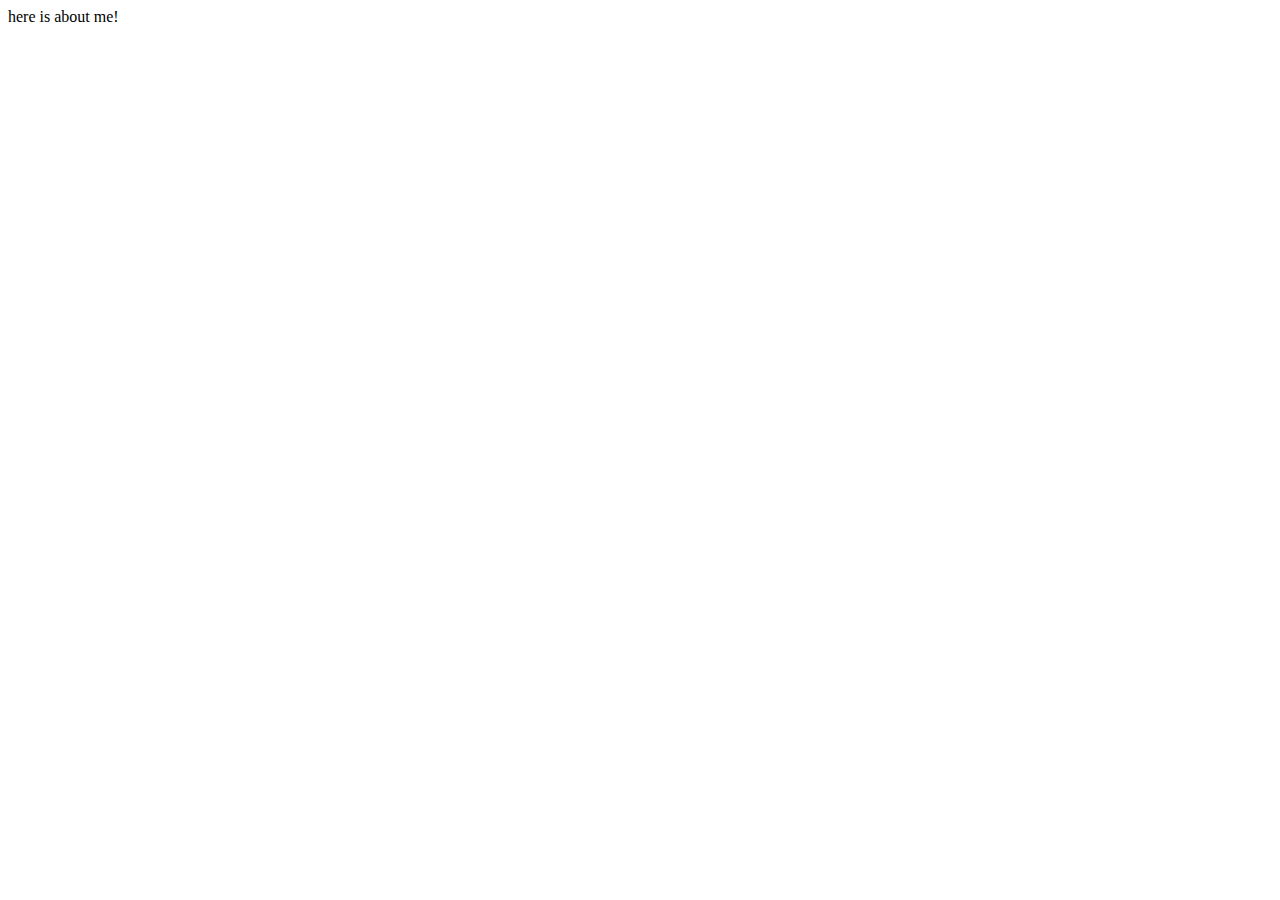
==== about.html @ 58615b16 "add about me web page" ====
<!DOCTYPE html>
<html>
    <head>
        <meta charset="utf-8">
        <title>about me</title>
        <link rel="short icon" href="img/favicon-32x32.png" type="image/x-icon">
    </head>
    <body>
        here is about me!
    </body>
</html>
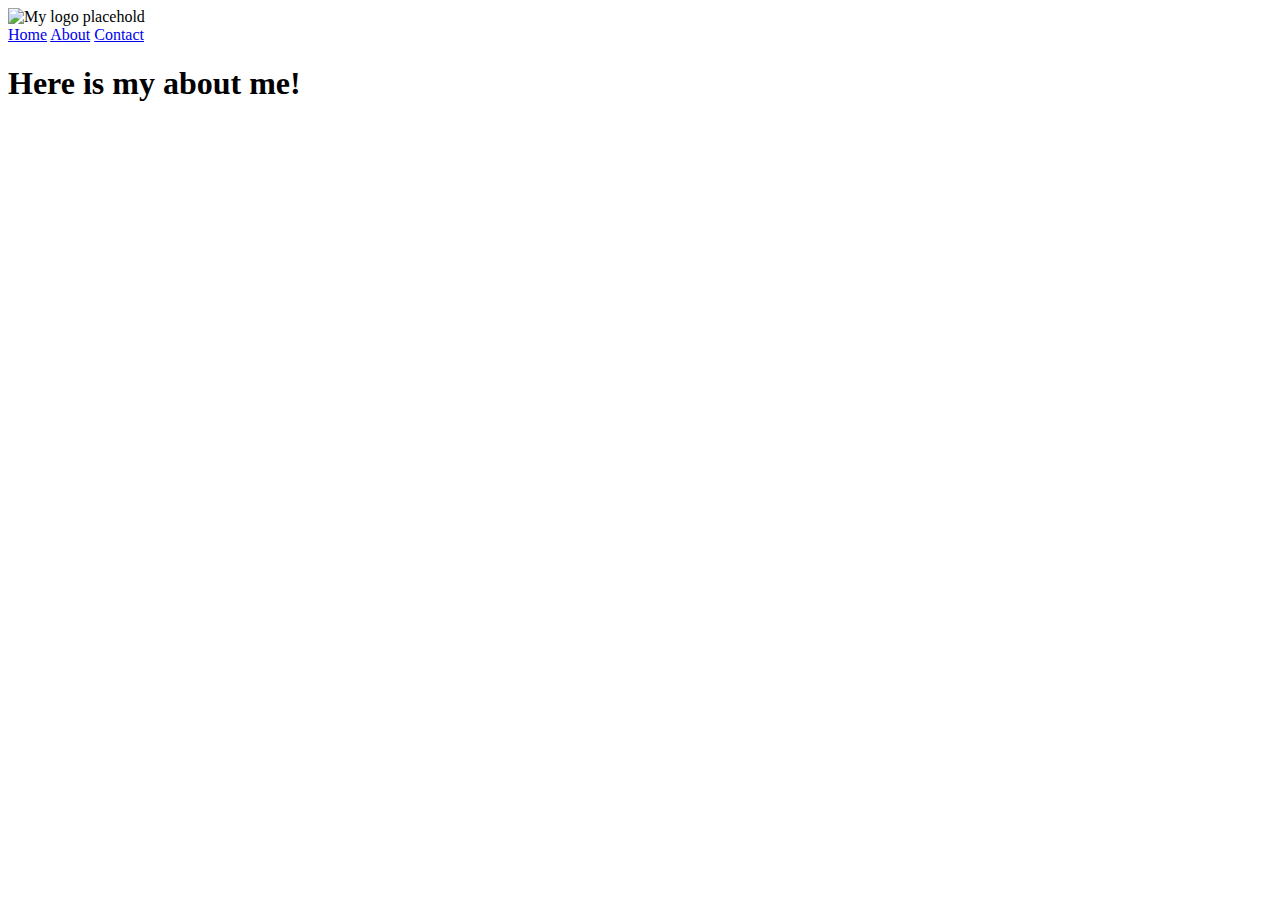
==== commit 620095b6: "update about  page" ====
--- a/about.html
+++ b/about.html
@@ -6,6 +6,15 @@
         <link rel="short icon" href="img/favicon-32x32.png" type="image/x-icon">
     </head>
     <body>
-        here is about me!
+        <!-- This the header part-->
+    <div>
+        <img src="https://placehold.co/250x60/png" alt="My logo placehold">
+        <div>
+            <a href="index.html">Home</a> 
+            <a href="about.html">About</a>
+            <a href="contact.html">Contact</a>
+        </div>
+        <h1>Here is my about me!</h1>
+    </div>
     </body>
 </html>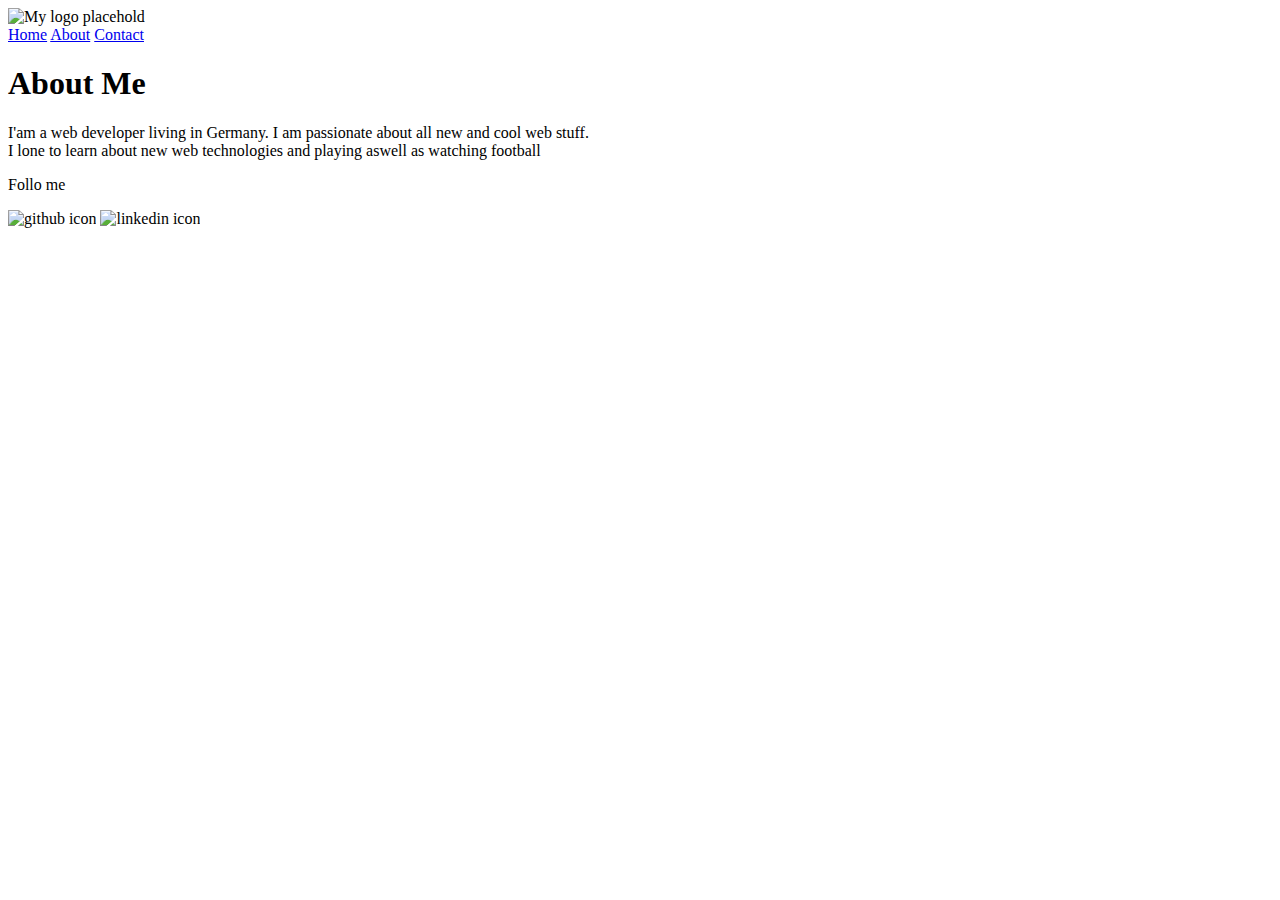
==== commit a589cea6: "add content to about page" ====
--- a/about.html
+++ b/about.html
@@ -1,20 +1,40 @@
 <!DOCTYPE html>
-<html>
+<html lang="en">
+
     <head>
         <meta charset="utf-8">
         <title>about me</title>
         <link rel="short icon" href="img/favicon-32x32.png" type="image/x-icon">
     </head>
+
     <body>
         <!-- This the header part-->
-    <div>
-        <img src="https://placehold.co/250x60/png" alt="My logo placehold">
-        <div>
-            <a href="index.html">Home</a> 
-            <a href="about.html">About</a>
-            <a href="contact.html">Contact</a>
-        </div>
-        <h1>Here is my about me!</h1>
-    </div>
+        <header>
+            <img src="https://placehold.co/250x60/png" alt="My logo placehold">
+            <nav>
+                <a href="index.html">Home</a>
+                <a href="about.html">About</a>
+                <a href="contact.html">Contact</a>
+            </nav>
+        </header>
+        <main>
+            <h1>About Me</h1>
+            <div>
+                <p>
+                    I'am a web developer living in Germany. I am passionate
+                    about all new and cool web stuff. <br>
+                    I lone to learn about new web technologies and playing
+                    aswell as watching football
+                </p>
+            </div>
+        </main>
+        <footer>
+            <p>Follo me</p>
+            <div>
+                <img src="img/github_icon.svg" alt="github icon">
+                <img src="img/linkedin_icon.svg" alt=" linkedin icon">
+            </div>
+        </footer>
     </body>
+
 </html>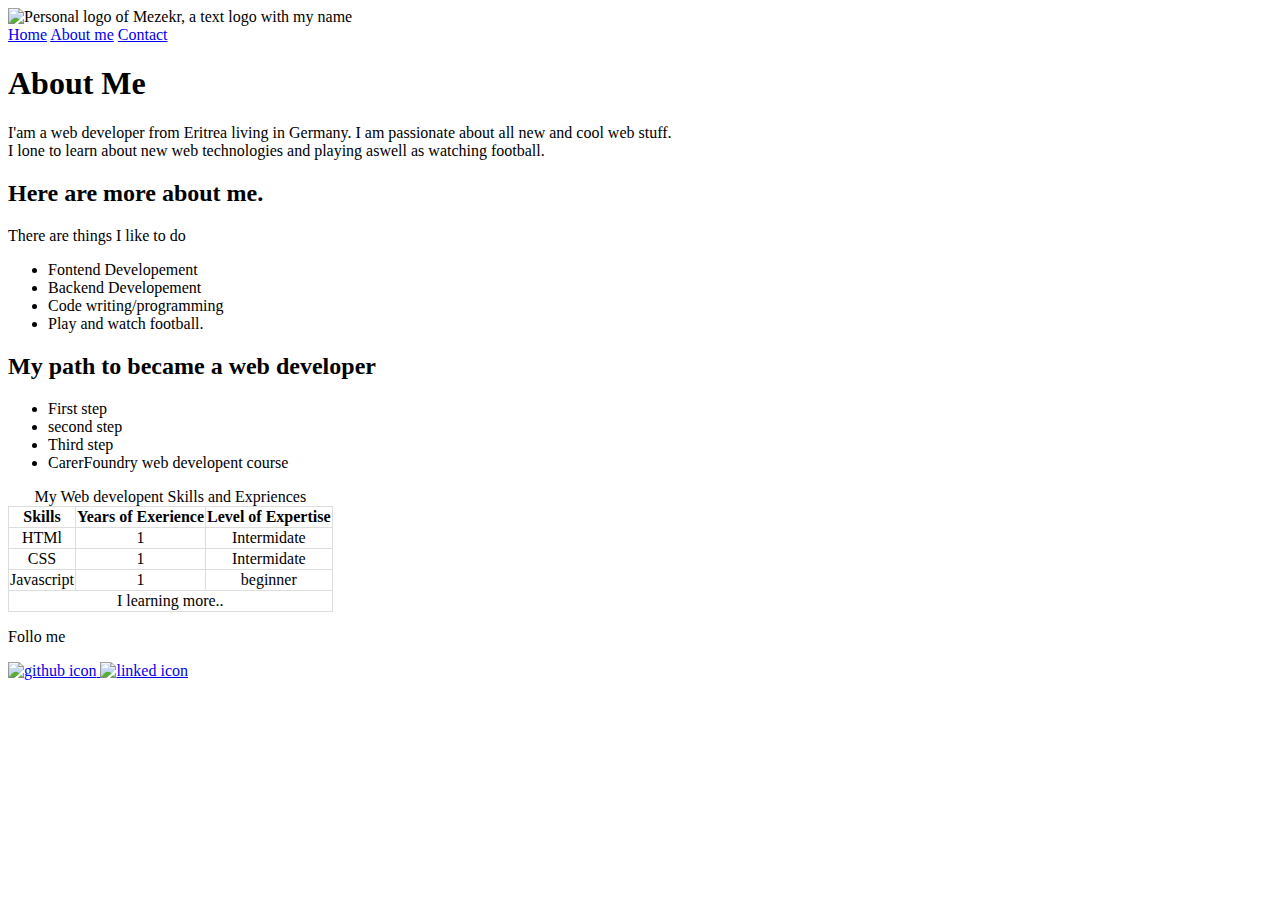
==== commit 349df655: "refactor anout page" ====
--- a/about.html
+++ b/about.html
@@ -3,17 +3,31 @@
 
     <head>
         <meta charset="utf-8">
+        <meta name="viewport" content="width=device-width, initial-scale=1.0">
         <title>about me</title>
         <link rel="short icon" href="img/favicon-32x32.png" type="image/x-icon">
+        <style>
+            table,
+            thead,
+            tbody,
+            tfoot,
+            th,
+            td {
+                border: 1px solid #dddddd;
+                border-collapse: collapse;
+                text-align: center;
+            }
+        </style>
     </head>
 
     <body>
         <!-- This the header part-->
         <header>
-            <img src="https://placehold.co/250x60/png" alt="My logo placehold">
+            <img src="img/logo-202x48.png"
+                alt="Personal logo of Mezekr, a text logo with my name ">
             <nav>
                 <a href="index.html">Home</a>
-                <a href="about.html">About</a>
+                <a href="about.html">About me</a>
                 <a href="contact.html">Contact</a>
             </nav>
         </header>
@@ -21,20 +35,75 @@
             <h1>About Me</h1>
             <div>
                 <p>
-                    I'am a web developer living in Germany. I am passionate
+                    I'am a web developer from Eritrea living in Germany. I am
+                    passionate
                     about all new and cool web stuff. <br>
                     I lone to learn about new web technologies and playing
-                    aswell as watching football
+                    aswell as watching football.
                 </p>
             </div>
+            <h2>Here are more about me.</h2>
+            <p>There are things I like to do</p>
+            <ul>
+                <li>Fontend Developement</li>
+                <li>Backend Developement</li>
+                <li>Code writing/programming </li>
+                <li>Play and watch football.</li>
+            </ul>
+            <h2>My path to became a web developer</h2>
+            <ul>
+                <li>First step</li>
+                <li>second step</li>
+                <li>Third step </li>
+                <li>CarerFoundry web developent course</li>
+            </ul>
+
+            <table>
+                <caption>My Web developent Skills and Expriences </caption>
+                <thead>
+                    <tr>
+                        <th scope="col">Skills</th>
+                        <th scope="col">Years of Exerience</th>
+                        <th scope="col">Level of Expertise</th>
+                    </tr>
+                </thead>
+                <tbody>
+                    <tr>
+                        <td> HTMl</td>
+                        <td>1</td>
+                        <td>Intermidate</td>
+                    </tr>
+                    <tr>
+                        <td>CSS</td>
+                        <td>1</td>
+                        <td>Intermidate</td>
+                    </tr>
+                    <tr>
+                        <td>Javascript</td>
+                        <td> 1</td>
+                        <td>beginner</td>
+                    </tr>
+                </tbody>
+                <tfoot>
+                    <tr>
+                        <td colspan="3">I learning more..</td>
+                    </tr>
+                </tfoot>
+
+            </table>
         </main>
         <footer>
-            <p>Follo me</p>
+            <p>Follo me </p>
             <div>
-                <img src="img/github_icon.svg" alt="github icon">
-                <img src="img/linkedin_icon.svg" alt=" linkedin icon">
+                <a href="https://github.com/" target="_blank">
+                    <img src="img/github_icon.svg" alt="github icon">
+                </a>
+                <a href="https://www.linkedin.com/" target="_blank">
+                    <img src="img/linkedin_icon.svg" alt="linked icon">
+                </a>
             </div>
         </footer>
+        <script src="js/tota11y.min.js"></script>
     </body>
 
 </html>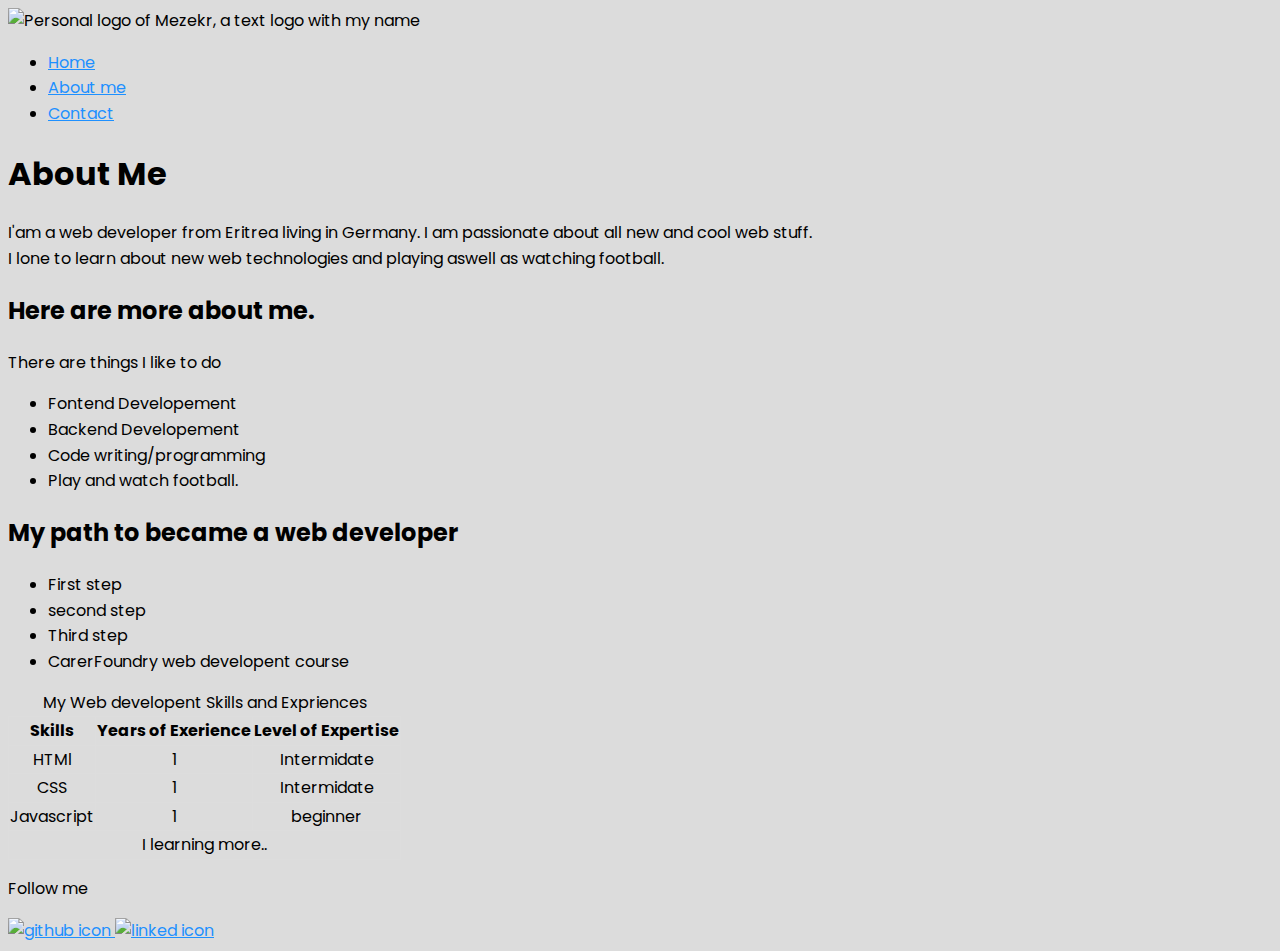
==== commit 50ea476f: "refactor navigatation and it items link" ====
--- a/about.html
+++ b/about.html
@@ -6,29 +6,36 @@
         <meta name="viewport" content="width=device-width, initial-scale=1.0">
         <title>about me</title>
         <link rel="short icon" href="img/favicon-32x32.png" type="image/x-icon">
-        <style>
-            table,
-            thead,
-            tbody,
-            tfoot,
-            th,
-            td {
-                border: 1px solid #dddddd;
-                border-collapse: collapse;
-                text-align: center;
-            }
-        </style>
+        <link rel="preconnect" href="https://fonts.googleapis.com">
+        <link rel="preconnect" href="https://fonts.gstatic.com" crossorigin>
+        <link
+            href="https://fonts.googleapis.com/css2?family=Poppins&display=swap"
+            rel="stylesheet">
+        <link rel="stylesheet"
+            href="https://cdnjs.cloudflare.com/ajax/libs/normalize/8.0.1/normalize.min.css">
+        <link rel="stylesheet" href="css/styles.css">
     </head>
 
     <body>
         <!-- This the header part-->
         <header>
             <img src="img/logo-202x48.png"
-                alt="Personal logo of Mezekr, a text logo with my name ">
+                alt="Personal logo of Mezekr, a text logo with my name">
             <nav>
-                <a href="index.html">Home</a>
-                <a href="about.html">About me</a>
-                <a href="contact.html">Contact</a>
+                <ul role="menubar" class="navigation-list">
+                    <li role="presentation">
+                        <a href="index.html" role="menuitem"
+                            class="navigation-list_item navigation-list_item--active">Home</a>
+                    </li>
+                    <li role="presentation">
+                        <a href="about.html" role="menuitem"
+                            class="navigation-list_item">About me</a>
+                    </li>
+                    <li role="presentation"><a href="contact.html"
+                            role="menuitem"
+                            class="navigation-list_item">Contact</a>
+                    </li>
+                </ul>
             </nav>
         </header>
         <main>
@@ -93,7 +100,7 @@
             </table>
         </main>
         <footer>
-            <p>Follo me </p>
+            <p>Follow me </p>
             <div>
                 <a href="https://github.com/" target="_blank">
                     <img src="img/github_icon.svg" alt="github icon">
--- a/css/styles.css
+++ b/css/styles.css
@@ -0,0 +1,69 @@
+/*
+color used
+ Text color (): ##3c3c3c
+ Primary color (): #21675e
+ Secondary color (black): #ffa500
+ link color (SteelBlue) : #4682B4
+background color (Gainsboro): #dcdcdc
+Lime #00FF00
+
+*/
+
+body {
+	font-family: "Poppins", sans-serif;
+	background-color: #dcdcdc;
+	font-weight: 400;
+	font-size: 16px;
+	line-height: 1.6;
+}
+table,
+thead,
+tbody,
+tfoot,
+th,
+td {
+	border: 1px solid #dddddd;
+	border-collapse: collapse;
+	text-align: center;
+}
+
+a {
+	color: #1e90ff;
+}
+a:visited {
+	color: #dc143c;
+}
+a:hover,
+a:focus {
+	text-decoration: none;
+	color: #228b22;
+}
+a:active {
+	color: deeppink;
+}
+
+button {
+	background-color: #008cba;
+	border: none;
+	color: white;
+	text-align: center;
+	text-decoration: none;
+	font-size: 16px;
+	font-family: inherit;
+	cursor: pointer;
+	margin: 10px;
+	padding: 15px 32px;
+}
+
+button:hover,
+button:focus {
+	background-color: #ffcc00;
+	color: rgb(0, 0, 0);
+	font-weight: 900;
+	opacity: 0.7;
+}
+
+button:active {
+	background-color: chocolate;
+	color: white;
+}
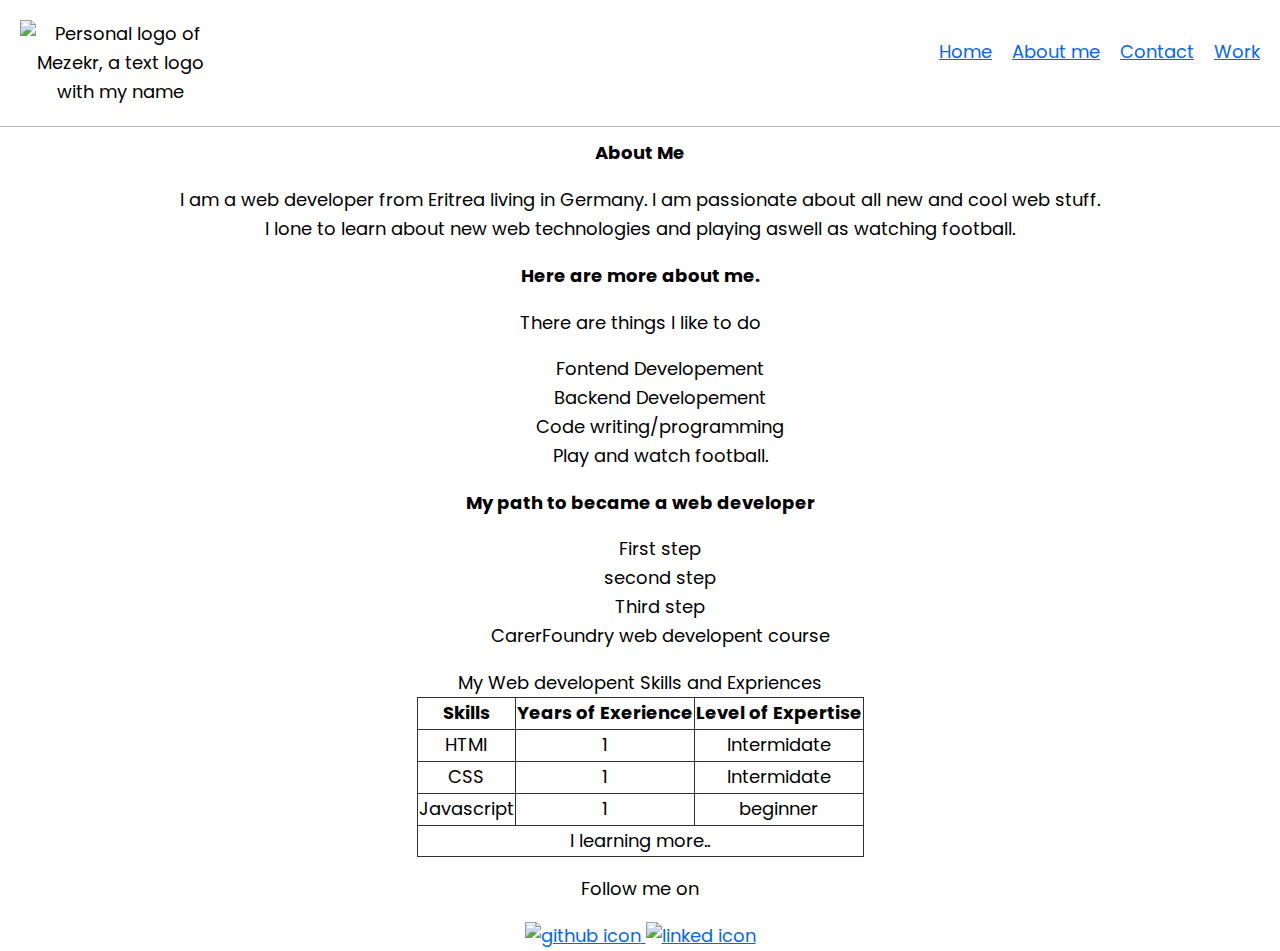
==== commit 328ec92f: "final update of all pages" ====
--- a/about.html
+++ b/about.html
@@ -18,10 +18,12 @@
 
     <body>
         <!-- This the header part-->
-        <header>
-            <img src="img/logo-202x48.png"
+        <header class="page-header">
+
+            <img src="img/logo-202x48.png" class="page-header_item"
                 alt="Personal logo of Mezekr, a text logo with my name">
-            <nav>
+
+            <nav class="man-navigation page-header_item">
                 <ul role="menubar" class="navigation-list">
                     <li role="presentation">
                         <a href="index.html" role="menuitem"
@@ -35,36 +37,41 @@
                             role="menuitem"
                             class="navigation-list_item">Contact</a>
                     </li>
+                    <li role="presentation"><a href="work.html" role="menuitem"
+                            class="navigation-list_item">Work</a>
+                    </li>
                 </ul>
             </nav>
         </header>
-        <main>
-            <h1>About Me</h1>
+
+        <!-- This the main part-->
+        <section>
             <div>
-                <p>
-                    I'am a web developer from Eritrea living in Germany. I am
-                    passionate
-                    about all new and cool web stuff. <br>
-                    I lone to learn about new web technologies and playing
-                    aswell as watching football.
-                </p>
+                <h1>About Me</h1>
+                <div>
+                    <p>
+                        I am a web developer from Eritrea living in Germany. I
+                        am passionate about all new and cool web stuff. <br>
+                        I lone to learn about new web technologies and playing
+                        aswell as watching football.
+                    </p>
+                </div>
+                <h2>Here are more about me.</h2>
+                <p>There are things I like to do</p>
+                <ul class="skills-list">
+                    <li>Fontend Developement</li>
+                    <li>Backend Developement</li>
+                    <li>Code writing/programming </li>
+                    <li>Play and watch football.</li>
+                </ul>
+                <h2>My path to became a web developer</h2>
+                <ul class="skills-list">
+                    <li>First step</li>
+                    <li>second step</li>
+                    <li>Third step </li>
+                    <li>CarerFoundry web developent course</li>
+                </ul>
             </div>
-            <h2>Here are more about me.</h2>
-            <p>There are things I like to do</p>
-            <ul>
-                <li>Fontend Developement</li>
-                <li>Backend Developement</li>
-                <li>Code writing/programming </li>
-                <li>Play and watch football.</li>
-            </ul>
-            <h2>My path to became a web developer</h2>
-            <ul>
-                <li>First step</li>
-                <li>second step</li>
-                <li>Third step </li>
-                <li>CarerFoundry web developent course</li>
-            </ul>
-
             <table>
                 <caption>My Web developent Skills and Expriences </caption>
                 <thead>
@@ -98,10 +105,13 @@
                 </tfoot>
 
             </table>
-        </main>
-        <footer>
-            <p>Follow me </p>
-            <div>
+
+        </section>
+
+        <!-- This the footer part-->
+        <footer class="page-footer">
+            <p>Follow me on </p>
+            <div class="social-media">
                 <a href="https://github.com/" target="_blank">
                     <img src="img/github_icon.svg" alt="github icon">
                 </a>
--- a/css/styles.css
+++ b/css/styles.css
@@ -9,29 +9,82 @@
 
 */
 
+* {
+	box-sizing: border-box;
+	font-size: 18px;
+}
+
 body {
 	font-family: "Poppins", sans-serif;
-	background-color: #dcdcdc;
+	background-color: #ffffff;
 	font-weight: 400;
+	line-height: 1.6;
+	margin: auto;
+	text-align: center;
+}
+
+.page-header {
+	display: flex;
+	width: 100%;
+	padding: 20px;
+	border-bottom: #b0b7c0 1px solid;
+}
+.page-header_item {
+	flex: 0 1 200px;
+}
+.page-header_item:last-child {
+	flex-grow: 1;
+	text-align: right;
+}
+.navigation-list {
+	list-style: none;
+}
+.navigation-list li {
+	display: inline-block;
+	margin-left: 15px;
 	font-size: 16px;
-	line-height: 1.6;
 }
+.profile {
+	max-width: 700px;
+	margin: 0 auto;
+	/*border: #0066ff 2px solid;*/
+}
+.profile_portrait {
+	float: left;
+	width: 250px;
+	margin-right: 40px;
+	border-radius: 50%;
+}
+
+.page-footer {
+	clear: both;
+	display: flex;
+	flex-direction: column;
+	text-align: center;
+}
+
+.button-example {
+	display: inline-block;
+	clear: both;
+}
+
 table,
 thead,
 tbody,
 tfoot,
 th,
 td {
-	border: 1px solid #dddddd;
+	border: 1px solid #362f2f;
 	border-collapse: collapse;
 	text-align: center;
+	margin: auto;
 }
 
 a {
-	color: #1e90ff;
+	color: #0066ff;
 }
 a:visited {
-	color: #dc143c;
+	color: #ff6600;
 }
 a:hover,
 a:focus {
@@ -43,7 +96,7 @@
 }
 
 button {
-	background-color: #008cba;
+	background-color: #0080aa;
 	border: none;
 	color: white;
 	text-align: center;
@@ -67,3 +120,25 @@
 	background-color: chocolate;
 	color: white;
 }
+
+.grid-layout {
+	display: grid;
+	/*grid-template-columns: 300px 300px;*/
+	grid-template-columns: 1fr 1fr;
+	grid-gap: 10px;
+	margin: auto;
+	width: 85%;
+}
+.grid-layout_item {
+	background-color: #fffaf0;
+}
+
+#registration-form {
+	width: 30%;
+	margin: auto;
+}
+
+.skills-list li {
+	list-style: none;
+	text-align: center;
+}
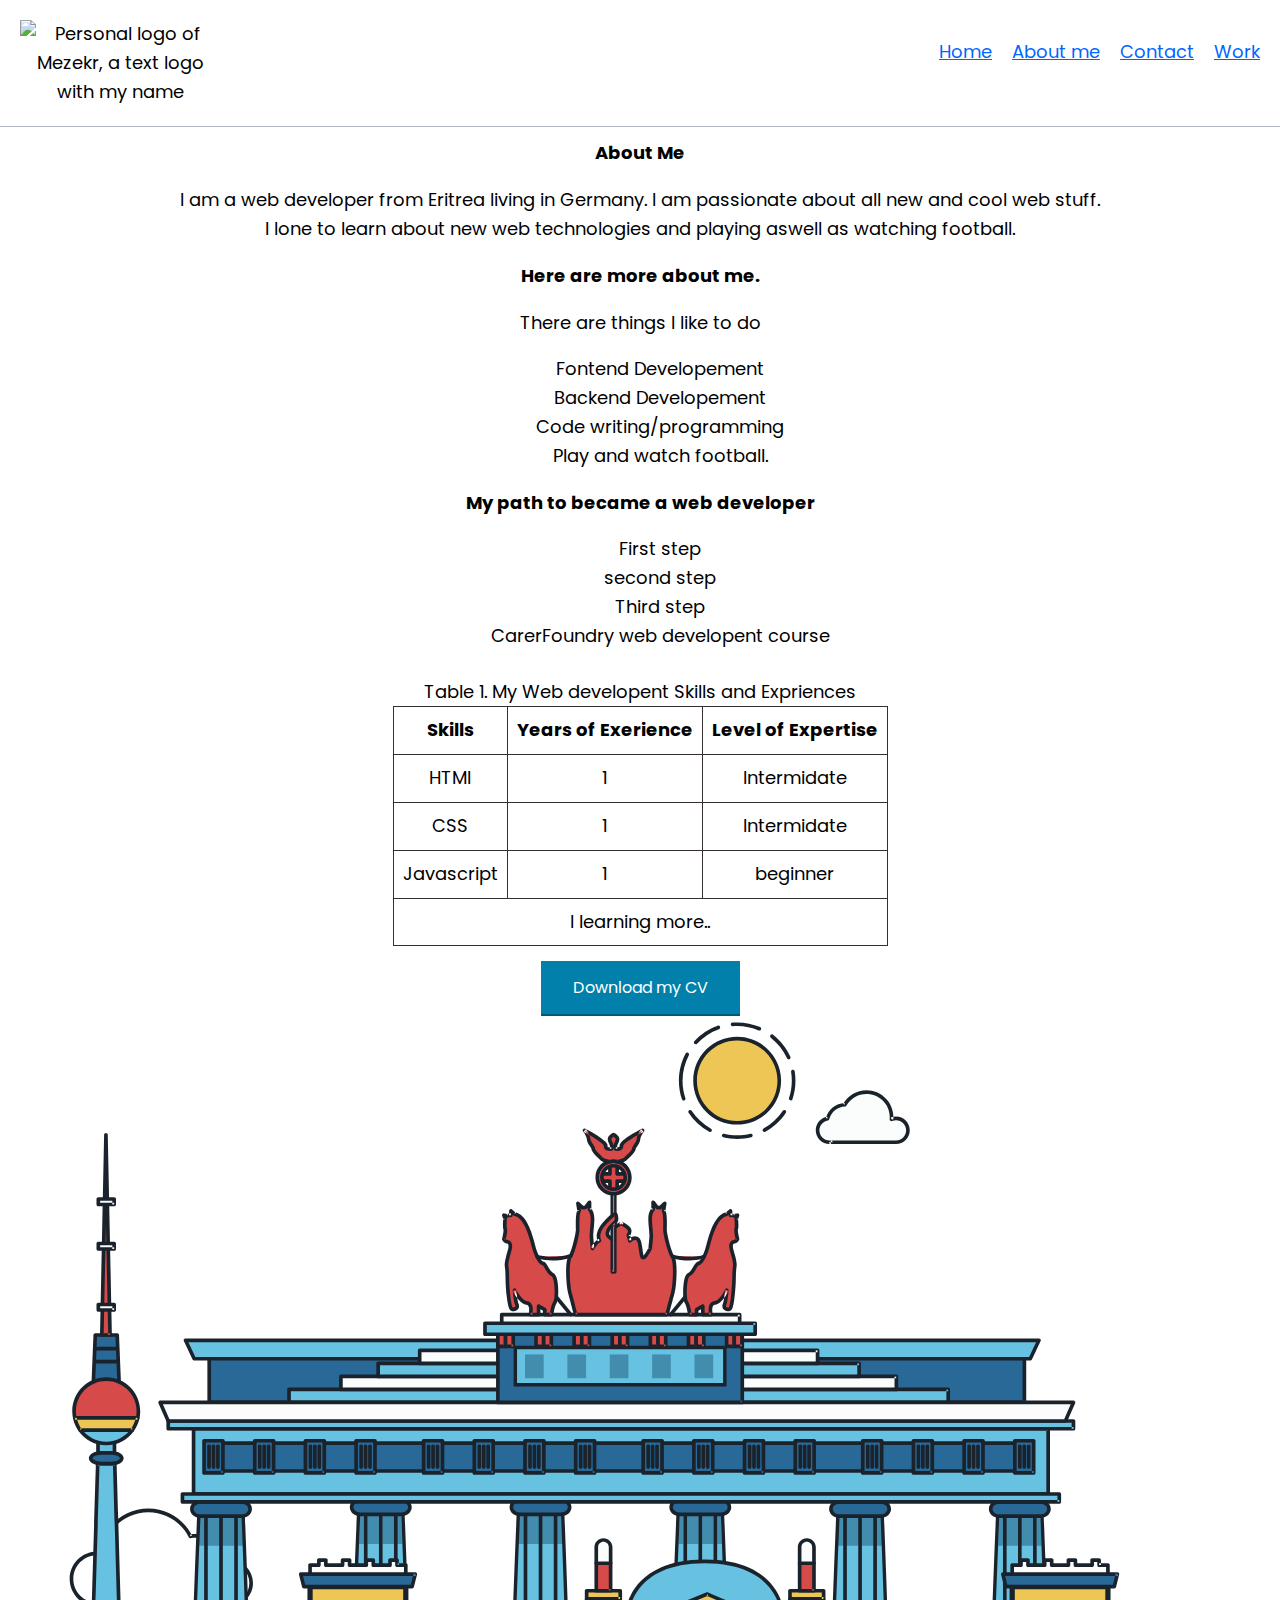
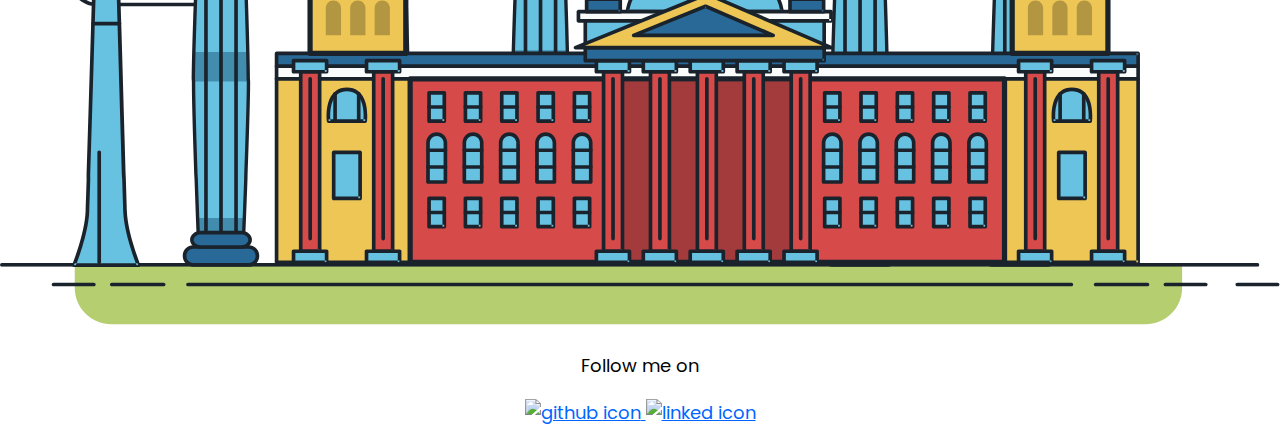
==== commit 830d383c: "add svg picture to about page" ====
--- a/about.html
+++ b/about.html
@@ -1,126 +1,1799 @@
-<!DOCTYPE html>
-<html lang="en">
-
-    <head>
-        <meta charset="utf-8">
-        <meta name="viewport" content="width=device-width, initial-scale=1.0">
-        <title>about me</title>
-        <link rel="short icon" href="img/favicon-32x32.png" type="image/x-icon">
-        <link rel="preconnect" href="https://fonts.googleapis.com">
-        <link rel="preconnect" href="https://fonts.gstatic.com" crossorigin>
-        <link
-            href="https://fonts.googleapis.com/css2?family=Poppins&display=swap"
-            rel="stylesheet">
-        <link rel="stylesheet"
-            href="https://cdnjs.cloudflare.com/ajax/libs/normalize/8.0.1/normalize.min.css">
-        <link rel="stylesheet" href="css/styles.css">
-    </head>
-
-    <body>
-        <!-- This the header part-->
-        <header class="page-header">
-
-            <img src="img/logo-202x48.png" class="page-header_item"
-                alt="Personal logo of Mezekr, a text logo with my name">
-
-            <nav class="man-navigation page-header_item">
-                <ul role="menubar" class="navigation-list">
-                    <li role="presentation">
-                        <a href="index.html" role="menuitem"
-                            class="navigation-list_item navigation-list_item--active">Home</a>
-                    </li>
-                    <li role="presentation">
-                        <a href="about.html" role="menuitem"
-                            class="navigation-list_item">About me</a>
-                    </li>
-                    <li role="presentation"><a href="contact.html"
-                            role="menuitem"
-                            class="navigation-list_item">Contact</a>
-                    </li>
-                    <li role="presentation"><a href="work.html" role="menuitem"
-                            class="navigation-list_item">Work</a>
-                    </li>
-                </ul>
-            </nav>
-        </header>
-
-        <!-- This the main part-->
-        <section>
-            <div>
-                <h1>About Me</h1>
-                <div>
-                    <p>
-                        I am a web developer from Eritrea living in Germany. I
-                        am passionate about all new and cool web stuff. <br>
-                        I lone to learn about new web technologies and playing
-                        aswell as watching football.
-                    </p>
-                </div>
-                <h2>Here are more about me.</h2>
-                <p>There are things I like to do</p>
-                <ul class="skills-list">
-                    <li>Fontend Developement</li>
-                    <li>Backend Developement</li>
-                    <li>Code writing/programming </li>
-                    <li>Play and watch football.</li>
-                </ul>
-                <h2>My path to became a web developer</h2>
-                <ul class="skills-list">
-                    <li>First step</li>
-                    <li>second step</li>
-                    <li>Third step </li>
-                    <li>CarerFoundry web developent course</li>
-                </ul>
-            </div>
-            <table>
-                <caption>My Web developent Skills and Expriences </caption>
-                <thead>
-                    <tr>
-                        <th scope="col">Skills</th>
-                        <th scope="col">Years of Exerience</th>
-                        <th scope="col">Level of Expertise</th>
-                    </tr>
-                </thead>
-                <tbody>
-                    <tr>
-                        <td> HTMl</td>
-                        <td>1</td>
-                        <td>Intermidate</td>
-                    </tr>
-                    <tr>
-                        <td>CSS</td>
-                        <td>1</td>
-                        <td>Intermidate</td>
-                    </tr>
-                    <tr>
-                        <td>Javascript</td>
-                        <td> 1</td>
-                        <td>beginner</td>
-                    </tr>
-                </tbody>
-                <tfoot>
-                    <tr>
-                        <td colspan="3">I learning more..</td>
-                    </tr>
-                </tfoot>
-
-            </table>
-
-        </section>
-
-        <!-- This the footer part-->
-        <footer class="page-footer">
-            <p>Follow me on </p>
-            <div class="social-media">
-                <a href="https://github.com/" target="_blank">
-                    <img src="img/github_icon.svg" alt="github icon">
-                </a>
-                <a href="https://www.linkedin.com/" target="_blank">
-                    <img src="img/linkedin_icon.svg" alt="linked icon">
-                </a>
-            </div>
-        </footer>
-        <script src="js/tota11y.min.js"></script>
-    </body>
-
+<!DOCTYPE html>
+<html lang="en">
+
+    <head>
+        <meta charset="utf-8">
+        <meta name="viewport" content="width=device-width, initial-scale=1.0">
+        <title>about me</title>
+        <link rel="short icon" href="img/favicon-32x32.png" type="image/x-icon">
+        <link rel="preconnect" href="https://fonts.googleapis.com">
+        <link rel="preconnect" href="https://fonts.gstatic.com" crossorigin>
+        <link
+            href="https://fonts.googleapis.com/css2?family=Poppins&display=swap"
+            rel="stylesheet">
+        <link rel="stylesheet"
+            href="https://cdnjs.cloudflare.com/ajax/libs/normalize/8.0.1/normalize.min.css">
+        <link rel="stylesheet" href="css/styles.css">
+    </head>
+
+    <body>
+        <!-- This the header part-->
+        <header class="page-header">
+
+            <img src="img/logo-202x48.png" class="page-header_item"
+                alt="Personal logo of Mezekr, a text logo with my name">
+
+            <nav class="man-navigation page-header_item">
+                <ul role="menubar" class="navigation-list">
+                    <li role="presentation">
+                        <a href="index.html" role="menuitem"
+                            class="navigation-list_item navigation-list_item--active">Home</a>
+                    </li>
+                    <li role="presentation">
+                        <a href="about.html" role="menuitem"
+                            class="navigation-list_item">About me</a>
+                    </li>
+                    <li role="presentation"><a href="contact.html"
+                            role="menuitem"
+                            class="navigation-list_item">Contact</a>
+                    </li>
+                    <li role="presentation"><a href="work.html" role="menuitem"
+                            class="navigation-list_item">Work</a>
+                    </li>
+                </ul>
+            </nav>
+        </header>
+
+        <!-- This the main part-->
+        <main>
+            <div>
+                <h1>About Me</h1>
+                <div>
+                    <p>
+                        I am a web developer from Eritrea living in Germany.
+                        I am passionate about all new and cool web stuff. <br>
+                        I lone to learn about new web technologies and
+                        playing aswell as watching football.
+                    </p>
+                </div>
+                <h2>Here are more about me.</h2>
+                <p>There are things I like to do</p>
+                <ul class="skills-list">
+                    <li>Fontend Developement</li>
+                    <li>Backend Developement</li>
+                    <li>Code writing/programming </li>
+                    <li>Play and watch football.</li>
+                </ul>
+                <h2>My path to became a web developer</h2>
+                <ul class="skills-list">
+                    <li>First step</li>
+                    <li>second step</li>
+                    <li>Third step </li>
+                    <li>CarerFoundry web developent course</li>
+                </ul>
+
+                <table>
+                    <caption> Table 1. My Web developent Skills and Expriences
+                    </caption>
+                    <thead>
+                        <tr>
+                            <th scope="col">Skills</th>
+                            <th scope="col">Years of Exerience</th>
+                            <th scope="col">Level of Expertise</th>
+                        </tr>
+                    </thead>
+                    <tbody>
+                        <tr>
+                            <td> HTMl</td>
+                            <td>1</td>
+                            <td>Intermidate</td>
+                        </tr>
+                        <tr>
+                            <td>CSS</td>
+                            <td>1</td>
+                            <td>Intermidate</td>
+                        </tr>
+                        <tr>
+                            <td>Javascript</td>
+                            <td> 1</td>
+                            <td>beginner</td>
+                        </tr>
+                    </tbody>
+                    <tfoot>
+                        <tr>
+                            <td colspan="3">I learning more..</td>
+                        </tr>
+                    </tfoot>
+                </table>
+
+                <a href="file/cv.pdf" class="button" download> Download my
+                    CV</a>
+                <svg id="about-picture" xmlns="http://www.w3.org/2000/svg"
+                    class="berlin-illustration" height="auto"
+                    viewBox="0 0 700 505"
+                    xmlns:xlink="http://www.w3.org/1999/xlink">
+                    <defs>
+                        <polygon id="a"
+                            points=".06 231.917 .06 .929 688.717 .929 688.717 231.917">
+                        </polygon>
+                    </defs>
+                    <g fill="none" fill-rule="evenodd">
+                        <g transform="translate(0 241)" class="cloud-front">
+                            <path fill="#1A232C"
+                                d="M87.602,29 L87.602,28 C87.326,28.001 87.103,28.024 86.927,28.033 L86.979,29.031 L87.947,28.78 C85.741,20.282 78.041,14.002 68.852,14 C67.858,14 66.904,14.096 65.98,14.231 L66.125,15.22 L67.019,14.772 C62.626,6.015 53.567,0.001 43.102,0 C29.041,0.002 17.524,10.848 16.443,24.632 L17.44,24.71 L17.606,23.724 C16.803,23.589 15.969,23.5 15.102,23.5 C6.817,23.501 0.102,30.215 0.102,38.5 C0.102,46.785 6.817,53.499 15.102,53.5 L87.602,53.5 C94.644,53.499 100.351,47.792 100.352,40.75 C100.351,33.708 94.644,28.001 87.602,28 L87.602,30 C90.573,30 93.254,31.202 95.203,33.149 C97.15,35.097 98.351,37.778 98.352,40.75 C98.351,43.722 97.15,46.403 95.203,48.351 C93.254,50.298 90.573,51.5 87.602,51.5 L15.102,51.5 C11.509,51.5 8.265,50.046 5.909,47.692 C3.555,45.337 2.102,42.093 2.102,38.5 C2.102,34.907 3.555,31.663 5.909,29.308 C8.265,26.954 11.509,25.5 15.102,25.5 C15.831,25.5 16.553,25.575 17.273,25.697 C17.551,25.743 17.832,25.672 18.055,25.499 C18.277,25.325 18.414,25.07 18.436,24.789 C19.436,12.04 30.094,1.998 43.102,2 C52.786,1.999 61.163,7.564 65.231,15.669 C65.425,16.055 65.842,16.272 66.27,16.21 C67.132,16.084 67.988,16 68.852,16 C77.108,15.998 84.027,21.647 86.011,29.283 C86.13,29.741 86.557,30.054 87.031,30.03 C87.27,30.017 87.457,29.999 87.602,30 L87.602,29"
+                                transform="translate(38 36)"></path>
+                        </g>
+                        <path fill="#B5CE6F"
+                            d="M646.484,484.382 C646.484,489.501 644.531,494.62 640.627,498.525 C636.722,502.43 631.603,504.382 626.484,504.382 L60.873,504.382 C55.754,504.382 50.636,502.43 46.731,498.525 C42.826,494.62 40.873,489.501 40.873,484.382 L40.873,471.917 L646.484,471.917 L646.484,484.382">
+                        </path>
+                        <polyline fill="#67C2E2"
+                            points="334.824 185.029 101.449 185.029 106.209 195.08 563.438 195.08 568.2 185.029 334.824 185.029">
+                        </polyline>
+                        <path fill="#1A232C"
+                            d="M334.824,185.029 L334.824,184.029 L101.449,184.029 C101.104,184.029 100.788,184.203 100.604,184.494 C100.42,184.785 100.398,185.146 100.545,185.457 L105.306,195.508 C105.471,195.856 105.824,196.079 106.209,196.079 L563.438,196.079 C563.824,196.079 564.177,195.856 564.342,195.508 L569.104,185.457 C569.251,185.146 569.229,184.785 569.045,184.494 C568.861,184.203 568.544,184.029 568.2,184.029 L334.824,184.029 L334.824,186.029 L566.62,186.029 L562.806,194.08 L106.842,194.08 L103.029,186.029 L334.824,186.029 L334.824,185.029">
+                        </path>
+                        <polygon fill="#296997"
+                            points="114.416 218.974 560.222 218.974 560.222 195.08 114.416 195.08">
+                        </polygon>
+                        <path fill="#1A232C"
+                            d="M560.222,218.974 L560.222,217.974 L115.416,217.974 L115.416,196.079 L559.222,196.079 L559.222,218.974 L560.222,218.974 L560.222,217.974 L560.222,218.974 L561.222,218.974 L561.222,195.08 C561.222,194.816 561.115,194.559 560.929,194.372 C560.742,194.186 560.485,194.08 560.222,194.08 L114.416,194.08 C114.152,194.08 113.895,194.186 113.708,194.372 C113.522,194.559 113.416,194.816 113.416,195.08 L113.416,218.974 C113.416,219.237 113.522,219.495 113.708,219.681 C113.895,219.867 114.152,219.974 114.416,219.974 L560.222,219.974 C560.485,219.974 560.742,219.867 560.929,219.681 C561.115,219.495 561.222,219.237 561.222,218.974 L560.222,218.974">
+                        </path>
+                        <polygon fill="#67C2E2"
+                            points="105.85 269.08 573.225 269.08 573.225 233.398 105.85 233.398">
+                        </polygon>
+                        <path fill="#1A232C"
+                            d="M573.225,233.398 L573.225,232.398 L105.85,232.398 C105.587,232.398 105.329,232.505 105.143,232.691 C104.957,232.877 104.85,233.134 104.85,233.398 L104.85,269.08 C104.85,269.344 104.957,269.601 105.143,269.788 C105.329,269.974 105.587,270.08 105.85,270.08 L573.225,270.08 C573.488,270.08 573.745,269.974 573.932,269.788 C574.118,269.601 574.225,269.344 574.225,269.08 L574.225,233.398 C574.225,233.134 574.118,232.877 573.932,232.691 C573.745,232.505 573.488,232.398 573.225,232.398 L573.225,233.398 L572.225,233.398 L572.225,268.08 L106.85,268.08 L106.85,234.398 L573.225,234.398 L573.225,233.398 L572.225,233.398 L573.225,233.398">
+                        </path>
+                        <polygon fill="#296997"
+                            points="116.751 256.508 562.557 256.508 562.557 241.243 116.751 241.243">
+                        </polygon>
+                        <path fill="#1A232C"
+                            d="M562.557,256.508 L562.557,255.508 L117.75,255.508 L117.75,242.243 L561.557,242.243 L561.557,256.508 L562.557,256.508 L562.557,255.508 L562.557,256.508 L563.557,256.508 L563.557,241.243 C563.557,240.979 563.45,240.722 563.264,240.535 C563.078,240.349 562.82,240.243 562.557,240.243 L116.75,240.243 C116.487,240.243 116.23,240.349 116.043,240.535 C115.857,240.722 115.751,240.979 115.751,241.243 L115.751,256.508 C115.751,256.771 115.857,257.029 116.043,257.215 C116.23,257.401 116.487,257.508 116.751,257.508 L562.557,257.508 C562.82,257.508 563.077,257.401 563.264,257.215 C563.45,257.029 563.557,256.771 563.557,256.508 L562.557,256.508">
+                        </path>
+                        <polygon fill="#67C2E2"
+                            points="158.07 218.974 518.563 218.974 518.563 211.858 158.07 211.858">
+                        </polygon>
+                        <path fill="#1A232C"
+                            d="M518.563,211.858 L518.563,210.858 L158.07,210.858 C157.807,210.858 157.549,210.964 157.363,211.151 C157.177,211.337 157.07,211.594 157.07,211.858 L157.07,218.974 C157.07,219.237 157.177,219.495 157.363,219.681 C157.549,219.867 157.807,219.974 158.07,219.974 L518.563,219.974 C518.826,219.974 519.083,219.867 519.27,219.681 C519.456,219.495 519.562,219.237 519.562,218.974 L519.562,211.858 C519.562,211.594 519.456,211.337 519.27,211.151 C519.083,210.964 518.826,210.858 518.563,210.858 L518.563,211.858 L517.563,211.858 L517.563,217.974 L159.07,217.974 L159.07,212.858 L518.563,212.858 L518.563,211.858 L517.563,211.858 L518.563,211.858">
+                        </path>
+                        <polygon fill="#FBFDFC"
+                            points="186.438 211.858 490.194 211.858 490.194 204.741 186.438 204.741">
+                        </polygon>
+                        <path fill="#1A232C"
+                            d="M490.194,204.741 L490.194,203.741 L186.438,203.741 C186.175,203.741 185.917,203.848 185.731,204.034 C185.545,204.221 185.438,204.478 185.438,204.741 L185.438,211.858 C185.438,212.121 185.545,212.379 185.731,212.565 C185.917,212.751 186.175,212.858 186.438,212.858 L490.194,212.858 C490.458,212.858 490.715,212.751 490.902,212.565 C491.088,212.379 491.194,212.121 491.194,211.858 L491.194,204.741 C491.194,204.478 491.088,204.221 490.902,204.034 C490.715,203.848 490.458,203.741 490.194,203.741 L490.194,204.741 L489.194,204.741 L489.194,210.858 L187.438,210.858 L187.438,205.741 L490.194,205.741 L490.194,204.741 L489.194,204.741 L490.194,204.741">
+                        </path>
+                        <polygon fill="#67C2E2"
+                            points="206.805 204.741 469.828 204.741 469.828 197.624 206.805 197.624">
+                        </polygon>
+                        <path fill="#1A232C"
+                            d="M469.828,197.624 L469.828,196.624 L206.805,196.624 C206.541,196.624 206.284,196.731 206.098,196.917 C205.911,197.103 205.805,197.361 205.805,197.624 L205.805,204.741 C205.805,205.005 205.911,205.262 206.098,205.449 C206.284,205.635 206.541,205.741 206.805,205.741 L469.828,205.741 C470.091,205.741 470.349,205.635 470.535,205.449 C470.722,205.262 470.828,205.005 470.828,204.741 L470.828,197.624 C470.828,197.361 470.722,197.103 470.535,196.917 C470.349,196.731 470.091,196.624 469.828,196.624 L469.828,197.624 L468.828,197.624 L468.828,203.741 L207.805,203.741 L207.805,198.624 L469.828,198.624 L469.828,197.624 L468.828,197.624 L469.828,197.624">
+                        </path>
+                        <polygon fill="#FBFDFC"
+                            points="229.521 197.624 447.111 197.624 447.111 190.509 229.521 190.509">
+                        </polygon>
+                        <path fill="#1A232C"
+                            d="M447.111,190.509 L447.111,189.509 L229.521,189.509 C229.258,189.509 229,189.616 228.814,189.802 C228.628,189.988 228.521,190.246 228.521,190.509 L228.521,197.624 C228.521,197.888 228.628,198.145 228.814,198.332 C229,198.518 229.258,198.624 229.521,198.624 L447.111,198.624 C447.375,198.624 447.632,198.518 447.818,198.332 C448.005,198.145 448.111,197.888 448.111,197.624 L448.111,190.509 C448.111,190.246 448.005,189.988 447.818,189.802 C447.632,189.616 447.375,189.509 447.111,189.509 L447.111,190.509 L446.111,190.509 L446.111,196.624 L230.521,196.624 L230.521,191.509 L447.111,191.509 L447.111,190.509 L446.111,190.509 L447.111,190.509">
+                        </path>
+                        <path fill="#67C2E2"
+                            d="M135.607,355.447 C135.163,337.766 134.264,313.326 133.648,297.387 C133.274,287.721 133.004,281.18 133.004,281.18 L108.722,281.18 C108.722,281.18 108.452,287.721 108.079,297.387 C107.462,313.326 106.563,337.766 106.119,355.447 C105.953,362.059 105.85,367.732 105.85,371.653 L105.85,371.654 C105.85,386.117 107.243,424.332 108.089,446.189 C108.457,455.706 108.722,462.126 108.722,462.126 L133.004,462.126 C133.004,462.126 133.269,455.706 133.637,446.189 C134.482,424.332 135.876,386.117 135.876,371.654 L135.876,371.653 C135.876,367.732 135.773,362.059 135.607,355.447">
+                        </path>
+                        <path fill="#428DAE"
+                            d="M133.648 297.387L108.079 297.387C108.452 287.721 108.722 281.18 108.722 281.18L133.004 281.18C133.004 281.18 133.274 287.721 133.648 297.387M135.876 371.654L105.85 371.654 105.85 371.653C105.85 367.732 105.953 362.059 106.119 355.447L135.607 355.447C135.773 362.059 135.876 367.732 135.876 371.653L135.876 371.654M133.004 462.126L108.722 462.126C108.722 462.126 108.457 455.706 108.089 446.189L133.637 446.189C133.269 455.706 133.004 462.126 133.004 462.126">
+                        </path>
+                        <path fill="#1A232C"
+                            d="M109.612,461.199 L132.114,461.199 C132.447,453.007 134.949,390.886 134.949,371.653 C134.949,352.42 132.447,290.299 132.114,282.108 L109.612,282.108 C109.279,290.299 106.778,352.42 106.778,371.653 C106.778,390.886 109.279,453.007 109.612,461.199 Z M133.895,463.054 L107.832,463.054 L107.794,462.164 C107.766,461.466 104.922,392.193 104.922,371.653 C104.922,351.114 107.766,281.839 107.794,281.142 L107.832,280.252 L133.895,280.252 L133.931,281.142 C133.96,281.839 136.804,351.114 136.804,371.653 C136.804,392.193 133.96,461.466 133.931,462.164 L133.895,463.054 L133.895,463.054 Z">
+                        </path>
+                        <path fill="#1A232C"
+                            d="M111.638 281.18L111.638 462.126C111.638 462.679 112.086 463.126 112.638 463.126 113.19 463.126 113.638 462.679 113.638 462.126L113.638 281.18C113.638 280.628 113.19 280.18 112.638 280.18 112.086 280.18 111.638 280.628 111.638 281.18M119.863 281.18L119.863 462.126C119.863 462.679 120.311 463.126 120.863 463.126 121.416 463.126 121.863 462.679 121.863 462.126L121.863 281.18C121.863 280.628 121.416 280.18 120.863 280.18 120.311 280.18 119.863 280.628 119.863 281.18M128.088 281.18L128.088 462.126C128.088 462.679 128.536 463.126 129.088 463.126 129.64 463.126 130.088 462.679 130.088 462.126L130.088 281.18C130.088 280.628 129.64 280.18 129.088 280.18 128.536 280.18 128.088 280.628 128.088 281.18">
+                        </path>
+                        <path fill="#296997"
+                            d="M136.79,277.265 C136.79,279.418 134.675,281.18 132.09,281.18 L109.636,281.18 C107.051,281.18 104.936,279.418 104.936,277.265 C104.936,275.111 107.051,273.349 109.636,273.349 L132.09,273.349 C134.675,273.349 136.79,275.111 136.79,277.265">
+                        </path>
+                        <path fill="#1A232C"
+                            d="M136.79,277.265 L135.79,277.265 C135.789,278.005 135.433,278.704 134.769,279.262 C134.109,279.814 133.155,280.181 132.09,280.18 L109.636,280.18 C108.571,280.181 107.617,279.814 106.956,279.262 C106.293,278.704 105.936,278.005 105.936,277.265 C105.936,276.524 106.293,275.825 106.957,275.267 C107.617,274.715 108.571,274.348 109.636,274.349 L132.09,274.349 C133.155,274.348 134.109,274.716 134.769,275.267 C135.433,275.825 135.789,276.524 135.79,277.265 L137.79,277.265 C137.791,275.851 137.09,274.593 136.049,273.731 C135.006,272.863 133.61,272.35 132.09,272.349 L109.636,272.349 C108.116,272.35 106.72,272.863 105.676,273.731 C104.636,274.593 103.935,275.851 103.936,277.265 C103.935,278.678 104.636,279.937 105.677,280.798 C106.72,281.666 108.116,282.179 109.636,282.18 L132.09,282.18 C133.61,282.179 135.006,281.666 136.049,280.798 C137.09,279.937 137.791,278.678 137.79,277.265 L136.79,277.265">
+                        </path>
+                        <path fill="#296997"
+                            d="M140.775,467.217 C140.775,469.803 138.661,471.917 136.076,471.917 L105.65,471.917 C103.065,471.917 100.951,469.803 100.951,467.217 L100.951,466.825 C100.951,464.241 103.065,462.126 105.65,462.126 L136.076,462.126 C138.661,462.126 140.775,464.241 140.775,466.825 L140.775,467.217">
+                        </path>
+                        <path fill="#1A232C"
+                            d="M140.775,467.217 L139.775,467.217 C139.775,468.235 139.361,469.155 138.688,469.83 C138.013,470.503 137.093,470.917 136.076,470.917 L105.65,470.917 C104.633,470.917 103.713,470.504 103.038,469.83 C102.365,469.155 101.951,468.235 101.951,467.217 L101.951,466.825 C101.951,465.808 102.365,464.889 103.038,464.214 C103.713,463.54 104.633,463.127 105.65,463.126 L136.076,463.126 C137.093,463.127 138.013,463.54 138.688,464.214 C139.362,464.889 139.775,465.808 139.775,466.825 L139.775,467.217 L141.775,467.217 L141.775,466.825 C141.772,463.684 139.217,461.13 136.076,461.126 L105.65,461.126 C102.509,461.13 99.955,463.684 99.951,466.825 L99.951,467.217 C99.954,470.36 102.509,472.914 105.65,472.917 L136.076,472.917 C139.217,472.914 141.772,470.36 141.775,467.217 L140.775,467.217">
+                        </path>
+                        <path fill="#296997"
+                            d="M136.79,458.208 C136.79,460.363 134.675,462.126 132.09,462.126 L109.636,462.126 C107.051,462.126 104.936,460.363 104.936,458.208 C104.936,456.057 107.051,454.292 109.636,454.292 L132.09,454.292 C134.675,454.292 136.79,456.057 136.79,458.208">
+                        </path>
+                        <path fill="#1A232C"
+                            d="M136.79,458.208 L135.79,458.208 C135.789,458.949 135.432,459.649 134.769,460.207 C134.108,460.76 133.154,461.128 132.09,461.126 L109.636,461.126 C108.572,461.128 107.617,460.76 106.957,460.207 C106.293,459.649 105.936,458.949 105.936,458.208 C105.936,457.47 106.293,456.77 106.957,456.212 C107.617,455.659 108.572,455.291 109.636,455.292 L132.09,455.292 C133.154,455.291 134.108,455.659 134.769,456.212 C135.433,456.77 135.789,457.47 135.79,458.208 L137.79,458.208 C137.791,456.796 137.09,455.538 136.05,454.675 C135.006,453.808 133.61,453.294 132.09,453.292 L109.636,453.292 C108.115,453.294 106.719,453.808 105.676,454.675 C104.636,455.538 103.935,456.796 103.936,458.208 C103.935,459.622 104.636,460.881 105.676,461.743 C106.72,462.611 108.116,463.125 109.636,463.126 L132.09,463.126 C133.61,463.125 135.006,462.611 136.05,461.743 C137.09,460.881 137.791,459.622 137.79,458.208 L136.79,458.208">
+                        </path>
+                        <path fill="#67C2E2"
+                            d="M572.471,355.447 C572.025,337.766 571.126,313.326 570.51,297.387 C570.137,287.721 569.867,281.18 569.867,281.18 L545.585,281.18 C545.585,281.18 545.315,287.721 544.942,297.387 C544.326,313.326 543.427,337.766 542.981,355.447 C542.815,362.059 542.713,367.732 542.713,371.653 L542.713,371.654 C542.713,386.117 544.107,424.332 544.952,446.189 C545.32,455.706 545.585,462.126 545.585,462.126 L569.867,462.126 C569.867,462.126 570.132,455.706 570.499,446.189 C571.346,424.332 572.739,386.117 572.739,371.654 L572.739,371.653 C572.739,367.732 572.637,362.059 572.471,355.447">
+                        </path>
+                        <path fill="#428DAE"
+                            d="M569.582 297.387L566.951 297.387 566.951 282.108 568.977 282.108C569.063 284.206 569.29 289.841 569.582 297.387M564.951 297.387L545.871 297.387C546.162 289.841 546.39 284.206 546.476 282.108L564.951 282.108 564.951 297.387M571.8 369.187L566.951 369.187 566.951 356.265 571.562 356.265C571.685 361.272 571.771 365.701 571.8 369.187M564.951 369.187L543.653 369.187C543.684 365.512 543.777 360.79 543.912 355.447L553.551 355.447 553.551 356.265 564.951 356.265 564.951 369.187">
+                        </path>
+                        <path fill="#1A232C"
+                            d="M546.476,461.199 L568.977,461.199 C569.31,453.007 571.812,390.886 571.812,371.653 C571.812,352.42 569.31,290.299 568.977,282.108 L546.476,282.108 C546.142,290.299 543.642,352.42 543.642,371.653 C543.642,390.886 546.142,453.007 546.476,461.199 M570.758,463.054 L544.694,463.054 L544.658,462.164 C544.629,461.466 541.785,392.193 541.785,371.653 C541.785,351.114 544.629,281.839 544.658,281.142 L544.694,280.252 L570.758,280.252 L570.795,281.142 C570.823,281.839 573.667,351.114 573.667,371.653 C573.667,392.193 570.823,461.466 570.795,462.164 L570.758,463.054">
+                        </path>
+                        <path fill="#1A232C"
+                            d="M548.501 281.18L548.501 462.126C548.501 462.679 548.949 463.126 549.501 463.126 550.053 463.126 550.501 462.679 550.501 462.126L550.501 281.18C550.501 280.628 550.053 280.18 549.501 280.18 548.949 280.18 548.501 280.628 548.501 281.18M556.727 281.18L556.727 462.126C556.727 462.679 557.174 463.126 557.727 463.126 558.279 463.126 558.727 462.679 558.727 462.126L558.727 281.18C558.727 280.628 558.279 280.18 557.727 280.18 557.174 280.18 556.727 280.628 556.727 281.18M564.951 281.18L564.951 462.126C564.951 462.679 565.399 463.126 565.951 463.126 566.503 463.126 566.951 462.679 566.951 462.126L566.951 281.18C566.951 280.628 566.503 280.18 565.951 280.18 565.399 280.18 564.951 280.628 564.951 281.18">
+                        </path>
+                        <path fill="#296997"
+                            d="M573.653,277.265 C573.653,279.418 571.537,281.18 568.953,281.18 L546.499,281.18 C543.915,281.18 541.799,279.418 541.799,277.265 C541.799,275.111 543.915,273.349 546.499,273.349 L568.953,273.349 C571.537,273.349 573.653,275.111 573.653,277.265">
+                        </path>
+                        <path fill="#1A232C"
+                            d="M573.653,277.265 L572.653,277.265 C572.653,278.005 572.296,278.704 571.632,279.262 C570.972,279.814 570.017,280.181 568.953,280.18 L546.499,280.18 C545.435,280.181 544.48,279.814 543.82,279.262 C543.156,278.704 542.8,278.005 542.799,277.265 C542.8,276.525 543.156,275.825 543.82,275.267 C544.481,274.715 545.435,274.348 546.499,274.349 L568.953,274.349 C570.017,274.348 570.972,274.715 571.632,275.267 C572.296,275.825 572.653,276.525 572.653,277.265 L574.653,277.265 C574.654,275.851 573.953,274.593 572.912,273.731 C571.869,272.863 570.473,272.35 568.953,272.349 L546.499,272.349 C544.979,272.35 543.583,272.863 542.54,273.731 C541.499,274.593 540.798,275.851 540.799,277.265 C540.798,278.679 541.499,279.937 542.54,280.798 C543.583,281.666 544.979,282.179 546.499,282.18 L568.953,282.18 C570.473,282.179 571.869,281.666 572.912,280.798 C573.953,279.937 574.654,278.679 574.653,277.265 L573.653,277.265">
+                        </path>
+                        <path fill="#296997"
+                            d="M577.639,467.217 C577.639,469.803 575.524,471.917 572.938,471.917 L542.514,471.917 C539.929,471.917 537.813,469.803 537.813,467.217 L537.813,466.825 C537.813,464.241 539.929,462.126 542.514,462.126 L572.938,462.126 C575.524,462.126 577.639,464.241 577.639,466.825 L577.639,467.217">
+                        </path>
+                        <path fill="#1A232C"
+                            d="M577.639,467.217 L576.639,467.217 C576.638,468.235 576.225,469.155 575.551,469.83 C574.876,470.503 573.956,470.917 572.938,470.917 L542.514,470.917 C541.497,470.917 540.576,470.503 539.901,469.83 C539.227,469.155 538.814,468.234 538.813,467.217 L538.813,466.825 C538.814,465.808 539.227,464.889 539.901,464.214 C540.576,463.54 541.497,463.127 542.514,463.126 L572.938,463.126 C573.956,463.127 574.876,463.54 575.551,464.214 C576.225,464.888 576.638,465.808 576.639,466.825 L576.639,467.217 L578.639,467.217 L578.639,466.825 C578.635,463.684 576.081,461.13 572.938,461.126 L542.514,461.126 C539.372,461.13 536.817,463.684 536.813,466.825 L536.813,467.217 C536.817,470.36 539.372,472.914 542.514,472.917 L572.938,472.917 C576.081,472.914 578.635,470.359 578.639,467.217 L577.639,467.217">
+                        </path>
+                        <path fill="#296997"
+                            d="M573.653,458.208 C573.653,460.363 571.537,462.126 568.953,462.126 L546.499,462.126 C543.915,462.126 541.799,460.363 541.799,458.208 C541.799,456.057 543.915,454.292 546.499,454.292 L568.953,454.292 C571.537,454.292 573.653,456.057 573.653,458.208">
+                        </path>
+                        <path fill="#1A232C"
+                            d="M573.653,458.208 L572.653,458.208 C572.653,458.949 572.296,459.649 571.632,460.207 C570.971,460.76 570.017,461.128 568.953,461.126 L546.499,461.126 C545.435,461.128 544.481,460.76 543.82,460.207 C543.157,459.649 542.799,458.949 542.799,458.208 C542.799,457.47 543.156,456.77 543.82,456.212 C544.481,455.659 545.435,455.291 546.499,455.292 L568.953,455.292 C570.017,455.291 570.971,455.659 571.632,456.212 C572.296,456.77 572.653,457.47 572.653,458.208 L574.653,458.208 C574.654,456.796 573.953,455.538 572.912,454.675 C571.869,453.808 570.473,453.294 568.953,453.292 L546.499,453.292 C544.979,453.294 543.583,453.808 542.54,454.675 C541.499,455.538 540.798,456.796 540.799,458.208 C540.798,459.622 541.499,460.881 542.54,461.743 C543.583,462.611 544.979,463.125 546.499,463.126 L568.953,463.126 C570.473,463.125 571.869,462.611 572.912,461.743 C573.953,460.881 574.654,459.622 574.653,458.208 L573.653,458.208">
+                        </path>
+                        <path fill="#67C2E2"
+                            d="M485.098,355.447 C484.654,337.766 483.753,313.326 483.137,297.387 C482.764,287.721 482.494,281.18 482.494,281.18 L458.213,281.18 C458.213,281.18 457.942,287.721 457.569,297.387 C456.953,313.326 456.055,337.766 455.608,355.447 C455.443,362.059 455.34,367.732 455.34,371.653 L455.34,371.654 C455.34,386.117 456.733,424.332 457.58,446.189 C457.948,455.706 458.213,462.126 458.213,462.126 L482.494,462.126 C482.494,462.126 482.759,455.706 483.126,446.189 C483.973,424.332 485.366,386.117 485.366,371.654 L485.366,371.653 C485.366,367.732 485.265,362.059 485.098,355.447">
+                        </path>
+                        <path fill="#428DAE"
+                            d="M483.137 297.387L457.569 297.387C457.942 287.721 458.213 281.18 458.213 281.18L482.494 281.18C482.494 281.18 482.764 287.721 483.137 297.387M485.355 369.187L455.351 369.187C455.382 365.502 455.475 360.78 455.608 355.447L485.098 355.447C485.232 360.78 485.325 365.502 485.355 369.187">
+                        </path>
+                        <path fill="#1A232C"
+                            d="M459.103,461.199 L481.605,461.199 C481.938,453.007 484.439,390.886 484.439,371.653 C484.439,352.42 481.938,290.299 481.605,282.108 L459.103,282.108 C458.769,290.299 456.268,352.42 456.268,371.653 C456.268,390.886 458.769,453.007 459.103,461.199 Z M483.386,463.054 L457.321,463.054 L457.285,462.164 C457.256,461.466 454.412,392.193 454.412,371.653 C454.412,351.114 457.256,281.839 457.285,281.142 L457.321,280.252 L483.386,280.252 L483.422,281.142 C483.45,281.839 486.294,351.114 486.294,371.653 C486.294,392.193 483.45,461.466 483.422,462.164 L483.386,463.054 L483.386,463.054 Z">
+                        </path>
+                        <path fill="#1A232C"
+                            d="M461.128 281.18L461.128 462.126C461.128 462.679 461.576 463.126 462.128 463.126 462.68 463.126 463.128 462.679 463.128 462.126L463.128 281.18C463.128 280.628 462.68 280.18 462.128 280.18 461.576 280.18 461.128 280.628 461.128 281.18M469.354 281.18L469.354 462.126C469.354 462.679 469.801 463.126 470.354 463.126 470.906 463.126 471.354 462.679 471.354 462.126L471.354 281.18C471.354 280.628 470.906 280.18 470.354 280.18 469.801 280.18 469.354 280.628 469.354 281.18M477.578 281.18L477.578 462.126C477.578 462.679 478.026 463.126 478.578 463.126 479.13 463.126 479.578 462.679 479.578 462.126L479.578 281.18C479.578 280.628 479.13 280.18 478.578 280.18 478.026 280.18 477.578 280.628 477.578 281.18">
+                        </path>
+                        <path fill="#296997"
+                            d="M486.281,277.265 C486.281,279.418 484.164,281.18 481.58,281.18 L459.126,281.18 C456.542,281.18 454.426,279.418 454.426,277.265 C454.426,275.111 456.542,273.349 459.126,273.349 L481.58,273.349 C484.164,273.349 486.281,275.111 486.281,277.265">
+                        </path>
+                        <path fill="#1A232C"
+                            d="M486.281,277.265 L485.281,277.265 C485.281,278.005 484.924,278.704 484.26,279.262 C483.599,279.814 482.644,280.181 481.58,280.18 L459.126,280.18 C458.062,280.181 457.107,279.814 456.447,279.262 C455.783,278.704 455.427,278.005 455.426,277.265 C455.427,276.525 455.783,275.825 456.447,275.267 C457.108,274.715 458.062,274.348 459.126,274.349 L481.58,274.349 C482.644,274.348 483.599,274.716 484.26,275.268 C484.924,275.825 485.281,276.525 485.281,277.265 L487.281,277.265 C487.282,275.851 486.58,274.593 485.54,273.731 C484.496,272.863 483.1,272.35 481.58,272.349 L459.126,272.349 C457.606,272.35 456.21,272.863 455.167,273.731 C454.126,274.593 453.425,275.851 453.426,277.265 C453.425,278.679 454.126,279.937 455.167,280.798 C456.21,281.666 457.606,282.179 459.126,282.18 L481.58,282.18 C483.1,282.179 484.496,281.666 485.54,280.799 C486.58,279.937 487.282,278.679 487.281,277.265 L486.281,277.265">
+                        </path>
+                        <path fill="#296997"
+                            d="M490.266,467.217 C490.266,469.803 488.151,471.917 485.565,471.917 L455.141,471.917 C452.556,471.917 450.44,469.803 450.44,467.217 L450.44,466.825 C450.44,464.241 452.556,462.126 455.141,462.126 L485.565,462.126 C488.151,462.126 490.266,464.241 490.266,466.825 L490.266,467.217">
+                        </path>
+                        <path fill="#1A232C"
+                            d="M490.266,467.217 L489.266,467.217 C489.265,468.235 488.852,469.155 488.178,469.83 C487.503,470.503 486.583,470.917 485.565,470.917 L455.141,470.917 C454.124,470.917 453.203,470.503 452.528,469.83 C451.854,469.155 451.441,468.234 451.44,467.217 L451.44,466.825 C451.441,465.808 451.854,464.889 452.528,464.214 C453.203,463.54 454.124,463.127 455.141,463.126 L485.565,463.126 C486.583,463.127 487.503,463.54 488.178,464.214 C488.852,464.888 489.265,465.808 489.266,466.825 L489.266,467.217 L491.266,467.217 L491.266,466.825 C491.262,463.684 488.708,461.13 485.565,461.126 L455.141,461.126 C451.999,461.13 449.444,463.684 449.44,466.825 L449.44,467.217 C449.444,470.36 451.999,472.914 455.141,472.917 L485.565,472.917 C488.708,472.914 491.262,470.359 491.266,467.217 L490.266,467.217">
+                        </path>
+                        <path fill="#296997"
+                            d="M486.281,458.208 C486.281,460.363 484.164,462.126 481.58,462.126 L459.126,462.126 C456.542,462.126 454.426,460.363 454.426,458.208 C454.426,456.057 456.542,454.292 459.126,454.292 L481.58,454.292 C484.164,454.292 486.281,456.057 486.281,458.208">
+                        </path>
+                        <path fill="#1A232C"
+                            d="M486.281,458.208 L485.281,458.208 C485.281,458.949 484.923,459.649 484.26,460.207 C483.599,460.76 482.644,461.128 481.58,461.126 L459.126,461.126 C458.062,461.128 457.108,460.76 456.447,460.207 C455.784,459.649 455.427,458.949 455.426,458.208 C455.426,457.47 455.783,456.77 456.447,456.212 C457.108,455.659 458.062,455.291 459.126,455.292 L481.58,455.292 C482.644,455.291 483.598,455.659 484.26,456.212 C484.924,456.77 485.281,457.47 485.281,458.208 L487.281,458.208 C487.282,456.795 486.58,455.538 485.54,454.675 C484.496,453.808 483.1,453.294 481.58,453.292 L459.126,453.292 C457.606,453.294 456.21,453.808 455.167,454.675 C454.126,455.538 453.425,456.796 453.426,458.208 C453.425,459.622 454.126,460.881 455.167,461.743 C456.21,462.611 457.606,463.125 459.126,463.126 L481.58,463.126 C483.1,463.125 484.496,462.611 485.54,461.743 C486.581,460.881 487.282,459.622 487.281,458.208 L486.281,458.208">
+                        </path>
+                        <path fill="#67C2E2"
+                            d="M397.726,354.466 C397.28,336.787 396.381,312.346 395.765,296.407 C395.392,286.742 395.122,280.2 395.122,280.2 L370.84,280.2 C370.84,280.2 370.57,286.742 370.197,296.407 C369.581,312.346 368.682,336.787 368.236,354.466 C368.07,361.078 367.968,366.751 367.968,370.672 L367.968,370.673 C367.968,385.136 369.361,423.352 370.207,445.208 C370.575,454.726 370.84,461.146 370.84,461.146 L395.122,461.146 C395.122,461.146 395.386,454.726 395.754,445.208 C396.601,423.352 397.994,385.136 397.994,370.673 L397.994,370.672 C397.994,366.751 397.892,361.078 397.726,354.466">
+                        </path>
+                        <path fill="#428DAE"
+                            d="M394.837 296.407L392.206 296.407 392.206 281.127 394.233 281.127C394.318 283.225 394.545 288.861 394.837 296.407L394.837 296.407zM383.981 296.407L390.206 296.407 390.206 281.127 383.981 281.127 383.981 296.407zM375.756 296.407L381.98 296.407 381.98 281.127 375.756 281.127 375.756 296.407zM373.756 296.407L371.126 296.407C371.417 288.861 371.645 283.225 371.73 281.127L373.756 281.127 373.756 296.407 373.756 296.407zM397.062 369.187L392.206 369.187 392.206 354.466 396.796 354.466C396.943 360.298 397.041 365.389 397.062 369.187L397.062 369.187zM383.981 369.187L390.206 369.187 390.206 354.466 383.981 354.466 383.981 369.187zM375.756 369.187L381.98 369.187 381.98 354.466 375.756 354.466 375.756 369.187zM373.756 369.187L368.9 369.187C368.921 365.389 369.019 360.298 369.166 354.466L373.756 354.466 373.756 369.187 373.756 369.187z">
+                        </path>
+                        <path fill="#1A232C"
+                            d="M371.73,460.218 L394.233,460.218 C394.565,452.027 397.066,389.906 397.066,370.672 C397.066,351.44 394.565,289.319 394.233,281.127 L371.73,281.127 C371.397,289.319 368.895,351.44 368.895,370.672 C368.895,389.906 371.397,452.027 371.73,460.218 M396.013,462.074 L369.949,462.074 L369.912,461.184 C369.884,460.486 367.04,391.212 367.04,370.672 C367.04,350.133 369.884,280.859 369.912,280.162 L369.949,279.272 L396.013,279.272 L396.05,280.162 C396.078,280.859 398.922,350.133 398.922,370.672 C398.922,391.212 396.078,460.486 396.05,461.184 L396.013,462.074">
+                        </path>
+                        <path fill="#1A232C"
+                            d="M373.756 280.2L373.756 461.146C373.756 461.698 374.203 462.146 374.756 462.146 375.308 462.146 375.756 461.698 375.756 461.146L375.756 280.2C375.756 279.647 375.308 279.2 374.756 279.2 374.203 279.2 373.756 279.647 373.756 280.2M381.98 280.2L381.98 461.146C381.98 461.698 382.428 462.146 382.98 462.146 383.533 462.146 383.981 461.698 383.981 461.146L383.981 280.2C383.981 279.647 383.533 279.2 382.98 279.2 382.428 279.2 381.98 279.647 381.98 280.2M390.206 280.2L390.206 461.146C390.206 461.698 390.654 462.146 391.206 462.146 391.758 462.146 392.206 461.698 392.206 461.146L392.206 280.2C392.206 279.647 391.758 279.2 391.206 279.2 390.654 279.2 390.206 279.647 390.206 280.2">
+                        </path>
+                        <path fill="#296997"
+                            d="M398.908,276.285 C398.908,278.439 396.792,280.2 394.208,280.2 L371.754,280.2 C369.17,280.2 367.053,278.439 367.053,276.285 C367.053,274.13 369.17,272.369 371.754,272.369 L394.208,272.369 C396.792,272.369 398.908,274.13 398.908,276.285">
+                        </path>
+                        <path fill="#1A232C"
+                            d="M398.908,276.285 L397.908,276.285 C397.907,277.025 397.551,277.724 396.887,278.281 C396.227,278.833 395.272,279.201 394.208,279.2 L371.754,279.2 C370.69,279.201 369.735,278.833 369.074,278.281 C368.41,277.724 368.053,277.025 368.053,276.285 C368.053,275.544 368.41,274.845 369.074,274.287 C369.735,273.735 370.69,273.367 371.754,273.369 L394.208,273.369 C395.272,273.367 396.227,273.735 396.887,274.287 C397.551,274.844 397.907,275.544 397.908,276.285 L399.908,276.285 C399.909,274.871 399.208,273.612 398.167,272.75 C397.124,271.883 395.728,271.37 394.208,271.369 L371.754,271.369 C370.234,271.37 368.838,271.883 367.794,272.75 C366.754,273.612 366.052,274.871 366.053,276.285 C366.052,277.699 366.754,278.957 367.795,279.818 C368.838,280.686 370.234,281.198 371.754,281.2 L394.208,281.2 C395.728,281.198 397.123,280.686 398.167,279.818 C399.208,278.957 399.909,277.698 399.908,276.285 L398.908,276.285">
+                        </path>
+                        <path fill="#296997"
+                            d="M402.894,466.237 C402.894,468.823 400.779,470.937 398.193,470.937 L367.768,470.937 C365.183,470.937 363.068,468.823 363.068,466.237 L363.068,465.844 C363.068,463.26 365.183,461.146 367.768,461.146 L398.193,461.146 C400.779,461.146 402.894,463.26 402.894,465.844 L402.894,466.237">
+                        </path>
+                        <path fill="#1A232C"
+                            d="M402.894,466.237 L401.894,466.237 C401.893,467.254 401.48,468.174 400.806,468.849 C400.131,469.523 399.211,469.937 398.193,469.937 L367.768,469.937 C366.751,469.937 365.831,469.523 365.156,468.849 C364.482,468.174 364.069,467.254 364.068,466.237 L364.068,465.844 C364.069,464.828 364.482,463.908 365.156,463.233 C365.831,462.56 366.751,462.146 367.768,462.146 L398.193,462.146 C399.211,462.146 400.131,462.56 400.806,463.233 C401.48,463.908 401.893,464.828 401.894,465.844 L401.894,466.237 L403.894,466.237 L403.894,465.844 C403.89,462.703 401.336,460.15 398.193,460.146 L367.768,460.146 C364.626,460.15 362.072,462.703 362.068,465.844 L362.068,466.237 C362.072,469.379 364.626,471.933 367.768,471.937 L398.193,471.937 C401.336,471.933 403.89,469.379 403.894,466.237 L402.894,466.237">
+                        </path>
+                        <path fill="#296997"
+                            d="M398.908,457.228 C398.908,459.382 396.792,461.146 394.208,461.146 L371.754,461.146 C369.17,461.146 367.053,459.382 367.053,457.228 C367.053,455.077 369.17,453.312 371.754,453.312 L394.208,453.312 C396.792,453.312 398.908,455.077 398.908,457.228">
+                        </path>
+                        <path fill="#1A232C"
+                            d="M398.908,457.228 L397.908,457.228 C397.908,457.968 397.55,458.669 396.887,459.226 C396.226,459.779 395.272,460.147 394.208,460.146 L371.754,460.146 C370.69,460.147 369.736,459.779 369.074,459.226 C368.411,458.668 368.053,457.968 368.053,457.228 C368.053,456.489 368.41,455.789 369.074,455.231 C369.736,454.679 370.69,454.311 371.754,454.312 L394.208,454.312 C395.272,454.311 396.226,454.679 396.887,455.231 C397.551,455.789 397.908,456.489 397.908,457.228 L399.908,457.228 C399.909,455.815 399.208,454.557 398.167,453.695 C397.124,452.827 395.728,452.313 394.208,452.312 L371.754,452.312 C370.234,452.313 368.838,452.827 367.794,453.695 C366.754,454.557 366.052,455.815 366.053,457.228 C366.052,458.642 366.753,459.901 367.794,460.763 C368.838,461.631 370.234,462.145 371.754,462.146 L394.208,462.146 C395.728,462.145 397.124,461.631 398.167,460.763 C399.208,459.9 399.909,458.642 399.908,457.228 L398.908,457.228">
+                        </path>
+                        <path fill="#67C2E2"
+                            d="M310.353,354.466 C309.908,336.787 309.009,312.346 308.393,296.407 C308.019,286.742 307.75,280.2 307.75,280.2 L283.467,280.2 C283.467,280.2 283.198,286.742 282.824,296.407 C282.208,312.346 281.309,336.787 280.864,354.466 C280.698,361.078 280.596,366.751 280.596,370.672 L280.596,370.673 C280.596,385.136 281.989,423.352 282.834,445.208 C283.202,454.726 283.467,461.146 283.467,461.146 L307.75,461.146 C307.75,461.146 308.014,454.726 308.382,445.208 C309.228,423.352 310.622,385.136 310.622,370.673 L310.622,370.672 C310.622,366.751 310.518,361.078 310.353,354.466">
+                        </path>
+                        <path fill="#428DAE"
+                            d="M308.393 296.407L282.824 296.407C283.198 286.742 283.467 280.2 283.467 280.2L307.75 280.2C307.75 280.2 308.019 286.742 308.393 296.407M310.617 369.187L280.6 369.187C280.621 365.377 280.718 360.285 280.864 354.466L310.353 354.466C310.498 360.285 310.596 365.377 310.617 369.187">
+                        </path>
+                        <path fill="#1A232C"
+                            d="M284.357,460.218 L306.86,460.218 C307.193,452.027 309.694,389.906 309.694,370.672 C309.694,351.44 307.193,289.319 306.86,281.127 L284.357,281.127 C284.024,289.319 281.523,351.44 281.523,370.672 C281.523,389.906 284.024,452.027 284.357,460.218 Z M308.639,462.074 L282.576,462.074 L282.54,461.184 C282.511,460.486 279.668,391.212 279.668,370.672 C279.668,350.133 282.511,280.859 282.54,280.162 L282.576,279.272 L308.639,279.272 L308.677,280.162 C308.706,280.859 311.549,350.133 311.549,370.672 C311.549,391.212 308.706,460.486 308.677,461.184 L308.639,462.074 L308.639,462.074 Z">
+                        </path>
+                        <path fill="#1A232C"
+                            d="M286.383 280.2L286.383 461.146C286.383 461.698 286.831 462.146 287.383 462.146 287.936 462.146 288.383 461.698 288.383 461.146L288.383 280.2C288.383 279.647 287.936 279.2 287.383 279.2 286.831 279.2 286.383 279.647 286.383 280.2M294.608 280.2L294.608 461.146C294.608 461.698 295.056 462.146 295.608 462.146 296.161 462.146 296.608 461.698 296.608 461.146L296.608 280.2C296.608 279.647 296.161 279.2 295.608 279.2 295.056 279.2 294.608 279.647 294.608 280.2M302.834 280.2L302.834 461.146C302.834 461.698 303.281 462.146 303.834 462.146 304.386 462.146 304.834 461.698 304.834 461.146L304.834 280.2C304.834 279.647 304.386 279.2 303.834 279.2 303.281 279.2 302.834 279.647 302.834 280.2">
+                        </path>
+                        <path fill="#296997"
+                            d="M311.535,276.285 C311.535,278.439 309.42,280.2 306.836,280.2 L284.381,280.2 C281.797,280.2 279.681,278.439 279.681,276.285 C279.681,274.13 281.797,272.369 284.381,272.369 L306.836,272.369 C309.42,272.369 311.535,274.13 311.535,276.285">
+                        </path>
+                        <path fill="#1A232C"
+                            d="M311.535,276.285 L310.535,276.285 C310.534,277.025 310.177,277.724 309.514,278.282 C308.854,278.833 307.901,279.201 306.836,279.2 L284.381,279.2 C283.316,279.201 282.362,278.833 281.702,278.281 C281.038,277.724 280.681,277.025 280.681,276.285 C280.681,275.544 281.038,274.844 281.702,274.287 C282.362,273.735 283.317,273.367 284.381,273.369 L306.836,273.369 C307.9,273.367 308.854,273.735 309.514,274.287 C310.177,274.844 310.534,275.544 310.535,276.285 L312.535,276.285 C312.535,274.871 311.835,273.613 310.795,272.75 C309.751,271.883 308.356,271.37 306.836,271.369 L284.381,271.369 C282.861,271.37 281.465,271.883 280.422,272.75 C279.381,273.612 278.68,274.871 278.681,276.285 C278.68,277.698 279.381,278.957 280.422,279.818 C281.465,280.686 282.861,281.198 284.381,281.2 L306.836,281.2 C308.356,281.198 309.751,280.685 310.794,279.818 C311.835,278.956 312.535,277.698 312.535,276.285 L311.535,276.285">
+                        </path>
+                        <path fill="#296997"
+                            d="M315.522,466.237 C315.522,468.823 313.407,470.937 310.821,470.937 L280.396,470.937 C277.811,470.937 275.696,468.823 275.696,466.237 L275.696,465.844 C275.696,463.26 277.811,461.146 280.396,461.146 L310.821,461.146 C313.407,461.146 315.522,463.26 315.522,465.844 L315.522,466.237">
+                        </path>
+                        <path fill="#1A232C"
+                            d="M315.522,466.237 L314.522,466.237 C314.521,467.254 314.108,468.174 313.434,468.849 C312.759,469.523 311.838,469.937 310.821,469.937 L280.396,469.937 C279.379,469.937 278.458,469.523 277.783,468.849 C277.11,468.174 276.696,467.254 276.696,466.237 L276.696,465.844 C276.696,464.828 277.11,463.908 277.783,463.233 C278.458,462.56 279.379,462.146 280.396,462.146 L310.821,462.146 C311.838,462.146 312.759,462.56 313.434,463.233 C314.108,463.908 314.521,464.828 314.522,465.844 L314.522,466.237 L316.521,466.237 L316.521,465.844 C316.518,462.703 313.963,460.15 310.821,460.146 L280.396,460.146 C277.254,460.15 274.7,462.703 274.696,465.844 L274.696,466.237 C274.699,469.379 277.254,471.933 280.396,471.937 L310.821,471.937 C313.963,471.933 316.518,469.379 316.521,466.237 L315.522,466.237">
+                        </path>
+                        <path fill="#296997"
+                            d="M311.535,457.228 C311.535,459.382 309.42,461.146 306.836,461.146 L284.381,461.146 C281.797,461.146 279.681,459.382 279.681,457.228 C279.681,455.077 281.797,453.312 284.381,453.312 L306.836,453.312 C309.42,453.312 311.535,455.077 311.535,457.228">
+                        </path>
+                        <path fill="#1A232C"
+                            d="M311.535,457.228 L310.535,457.228 C310.534,457.969 310.177,458.669 309.514,459.227 C308.854,459.779 307.9,460.147 306.836,460.146 L284.381,460.146 C283.317,460.147 282.363,459.779 281.702,459.227 C281.038,458.669 280.681,457.968 280.681,457.228 C280.681,456.489 281.038,455.789 281.702,455.231 C282.363,454.679 283.317,454.311 284.381,454.312 L306.836,454.312 C307.9,454.311 308.854,454.679 309.514,455.231 C310.177,455.789 310.534,456.489 310.535,457.228 L312.535,457.228 C312.535,455.815 311.835,454.558 310.795,453.695 C309.752,452.827 308.356,452.313 306.836,452.312 L284.381,452.312 C282.861,452.313 281.465,452.827 280.422,453.695 C279.381,454.557 278.68,455.815 278.681,457.228 C278.68,458.642 279.381,459.9 280.422,460.763 C281.465,461.631 282.861,462.145 284.381,462.146 L306.836,462.146 C308.356,462.145 309.752,461.631 310.795,460.763 C311.835,459.9 312.535,458.641 312.535,457.228 L311.535,457.228">
+                        </path>
+                        <path fill="#67C2E2"
+                            d="M222.981,354.466 C222.535,336.787 221.636,312.346 221.02,296.407 C220.647,286.742 220.377,280.2 220.377,280.2 L196.094,280.2 C196.094,280.2 195.825,286.742 195.452,296.407 C194.835,312.346 193.936,336.787 193.491,354.466 C193.325,361.078 193.223,366.751 193.223,370.672 L193.223,370.673 C193.223,385.136 194.616,423.352 195.462,445.208 C195.83,454.726 196.094,461.146 196.094,461.146 L220.377,461.146 C220.377,461.146 220.642,454.726 221.009,445.208 C221.855,423.352 223.249,385.136 223.249,370.673 L223.249,370.672 C223.249,366.751 223.146,361.078 222.981,354.466">
+                        </path>
+                        <path fill="#428DAE"
+                            d="M220.091 296.407L209.236 296.407 209.236 281.127 219.487 281.127C219.573 283.225 219.8 288.861 220.091 296.407L220.091 296.407zM201.011 296.407L207.236 296.407 207.236 281.127 201.011 281.127 201.011 296.407zM199.011 296.407L196.381 296.407C196.672 288.861 196.899 283.225 196.985 281.127L199.011 281.127 199.011 296.407 199.011 296.407zM222.317 369.187L209.236 369.187 209.236 356.265 221.923 356.265 221.923 354.466 222.051 354.466C222.198 360.298 222.296 365.389 222.317 369.187L222.317 369.187zM201.011 369.187L207.236 369.187 207.236 356.265 201.011 356.265 201.011 369.187zM199.011 369.187L194.155 369.187C194.174 365.784 194.255 361.345 194.377 356.265L199.011 356.265 199.011 369.187 199.011 369.187z">
+                        </path>
+                        <path fill="#1A232C"
+                            d="M196.985,460.218 L219.487,460.218 C219.82,452.027 222.321,389.906 222.321,370.672 C222.321,351.44 219.82,289.319 219.487,281.127 L196.985,281.127 C196.651,289.319 194.151,351.44 194.151,370.672 C194.151,389.906 196.651,452.027 196.985,460.218 M221.267,462.074 L195.204,462.074 L195.167,461.184 C195.138,460.486 192.295,391.212 192.295,370.672 C192.295,350.133 195.138,280.859 195.167,280.162 L195.204,279.272 L221.267,279.272 L221.305,280.162 C221.334,280.859 224.177,350.133 224.177,370.672 C224.177,391.212 221.334,460.486 221.305,461.184 L221.267,462.074">
+                        </path>
+                        <path fill="#1A232C"
+                            d="M199.011 280.2L199.011 461.146C199.011 461.698 199.458 462.146 200.011 462.146 200.563 462.146 201.011 461.698 201.011 461.146L201.011 280.2C201.011 279.647 200.563 279.2 200.011 279.2 199.458 279.2 199.011 279.647 199.011 280.2M207.236 280.2L207.236 461.146C207.236 461.698 207.684 462.146 208.236 462.146 208.788 462.146 209.236 461.698 209.236 461.146L209.236 280.2C209.236 279.647 208.788 279.2 208.236 279.2 207.684 279.2 207.236 279.647 207.236 280.2M215.461 280.2L215.461 461.146C215.461 461.698 215.909 462.146 216.461 462.146 217.013 462.146 217.461 461.698 217.461 461.146L217.461 280.2C217.461 279.647 217.013 279.2 216.461 279.2 215.909 279.2 215.461 279.647 215.461 280.2">
+                        </path>
+                        <path fill="#296997"
+                            d="M224.162,276.285 C224.162,278.439 222.047,280.2 219.463,280.2 L197.008,280.2 C194.424,280.2 192.308,278.439 192.308,276.285 C192.308,274.13 194.424,272.369 197.008,272.369 L219.463,272.369 C222.047,272.369 224.162,274.13 224.162,276.285">
+                        </path>
+                        <path fill="#1A232C"
+                            d="M224.162,276.285 L223.162,276.285 C223.161,277.025 222.805,277.724 222.142,278.282 C221.482,278.833 220.528,279.201 219.463,279.2 L197.008,279.2 C195.944,279.201 194.99,278.833 194.329,278.281 C193.665,277.724 193.308,277.025 193.308,276.285 C193.308,275.544 193.665,274.845 194.329,274.287 C194.99,273.735 195.944,273.367 197.008,273.369 L219.463,273.369 C220.528,273.367 221.481,273.735 222.142,274.287 C222.805,274.844 223.161,275.544 223.162,276.285 L225.162,276.285 C225.163,274.871 224.462,273.613 223.422,272.75 C222.379,271.883 220.983,271.37 219.463,271.369 L197.008,271.369 C195.489,271.37 194.093,271.883 193.049,272.75 C192.008,273.612 191.307,274.871 191.308,276.285 C191.307,277.698 192.008,278.957 193.049,279.818 C194.093,280.686 195.489,281.198 197.008,281.2 L219.463,281.2 C220.983,281.198 222.379,280.686 223.422,279.818 C224.462,278.956 225.163,277.698 225.162,276.285 L224.162,276.285">
+                        </path>
+                        <path fill="#296997"
+                            d="M228.149,466.237 C228.149,468.823 226.034,470.937 223.448,470.937 L193.022,470.937 C190.438,470.937 188.323,468.823 188.323,466.237 L188.323,465.844 C188.323,463.26 190.438,461.146 193.022,461.146 L223.448,461.146 C226.034,461.146 228.149,463.26 228.149,465.844 L228.149,466.237">
+                        </path>
+                        <path fill="#1A232C"
+                            d="M228.149,466.237 L227.149,466.237 C227.149,467.254 226.735,468.174 226.061,468.849 C225.386,469.523 224.466,469.937 223.448,469.937 L193.022,469.937 C192.006,469.937 191.086,469.523 190.411,468.849 C189.737,468.174 189.324,467.254 189.323,466.237 L189.323,465.844 C189.324,464.828 189.737,463.908 190.411,463.233 C191.086,462.56 192.006,462.146 193.022,462.146 L223.448,462.146 C224.466,462.146 225.386,462.56 226.061,463.233 C226.735,463.908 227.149,464.828 227.149,465.844 L227.149,466.237 L229.149,466.237 L229.149,465.844 C229.145,462.703 226.59,460.15 223.448,460.146 L193.022,460.146 C189.881,460.15 187.327,462.703 187.323,465.844 L187.323,466.237 C187.327,469.379 189.881,471.933 193.022,471.937 L223.448,471.937 C226.59,471.933 229.145,469.379 229.149,466.237 L228.149,466.237">
+                        </path>
+                        <path fill="#296997"
+                            d="M224.162,457.228 C224.162,459.382 222.047,461.146 219.463,461.146 L197.008,461.146 C194.424,461.146 192.308,459.382 192.308,457.228 C192.308,455.077 194.424,453.312 197.008,453.312 L219.463,453.312 C222.047,453.312 224.162,455.077 224.162,457.228">
+                        </path>
+                        <path fill="#1A232C"
+                            d="M224.162,457.228 L223.162,457.228 C223.161,457.969 222.805,458.669 222.141,459.227 C221.481,459.779 220.527,460.147 219.463,460.146 L197.008,460.146 C195.944,460.147 194.99,459.779 194.329,459.227 C193.665,458.669 193.308,457.968 193.308,457.228 C193.308,456.489 193.665,455.789 194.329,455.231 C194.99,454.679 195.945,454.311 197.008,454.312 L219.463,454.312 C220.527,454.311 221.481,454.679 222.141,455.231 C222.805,455.789 223.161,456.489 223.162,457.228 L225.162,457.228 C225.163,455.815 224.462,454.557 223.422,453.695 C222.379,452.827 220.984,452.313 219.463,452.312 L197.008,452.312 C195.488,452.313 194.092,452.827 193.049,453.695 C192.008,454.557 191.307,455.815 191.308,457.228 C191.307,458.642 192.008,459.9 193.049,460.763 C194.092,461.631 195.488,462.145 197.008,462.146 L219.463,462.146 C220.983,462.145 222.379,461.631 223.422,460.763 C224.462,459.9 225.163,458.641 225.162,457.228 L224.162,457.228">
+                        </path>
+                        <polygon fill="#67C2E2"
+                            points="99.774 273.349 579.301 273.349 579.301 269.08 99.774 269.08">
+                        </polygon>
+                        <path fill="#1A232C"
+                            d="M579.301,273.349 L579.301,272.349 L100.774,272.349 L100.774,270.08 L578.301,270.08 L578.301,273.349 L579.301,273.349 L579.301,272.349 L579.301,273.349 L580.301,273.349 L580.301,269.08 C580.301,268.817 580.194,268.56 580.008,268.373 C579.822,268.187 579.564,268.08 579.301,268.08 L99.774,268.08 C99.511,268.08 99.254,268.187 99.067,268.373 C98.881,268.56 98.774,268.817 98.774,269.08 L98.774,273.349 C98.774,273.612 98.881,273.87 99.067,274.056 C99.254,274.242 99.511,274.349 99.774,274.349 L579.301,274.349 C579.564,274.349 579.822,274.242 580.008,274.056 C580.194,273.87 580.301,273.612 580.301,273.349 L579.301,273.349">
+                        </path>
+                        <polygon fill="#67C2E2"
+                            points="92.01 233.398 587.064 233.398 587.064 229.131 92.01 229.131">
+                        </polygon>
+                        <path fill="#1A232C"
+                            d="M587.064,233.398 L587.064,232.398 L93.01,232.398 L93.01,230.131 L586.064,230.131 L586.064,233.398 L587.064,233.398 L587.064,232.398 L587.064,233.398 L588.064,233.398 L588.064,229.131 C588.064,228.868 587.958,228.61 587.772,228.424 C587.585,228.238 587.328,228.131 587.064,228.131 L92.01,228.131 C91.746,228.131 91.489,228.238 91.303,228.424 C91.116,228.61 91.01,228.868 91.01,229.131 L91.01,233.398 C91.01,233.661 91.117,233.919 91.303,234.105 C91.489,234.291 91.746,234.398 92.01,234.398 L587.064,234.398 C587.328,234.398 587.585,234.291 587.771,234.105 C587.958,233.919 588.064,233.661 588.064,233.398 L587.064,233.398">
+                        </path>
+                        <polyline fill="#FBFDFC"
+                            points="337.318 218.974 87.572 218.974 92.01 229.131 582.626 229.131 587.064 218.974 337.318 218.974">
+                        </polyline>
+                        <path fill="#1A232C"
+                            d="M337.318,218.974 L337.318,217.974 L87.572,217.974 C87.235,217.974 86.92,218.144 86.736,218.426 C86.551,218.709 86.521,219.065 86.656,219.374 L91.093,229.532 C91.253,229.896 91.612,230.131 92.01,230.131 L582.626,230.131 C583.024,230.131 583.383,229.897 583.542,229.532 L587.981,219.374 C588.116,219.065 588.086,218.709 587.901,218.426 C587.716,218.144 587.402,217.974 587.064,217.974 L337.318,217.974 L337.318,219.974 L585.536,219.974 L581.972,228.131 L92.664,228.131 L89.1,219.974 L337.318,219.974 L337.318,218.974">
+                        </path>
+                        <polygon fill="#296997"
+                            points="272.283 218.974 405.943 218.974 405.943 181.701 272.283 181.701">
+                        </polygon>
+                        <path fill="#1A232C"
+                            d="M405.943,218.974 L405.943,217.974 L273.283,217.974 L273.283,182.701 L404.943,182.701 L404.943,218.974 L405.943,218.974 L405.943,217.974 L405.943,218.974 L406.943,218.974 L406.943,181.701 C406.943,181.437 406.837,181.18 406.65,180.993 C406.464,180.807 406.207,180.701 405.943,180.701 L272.283,180.701 C272.02,180.701 271.762,180.807 271.576,180.993 C271.39,181.18 271.283,181.437 271.283,181.701 L271.283,218.974 C271.283,219.237 271.39,219.495 271.576,219.681 C271.762,219.867 272.02,219.974 272.283,219.974 L405.943,219.974 C406.207,219.974 406.464,219.867 406.65,219.681 C406.837,219.495 406.943,219.237 406.943,218.974 L405.943,218.974">
+                        </path>
+                        <polygon fill="#67C2E2"
+                            points="281.833 209.312 396.393 209.312 396.393 188.946 281.833 188.946">
+                        </polygon>
+                        <polygon fill="#428DAE"
+                            points="287.111 205.753 297.328 205.753 297.328 192.749 287.111 192.749">
+                        </polygon>
+                        <polygon fill="#428DAE"
+                            points="310.284 205.753 320.501 205.753 320.501 192.749 310.284 192.749">
+                        </polygon>
+                        <polygon fill="#428DAE"
+                            points="333.457 205.753 343.673 205.753 343.673 192.749 333.457 192.749">
+                        </polygon>
+                        <polygon fill="#428DAE"
+                            points="356.63 205.753 366.847 205.753 366.847 192.749 356.63 192.749">
+                        </polygon>
+                        <polygon fill="#428DAE"
+                            points="379.804 205.753 390.02 205.753 390.02 192.749 379.804 192.749">
+                        </polygon>
+                        <path fill="#1A232C"
+                            d="M282.761,208.384 L395.465,208.384 L395.465,189.873 L282.761,189.873 L282.761,208.384 Z M280.905,210.24 L397.32,210.24 L397.32,188.018 L280.905,188.018 L280.905,210.24 Z">
+                        </path>
+                        <polygon fill="#D64A4A"
+                            points="272.283 188.359 276.48 188.359 276.48 181.701 272.283 181.701">
+                        </polygon>
+                        <path fill="#1A232C"
+                            d="M276.48,188.359 L276.48,187.359 L273.283,187.359 L273.283,182.701 L275.48,182.701 L275.48,188.359 L276.48,188.359 L276.48,187.359 L276.48,188.359 L277.48,188.359 L277.48,181.701 C277.48,181.437 277.374,181.18 277.188,180.993 C277.001,180.807 276.744,180.701 276.48,180.701 L272.283,180.701 C272.02,180.701 271.762,180.807 271.576,180.993 C271.39,181.18 271.283,181.437 271.283,181.701 L271.283,188.359 C271.283,188.622 271.39,188.88 271.576,189.066 C271.762,189.252 272.02,189.359 272.283,189.359 L276.48,189.359 C276.744,189.359 277.001,189.252 277.188,189.066 C277.374,188.88 277.48,188.622 277.48,188.359 L276.48,188.359">
+                        </path>
+                        <polygon fill="#D64A4A"
+                            points="276.48 188.359 280.678 188.359 280.678 181.701 276.48 181.701">
+                        </polygon>
+                        <path fill="#1A232C"
+                            d="M280.678,188.359 L280.678,187.359 L277.48,187.359 L277.48,182.701 L279.678,182.701 L279.678,188.359 L280.678,188.359 L280.678,187.359 L280.678,188.359 L281.678,188.359 L281.678,181.701 C281.678,181.437 281.571,181.18 281.385,180.993 C281.199,180.807 280.941,180.701 280.678,180.701 L276.48,180.701 C276.217,180.701 275.96,180.807 275.773,180.993 C275.587,181.18 275.48,181.437 275.48,181.701 L275.48,188.359 C275.48,188.622 275.587,188.88 275.773,189.066 C275.96,189.252 276.217,189.359 276.48,189.359 L280.678,189.359 C280.941,189.359 281.199,189.252 281.385,189.066 C281.571,188.88 281.678,188.622 281.678,188.359 L280.678,188.359">
+                        </path>
+                        <polygon fill="#D64A4A"
+                            points="293.13 188.359 297.328 188.359 297.328 181.701 293.13 181.701">
+                        </polygon>
+                        <path fill="#1A232C"
+                            d="M297.328,188.359 L297.328,187.359 L294.13,187.359 L294.13,182.701 L296.328,182.701 L296.328,188.359 L297.328,188.359 L297.328,187.359 L297.328,188.359 L298.328,188.359 L298.328,181.701 C298.328,181.437 298.221,181.18 298.035,180.993 C297.849,180.807 297.591,180.701 297.328,180.701 L293.13,180.701 C292.867,180.701 292.609,180.807 292.423,180.993 C292.237,181.18 292.13,181.437 292.13,181.701 L292.13,188.359 C292.13,188.622 292.237,188.88 292.423,189.066 C292.609,189.252 292.867,189.359 293.13,189.359 L297.328,189.359 C297.591,189.359 297.849,189.252 298.035,189.066 C298.221,188.88 298.328,188.622 298.328,188.359 L297.328,188.359">
+                        </path>
+                        <polygon fill="#D64A4A"
+                            points="297.328 188.359 301.524 188.359 301.524 181.701 297.328 181.701">
+                        </polygon>
+                        <path fill="#1A232C"
+                            d="M301.524,188.359 L301.524,187.359 L298.328,187.359 L298.328,182.701 L300.524,182.701 L300.524,188.359 L301.524,188.359 L301.524,187.359 L301.524,188.359 L302.524,188.359 L302.524,181.701 C302.524,181.437 302.418,181.18 302.232,180.993 C302.045,180.807 301.788,180.701 301.524,180.701 L297.328,180.701 C297.064,180.701 296.807,180.807 296.621,180.993 C296.434,181.18 296.328,181.437 296.328,181.701 L296.328,188.359 C296.328,188.622 296.434,188.88 296.621,189.066 C296.807,189.252 297.064,189.359 297.328,189.359 L301.524,189.359 C301.788,189.359 302.045,189.252 302.232,189.066 C302.418,188.88 302.524,188.622 302.524,188.359 L301.524,188.359">
+                        </path>
+                        <polygon fill="#D64A4A"
+                            points="313.977 188.359 318.175 188.359 318.175 181.701 313.977 181.701">
+                        </polygon>
+                        <path fill="#1A232C"
+                            d="M318.175,188.359 L318.175,187.359 L314.977,187.359 L314.977,182.701 L317.175,182.701 L317.175,188.359 L318.175,188.359 L318.175,187.359 L318.175,188.359 L319.175,188.359 L319.175,181.701 C319.175,181.437 319.068,181.18 318.882,180.993 C318.696,180.807 318.438,180.701 318.175,180.701 L313.977,180.701 C313.714,180.701 313.456,180.807 313.27,180.993 C313.084,181.18 312.977,181.437 312.977,181.701 L312.977,188.359 C312.977,188.622 313.084,188.88 313.27,189.066 C313.456,189.252 313.714,189.359 313.977,189.359 L318.175,189.359 C318.438,189.359 318.696,189.252 318.882,189.066 C319.068,188.88 319.175,188.622 319.175,188.359 L318.175,188.359">
+                        </path>
+                        <polygon fill="#D64A4A"
+                            points="318.175 188.359 322.372 188.359 322.372 181.701 318.175 181.701">
+                        </polygon>
+                        <path fill="#1A232C"
+                            d="M322.372,188.359 L322.372,187.359 L319.175,187.359 L319.175,182.701 L321.372,182.701 L321.372,188.359 L322.372,188.359 L322.372,187.359 L322.372,188.359 L323.372,188.359 L323.372,181.701 C323.372,181.437 323.265,181.18 323.079,180.993 C322.893,180.807 322.635,180.701 322.372,180.701 L318.175,180.701 C317.911,180.701 317.654,180.807 317.468,180.993 C317.281,181.18 317.175,181.437 317.175,181.701 L317.175,188.359 C317.175,188.622 317.282,188.88 317.468,189.066 C317.654,189.252 317.911,189.359 318.175,189.359 L322.372,189.359 C322.635,189.359 322.892,189.252 323.079,189.066 C323.265,188.88 323.372,188.622 323.372,188.359 L322.372,188.359">
+                        </path>
+                        <polygon fill="#D64A4A"
+                            points="334.824 188.359 339.022 188.359 339.022 181.701 334.824 181.701">
+                        </polygon>
+                        <path fill="#1A232C"
+                            d="M339.022,188.359 L339.022,187.359 L335.824,187.359 L335.824,182.701 L338.021,182.701 L338.022,188.359 L339.022,188.359 L339.022,187.359 L339.022,188.359 L340.021,188.359 L340.021,181.701 C340.021,181.437 339.915,181.18 339.729,180.993 C339.542,180.807 339.285,180.701 339.022,180.701 L334.824,180.701 C334.561,180.701 334.303,180.807 334.117,180.993 C333.931,181.18 333.824,181.437 333.824,181.701 L333.824,188.359 C333.824,188.622 333.931,188.88 334.117,189.066 C334.303,189.252 334.561,189.359 334.824,189.359 L339.022,189.359 C339.285,189.359 339.542,189.252 339.729,189.066 C339.915,188.88 340.021,188.622 340.021,188.359 L339.022,188.359">
+                        </path>
+                        <polygon fill="#D64A4A"
+                            points="339.022 188.359 343.219 188.359 343.219 181.701 339.022 181.701">
+                        </polygon>
+                        <path fill="#1A232C"
+                            d="M343.219,188.359 L343.219,187.359 L340.021,187.359 L340.021,182.701 L342.219,182.701 L342.219,188.359 L343.219,188.359 L343.219,187.359 L343.219,188.359 L344.219,188.359 L344.219,181.701 C344.219,181.437 344.112,181.18 343.926,180.993 C343.74,180.807 343.482,180.701 343.219,180.701 L339.022,180.701 C338.758,180.701 338.501,180.807 338.314,180.993 C338.128,181.18 338.022,181.437 338.022,181.701 L338.022,188.359 C338.022,188.622 338.128,188.88 338.314,189.066 C338.501,189.252 338.758,189.359 339.022,189.359 L343.219,189.359 C343.482,189.359 343.74,189.252 343.926,189.066 C344.112,188.88 344.219,188.622 344.219,188.359 L343.219,188.359">
+                        </path>
+                        <polygon fill="#D64A4A"
+                            points="355.671 188.359 359.868 188.359 359.868 181.701 355.671 181.701">
+                        </polygon>
+                        <path fill="#1A232C"
+                            d="M359.868,188.359 L359.868,187.359 L356.671,187.359 L356.671,182.701 L358.868,182.701 L358.868,188.359 L359.868,188.359 L359.868,187.359 L359.868,188.359 L360.868,188.359 L360.868,181.701 C360.868,181.437 360.762,181.18 360.575,180.993 C360.389,180.807 360.132,180.701 359.868,180.701 L355.671,180.701 C355.408,180.701 355.15,180.807 354.964,180.993 C354.778,181.18 354.671,181.437 354.671,181.701 L354.671,188.359 C354.671,188.622 354.778,188.88 354.964,189.066 C355.15,189.252 355.408,189.359 355.671,189.359 L359.868,189.359 C360.132,189.359 360.389,189.252 360.575,189.066 C360.762,188.88 360.868,188.622 360.868,188.359 L359.868,188.359">
+                        </path>
+                        <polygon fill="#D64A4A"
+                            points="359.868 188.359 364.065 188.359 364.065 181.701 359.868 181.701">
+                        </polygon>
+                        <path fill="#1A232C"
+                            d="M364.065,188.359 L364.065,187.359 L360.868,187.359 L360.868,182.701 L363.065,182.701 L363.065,188.359 L364.065,188.359 L364.065,187.359 L364.065,188.359 L365.065,188.359 L365.065,181.701 C365.065,181.437 364.959,181.18 364.773,180.993 C364.586,180.807 364.329,180.701 364.065,180.701 L359.868,180.701 C359.605,180.701 359.347,180.807 359.161,180.993 C358.975,181.18 358.868,181.437 358.868,181.701 L358.868,188.359 C358.868,188.622 358.975,188.88 359.161,189.066 C359.347,189.252 359.605,189.359 359.868,189.359 L364.065,189.359 C364.329,189.359 364.586,189.252 364.773,189.066 C364.959,188.88 365.065,188.622 365.065,188.359 L364.065,188.359">
+                        </path>
+                        <polygon fill="#D64A4A"
+                            points="376.518 188.359 380.715 188.359 380.715 181.701 376.518 181.701">
+                        </polygon>
+                        <path fill="#1A232C"
+                            d="M380.715,188.359 L380.715,187.359 L377.518,187.359 L377.518,182.701 L379.715,182.701 L379.715,188.359 L380.715,188.359 L380.715,187.359 L380.715,188.359 L381.715,188.359 L381.715,181.701 C381.715,181.437 381.608,181.18 381.422,180.993 C381.236,180.807 380.978,180.701 380.715,180.701 L376.518,180.701 C376.254,180.701 375.997,180.807 375.81,180.993 C375.624,181.18 375.518,181.437 375.518,181.701 L375.518,188.359 C375.518,188.622 375.624,188.88 375.81,189.066 C375.997,189.252 376.254,189.359 376.518,189.359 L380.715,189.359 C380.978,189.359 381.236,189.252 381.422,189.066 C381.608,188.88 381.715,188.622 381.715,188.359 L380.715,188.359">
+                        </path>
+                        <polygon fill="#D64A4A"
+                            points="380.715 188.359 384.912 188.359 384.912 181.701 380.715 181.701">
+                        </polygon>
+                        <path fill="#1A232C"
+                            d="M384.912,188.359 L384.912,187.359 L381.715,187.359 L381.715,182.701 L383.912,182.701 L383.912,188.359 L384.912,188.359 L384.912,187.359 L384.912,188.359 L385.912,188.359 L385.912,181.701 C385.912,181.437 385.805,181.18 385.619,180.993 C385.433,180.807 385.175,180.701 384.912,180.701 L380.715,180.701 C380.452,180.701 380.194,180.807 380.008,180.993 C379.822,181.18 379.715,181.437 379.715,181.701 L379.715,188.359 C379.715,188.622 379.822,188.88 380.008,189.066 C380.194,189.252 380.452,189.359 380.715,189.359 L384.912,189.359 C385.175,189.359 385.433,189.252 385.619,189.066 C385.805,188.88 385.912,188.622 385.912,188.359 L384.912,188.359">
+                        </path>
+                        <polygon fill="#D64A4A"
+                            points="397.364 188.359 401.561 188.359 401.561 181.701 397.364 181.701">
+                        </polygon>
+                        <path fill="#1A232C"
+                            d="M401.561,188.359 L401.561,187.359 L398.364,187.359 L398.364,182.701 L400.561,182.701 L400.561,188.359 L401.561,188.359 L401.561,187.359 L401.561,188.359 L402.561,188.359 L402.561,181.701 C402.561,181.437 402.454,181.18 402.268,180.993 C402.081,180.807 401.824,180.701 401.561,180.701 L397.364,180.701 C397.101,180.701 396.843,180.807 396.657,180.993 C396.471,181.18 396.364,181.437 396.364,181.701 L396.364,188.359 C396.364,188.622 396.471,188.88 396.657,189.066 C396.843,189.252 397.101,189.359 397.364,189.359 L401.561,189.359 C401.824,189.359 402.081,189.252 402.268,189.066 C402.454,188.88 402.561,188.622 402.561,188.359 L401.561,188.359">
+                        </path>
+                        <polygon fill="#D64A4A"
+                            points="401.561 188.359 405.759 188.359 405.759 181.701 401.561 181.701">
+                        </polygon>
+                        <path fill="#1A232C"
+                            d="M405.759,188.359 L405.759,187.359 L402.561,187.359 L402.561,182.701 L404.759,182.701 L404.759,188.359 L405.759,188.359 L405.759,187.359 L405.759,188.359 L406.759,188.359 L406.759,181.701 C406.759,181.437 406.652,181.18 406.466,180.993 C406.28,180.807 406.022,180.701 405.759,180.701 L401.561,180.701 C401.297,180.701 401.04,180.807 400.853,180.993 C400.667,181.18 400.561,181.437 400.561,181.701 L400.561,188.359 C400.561,188.622 400.667,188.88 400.853,189.066 C401.04,189.252 401.297,189.359 401.561,189.359 L405.759,189.359 C406.022,189.359 406.28,189.252 406.466,189.066 C406.652,188.88 406.759,188.622 406.759,188.359 L405.759,188.359">
+                        </path>
+                        <polygon fill="#67C2E2"
+                            points="265.221 181.701 413.006 181.701 413.006 175.695 265.221 175.695">
+                        </polygon>
+                        <path fill="#1A232C"
+                            d="M413.006,175.695 L413.006,174.695 L265.221,174.695 C264.957,174.695 264.7,174.801 264.514,174.988 C264.327,175.174 264.221,175.431 264.221,175.695 L264.221,181.701 C264.221,181.964 264.327,182.221 264.514,182.408 C264.7,182.594 264.957,182.701 265.221,182.701 L413.006,182.701 C413.269,182.701 413.527,182.594 413.713,182.408 C413.899,182.221 414.006,181.964 414.006,181.701 L414.006,175.695 C414.006,175.431 413.899,175.174 413.713,174.988 C413.527,174.801 413.269,174.695 413.006,174.695 L413.006,175.695 L412.006,175.695 L412.006,180.701 L266.221,180.701 L266.221,176.695 L413.006,176.695 L413.006,175.695 L412.006,175.695 L413.006,175.695">
+                        </path>
+                        <polygon fill="#FBFDFC"
+                            points="274.382 175.695 404.506 175.695 404.506 170.979 274.382 170.979">
+                        </polygon>
+                        <path fill="#1A232C"
+                            d="M404.506,170.979 L404.506,169.979 L274.382,169.979 C274.119,169.979 273.861,170.086 273.675,170.272 C273.489,170.458 273.382,170.716 273.382,170.979 L273.382,175.695 C273.382,175.958 273.489,176.216 273.675,176.402 C273.861,176.588 274.119,176.695 274.382,176.695 L404.506,176.695 C404.769,176.695 405.027,176.588 405.213,176.402 C405.399,176.216 405.506,175.958 405.506,175.695 L405.506,170.979 C405.506,170.716 405.399,170.458 405.213,170.272 C405.027,170.086 404.769,169.979 404.506,169.979 L404.506,170.979 L403.506,170.979 L403.506,174.695 L275.382,174.695 L275.382,171.979 L404.506,171.979 L404.506,170.979 L403.506,170.979 L404.506,170.979">
+                        </path>
+                        <path fill="#D64A4A"
+                            d="M375.91,159.845 L366.735,170.979"></path>
+                        <path fill="#1A232C"
+                            d="M375.138,159.209 L365.964,170.343 C365.612,170.769 365.673,171.399 366.099,171.751 C366.526,172.102 367.156,172.041 367.507,171.615 L376.682,160.481 C377.033,160.055 376.972,159.425 376.546,159.073 C376.12,158.722 375.49,158.783 375.138,159.209">
+                        </path>
+                        <path fill="#D64A4A"
+                            d="M401.361,153.429 C401.361,153.429 400.742,167.964 398.733,168.119 C396.723,168.273 395.486,167.037 396.259,165.335 C397.031,163.634 397.495,157.604 397.495,157.604 C397.495,157.604 394.402,164.098 390.847,164.562 C387.29,165.026 388.837,170.979 388.837,170.979 L384.353,170.979 L384.353,166.263 L380.95,168.273 L380.95,170.979 L377.239,170.979 C377.239,170.979 376.621,165.953 375.384,164.252 C374.147,162.552 374.147,150.336 376.775,149.099 C379.404,147.862 380.485,143.068 382.033,142.914 C383.579,142.759 385.435,139.049 386.672,135.183 C387.909,131.317 390.46,117.285 397.418,116.009 L399.506,114.269 L399.506,116.704 C399.506,116.704 400.55,116.473 401.361,116.936 L403.333,116.588 L402.637,118.676 C402.637,118.676 403.101,122.851 402.637,124.011 C402.173,125.17 403.333,129.693 403.333,129.693 C403.333,129.693 402.985,130.737 401.478,131.085 C399.97,131.433 399.622,132.593 399.854,134.448 C400.086,136.304 402.289,141.986 401.825,144.653 C401.361,147.321 401.519,150.726 401.361,153.429">
+                        </path>
+                        <path fill="#1A232C"
+                            d="M401.361,153.429 L400.362,153.387 C400.362,153.387 400.353,153.608 400.332,154.002 C400.26,155.379 400.05,158.847 399.645,161.95 C399.444,163.499 399.189,164.962 398.898,165.982 C398.756,166.49 398.597,166.888 398.479,167.088 L398.408,167.196 L398.387,167.221 L398.569,167.406 L398.449,167.179 L398.387,167.221 L398.569,167.406 L398.449,167.179 L398.697,167.651 L398.657,167.121 L398.449,167.179 L398.697,167.651 L398.657,167.121 L398.4,167.132 C397.86,167.133 397.483,166.988 397.289,166.836 C397.096,166.675 397.036,166.56 397.026,166.316 C397.026,166.178 397.06,165.99 397.169,165.749 C397.429,165.165 397.598,164.439 397.76,163.595 C398.232,161.093 398.49,157.699 398.492,157.681 C398.529,157.199 398.219,156.762 397.753,156.638 C397.286,156.513 396.8,156.738 396.592,157.174 L396.563,157.235 C396.404,157.559 395.603,159.129 394.473,160.622 C393.91,161.368 393.264,162.092 392.605,162.628 C391.945,163.168 391.285,163.5 390.717,163.57 C390.092,163.65 389.529,163.876 389.079,164.214 C388.399,164.723 388.006,165.437 387.788,166.143 C387.568,166.854 387.503,167.584 387.502,168.266 C387.505,169.843 387.859,171.184 387.869,171.23 L388.837,170.979 L388.837,169.979 L385.353,169.979 L385.353,166.263 C385.353,165.903 385.161,165.573 384.848,165.395 C384.535,165.216 384.154,165.219 383.844,165.402 L380.442,167.412 C380.137,167.592 379.95,167.919 379.95,168.273 L379.95,169.979 L377.239,169.979 L377.239,170.979 L378.232,170.857 C378.229,170.84 378.073,169.562 377.754,168.047 C377.594,167.289 377.395,166.472 377.146,165.71 C376.893,164.947 376.61,164.245 376.192,163.664 L376.176,163.636 C376.129,163.552 376.04,163.311 375.966,162.986 C375.733,162 375.58,160.263 375.582,158.403 C375.581,156.47 375.74,154.375 376.074,152.735 C376.24,151.917 376.452,151.213 376.681,150.727 C376.904,150.231 377.156,150.009 377.201,150.004 C378.062,149.596 378.721,148.948 379.272,148.253 C380.096,147.208 380.706,146.017 381.241,145.125 C381.505,144.681 381.752,144.314 381.942,144.105 C382.036,144 382.113,143.937 382.15,143.914 L382.173,143.901 L382.117,143.754 L382.132,143.909 L382.173,143.901 L382.117,143.754 L382.132,143.909 C382.515,143.87 382.854,143.729 383.15,143.547 C383.668,143.224 384.09,142.773 384.499,142.232 C385.107,141.42 385.67,140.39 386.198,139.232 C386.723,138.074 387.208,136.789 387.624,135.488 C387.953,134.457 388.339,132.869 388.858,131.003 C389.632,128.212 390.698,124.826 392.168,122.09 C392.9,120.722 393.733,119.522 394.645,118.638 C395.56,117.752 396.531,117.189 397.598,116.992 C397.765,116.962 397.928,116.885 398.058,116.777 L398.506,116.404 L398.506,116.704 C398.506,117.008 398.643,117.294 398.88,117.484 C399.117,117.674 399.426,117.747 399.723,117.681 L399.644,117.325 L399.716,117.682 L399.723,117.681 L399.644,117.325 L399.716,117.682 C399.725,117.68 399.905,117.646 400.129,117.646 C400.388,117.644 400.688,117.698 400.865,117.805 C401.069,117.921 401.303,117.962 401.535,117.921 L401.853,117.865 L401.688,118.36 C401.642,118.498 401.627,118.641 401.643,118.787 C401.643,118.787 401.655,118.894 401.674,119.088 C401.73,119.666 401.843,120.989 401.843,122.112 C401.843,122.485 401.83,122.836 401.803,123.115 C401.778,123.391 401.725,123.606 401.708,123.639 C401.549,124.057 401.533,124.424 401.527,124.834 C401.531,125.838 401.744,127.072 401.95,128.105 C402.157,129.132 402.362,129.931 402.364,129.942 L403.333,129.693 L402.384,129.377 L402.762,129.503 L402.395,129.347 L402.384,129.377 L402.762,129.503 L402.395,129.347 C402.392,129.356 402.329,129.497 402.165,129.654 C401.999,129.81 401.739,129.996 401.253,130.11 C400.462,130.284 399.756,130.712 399.337,131.358 C398.916,131.999 398.789,132.737 398.788,133.5 C398.788,133.844 398.815,134.201 398.861,134.572 C398.93,135.103 399.092,135.731 399.296,136.481 C399.602,137.597 400.005,138.947 400.329,140.271 C400.655,141.591 400.892,142.895 400.889,143.819 C400.889,144.076 400.872,144.301 400.84,144.482 C400.353,147.317 400.521,150.743 400.363,153.371 L400.362,153.387 L401.361,153.429 L402.36,153.487 C402.516,150.709 402.37,147.325 402.81,144.825 C402.867,144.499 402.889,144.165 402.889,143.819 C402.883,142.181 402.401,140.226 401.915,138.423 C401.671,137.525 401.422,136.673 401.225,135.952 C401.027,135.236 400.882,134.633 400.846,134.324 C400.807,134.016 400.788,133.74 400.788,133.5 C400.787,132.958 400.889,132.631 401.005,132.462 C401.122,132.297 401.261,132.17 401.703,132.059 C402.656,131.843 403.32,131.368 403.712,130.929 C404.108,130.49 404.25,130.103 404.282,130.009 C404.342,129.829 404.349,129.629 404.302,129.445 L404.269,129.315 C404.195,129.014 404.006,128.224 403.837,127.337 C403.668,126.455 403.525,125.457 403.527,124.834 C403.527,124.694 403.534,124.575 403.545,124.493 L403.561,124.4 L403.566,124.381 L403.547,124.375 L403.565,124.382 L403.566,124.381 L403.547,124.375 L403.565,124.382 C403.703,124.028 403.753,123.689 403.793,123.311 C403.83,122.935 403.843,122.529 403.843,122.112 C403.842,120.451 403.632,118.585 403.631,118.566 L402.637,118.676 L403.585,118.993 L404.282,116.905 C404.394,116.569 404.321,116.203 404.09,115.935 C403.859,115.667 403.508,115.542 403.159,115.603 L401.187,115.952 L401.361,116.936 L401.858,116.068 C401.224,115.711 400.595,115.649 400.129,115.646 C399.661,115.647 399.337,115.718 399.289,115.728 L399.506,116.704 L400.506,116.704 L400.506,114.269 C400.506,113.88 400.282,113.528 399.93,113.363 C399.578,113.198 399.165,113.252 398.866,113.501 L396.778,115.24 L397.418,116.009 L397.238,115.025 C395.176,115.405 393.519,116.71 392.195,118.377 C390.205,120.888 388.847,124.295 387.829,127.447 C387.323,129.023 386.907,130.535 386.561,131.829 C386.215,133.121 385.936,134.204 385.719,134.878 C385.118,136.76 384.36,138.607 383.599,139.946 C383.22,140.615 382.838,141.155 382.513,141.494 C382.352,141.663 382.206,141.78 382.101,141.844 C381.995,141.91 381.938,141.919 381.934,141.919 C381.485,141.964 381.12,142.169 380.841,142.397 C380.351,142.803 380.016,143.307 379.669,143.86 C379.161,144.688 378.665,145.643 378.108,146.459 C377.555,147.28 376.945,147.922 376.35,148.194 C375.615,148.556 375.203,149.184 374.869,149.88 C374.379,150.938 374.079,152.284 373.874,153.772 C373.673,155.257 373.583,156.873 373.582,158.403 C373.583,159.803 373.658,161.127 373.803,162.222 C373.876,162.77 373.966,163.261 374.081,163.689 C374.201,164.12 374.322,164.481 374.575,164.84 C374.777,165.11 375.034,165.674 375.245,166.331 C375.569,167.321 375.826,168.528 375.994,169.475 C376.079,169.949 376.142,170.358 376.185,170.648 C376.206,170.793 376.221,170.908 376.232,170.985 L376.247,171.101 C376.308,171.601 376.735,171.979 377.239,171.979 L380.95,171.979 C381.214,171.979 381.471,171.872 381.657,171.686 C381.844,171.5 381.95,171.242 381.95,170.979 L381.95,168.844 L383.353,168.015 L383.353,170.979 C383.353,171.242 383.459,171.5 383.645,171.686 C383.832,171.872 384.089,171.979 384.353,171.979 L388.837,171.979 C389.148,171.979 389.438,171.836 389.628,171.591 C389.818,171.345 389.883,171.028 389.805,170.727 L389.803,170.721 C389.776,170.62 389.5,169.458 389.502,168.266 C389.498,167.536 389.614,166.806 389.854,166.343 C389.973,166.109 390.11,165.941 390.277,165.816 C390.445,165.692 390.65,165.598 390.976,165.553 C392.149,165.395 393.157,164.785 394.035,164.04 C395.349,162.913 396.412,161.428 397.176,160.214 C397.937,159.001 398.386,158.058 398.398,158.034 L397.495,157.604 L396.498,157.527 C396.498,157.528 396.47,157.894 396.415,158.479 C396.333,159.356 396.191,160.715 396,161.994 C395.905,162.634 395.798,163.254 395.683,163.775 C395.571,164.294 395.44,164.725 395.348,164.922 C395.14,165.379 395.026,165.85 395.026,166.316 C395.016,167.158 395.435,167.95 396.075,168.426 C396.713,168.91 397.523,169.13 398.4,169.131 C398.535,169.131 398.671,169.126 398.81,169.116 C399.245,169.082 399.583,168.857 399.801,168.635 C400.213,168.207 400.418,167.722 400.63,167.14 C400.982,166.128 401.245,164.807 401.468,163.351 C402.127,158.999 402.359,153.49 402.36,153.472 L401.361,153.429 L402.36,153.487 L401.361,153.429">
+                        </path>
+                        <path fill="#D64A4A"
+                            d="M385.085,139.252 C385.085,139.252 376.873,142.052 366.735,138.714">
+                        </path>
+                        <path fill="#1A232C"
+                            d="M384.762,138.305 L384.739,138.313 C384.438,138.411 381.414,139.352 376.96,139.351 C374.127,139.351 370.717,138.973 367.048,137.764 C366.523,137.592 365.958,137.877 365.786,138.402 C365.613,138.926 365.898,139.491 366.423,139.664 C370.325,140.949 373.949,141.351 376.96,141.351 C382.011,141.35 385.335,140.222 385.408,140.198 C385.93,140.02 386.21,139.452 386.031,138.929 C385.853,138.406 385.285,138.127 384.762,138.305">
+                        </path>
+                        <polyline fill="#CA6A6F"
+                            points="334.873 122.735 336.209 121.807 336.209 103.793 334.873 103.793 334.873 122.735">
+                        </polyline>
+                        <path fill="#1A232C"
+                            d="M334.873,122.735 L335.443,123.556 L336.779,122.628 C337.049,122.441 337.209,122.135 337.209,121.807 L337.209,103.793 C337.209,103.53 337.102,103.272 336.916,103.086 C336.73,102.9 336.472,102.793 336.209,102.793 L334.873,102.793 C334.61,102.793 334.352,102.9 334.166,103.086 C333.98,103.272 333.873,103.53 333.873,103.793 L333.873,122.735 C333.873,123.108 334.079,123.448 334.41,123.621 C334.74,123.794 335.137,123.769 335.443,123.556 L334.873,122.735 L335.873,122.735 L335.873,104.793 L336.209,104.793 L336.209,103.793 L335.209,103.793 L335.209,121.284 L334.303,121.913 L334.873,122.735 L335.873,122.735 L334.873,122.735">
+                        </path>
+                        <path fill="#D64A4A"
+                            d="M367.891,139.512 C366.035,136.729 363.603,126.832 363.659,124.359 C363.715,121.885 363.909,115.777 362.865,114.269 L363.562,110.094 L361.01,112.53 L359.387,112.298 L357.183,109.514 L357.183,113.457 C357.183,113.457 355.676,114.849 355.56,118.212 C355.443,121.575 356.255,125.75 356.139,128.302 C356.023,130.853 355.549,134.796 355.549,134.796 C355.549,134.796 352.987,140.117 351.563,139.742 C350.139,139.367 350.663,130.296 348.414,129.396 C346.166,128.497 344.426,130.621 344.426,130.621 L343.614,127.606 C343.614,127.606 344.774,125.634 344.194,124.359 C343.628,123.113 339.976,121.209 339.804,121.12 L339.804,121.111 L339.796,121.116 L339.787,121.111 L339.787,121.12 C339.614,121.21 335.963,123.113 335.397,124.359 C334.816,125.634 335.977,127.606 335.977,127.606 L335.165,130.621 C335.165,130.621 334.469,129.345 332.846,128.185 C331.222,127.026 332.961,123.895 333.657,123.083 C334.353,122.271 337.601,120.415 337.137,118.096 C336.673,115.777 337.368,114.153 331.338,120.3 C325.307,126.446 327.858,130.505 327.858,130.505 C326.351,130.853 324.043,134.796 324.043,134.796 C324.043,134.796 323.568,130.853 323.452,128.302 C323.336,125.75 324.147,121.575 324.032,118.212 C323.916,114.849 322.408,113.457 322.408,113.457 L322.408,109.514 L320.205,112.298 L318.581,112.53 L316.03,110.094 L316.726,114.269 C315.682,115.777 315.875,121.885 315.931,124.359 C315.987,126.832 313.555,136.729 311.7,139.512 C309.844,142.295 310.617,155.285 311.7,159.15 C312.782,163.015 314.792,170.979 314.792,170.979 L364.799,170.979 C364.799,170.979 366.809,163.015 367.891,159.15 C368.974,155.285 369.746,142.295 367.891,139.512">
+                        </path>
+                        <path fill="#1A232C"
+                            d="M367.891,139.512 L368.723,138.957 C368.35,138.406 367.861,137.322 367.396,136.025 C366.691,134.073 365.998,131.609 365.488,129.41 C365.233,128.31 365.022,127.275 364.878,126.407 C364.733,125.542 364.656,124.828 364.658,124.447 L364.659,124.386 L364.659,124.381 C364.677,123.58 364.71,122.379 364.71,121.071 C364.71,119.714 364.675,118.244 364.547,116.949 C364.482,116.3 364.395,115.696 364.268,115.155 C364.136,114.613 363.984,114.138 363.687,113.7 L362.865,114.269 L363.852,114.433 L364.548,110.259 C364.619,109.833 364.411,109.412 364.029,109.21 C363.648,109.008 363.184,109.073 362.871,109.371 L360.671,111.471 L359.923,111.364 L357.967,108.893 C357.702,108.559 357.256,108.43 356.854,108.57 C356.452,108.71 356.183,109.088 356.183,109.514 L356.183,113.457 L357.183,113.457 L356.504,112.723 C356.362,112.843 354.68,114.514 354.56,118.178 C354.552,118.416 354.548,118.657 354.548,118.9 C354.549,120.464 354.703,122.111 354.854,123.658 C355.005,125.203 355.151,126.654 355.15,127.767 C355.15,127.939 355.147,128.102 355.14,128.257 C355.084,129.495 354.938,131.11 354.806,132.404 C354.74,133.052 354.677,133.621 354.631,134.028 C354.585,134.434 354.556,134.676 354.556,134.676 L355.549,134.796 L354.648,134.362 L354.624,134.411 C354.5,134.664 353.897,135.868 353.185,136.968 C352.832,137.516 352.447,138.038 352.119,138.379 C351.958,138.549 351.81,138.671 351.719,138.727 L351.641,138.769 L351.712,138.968 L351.712,138.76 L351.641,138.769 L351.712,138.968 L351.712,138.76 L351.712,139.173 L351.816,138.774 L351.712,138.76 L351.712,139.173 L351.816,138.774 L351.691,139.252 L352.076,138.922 C352.063,138.906 351.978,138.817 351.817,138.775 L351.691,139.252 L352.076,138.922 L352.021,138.969 L352.08,138.927 L352.076,138.922 L352.021,138.969 L352.08,138.927 C352.066,138.917 351.966,138.714 351.888,138.414 C351.741,137.884 351.611,137.06 351.488,136.142 C351.301,134.758 351.122,133.155 350.799,131.766 C350.636,131.07 350.44,130.425 350.153,129.856 C350.008,129.571 349.838,129.303 349.619,129.061 C349.401,128.821 349.124,128.603 348.786,128.468 C348.276,128.263 347.766,128.174 347.289,128.174 C346.154,128.178 345.255,128.651 344.647,129.084 C344.035,129.522 343.69,129.943 343.652,129.987 L344.426,130.621 L345.391,130.361 L344.58,127.346 L343.614,127.606 L344.476,128.113 C344.493,128.084 344.7,127.731 344.913,127.204 C345.123,126.675 345.352,125.977 345.357,125.186 C345.356,124.791 345.295,124.364 345.105,123.945 C344.969,123.65 344.791,123.418 344.593,123.196 C344.247,122.814 343.826,122.468 343.375,122.135 C342.031,121.149 340.398,120.304 340.265,120.233 L339.804,121.12 L340.804,121.12 L340.804,121.111 C340.804,120.757 340.614,120.427 340.309,120.248 C340.003,120.069 339.622,120.066 339.313,120.24 L339.306,120.244 L339.796,121.116 L340.243,120.221 L340.234,120.217 C339.923,120.061 339.557,120.078 339.261,120.261 C338.966,120.443 338.787,120.764 338.787,121.111 L338.787,121.12 L339.787,121.12 L339.326,120.233 C339.226,120.285 338.249,120.793 337.201,121.463 C336.675,121.8 336.132,122.175 335.656,122.573 C335.418,122.772 335.196,122.977 334.998,123.196 C334.8,123.418 334.622,123.65 334.486,123.945 C334.296,124.364 334.234,124.791 334.234,125.186 C334.239,125.977 334.468,126.675 334.678,127.204 C334.891,127.731 335.098,128.084 335.115,128.113 L335.977,127.606 L335.011,127.346 L334.199,130.361 L335.165,130.621 L336.043,130.142 C335.995,130.057 335.223,128.658 333.427,127.372 C333.33,127.3 333.288,127.243 333.245,127.148 C333.204,127.054 333.173,126.912 333.173,126.722 C333.167,126.278 333.363,125.608 333.639,125.023 C333.907,124.44 334.262,123.909 334.416,123.734 C334.465,123.669 334.758,123.413 335.116,123.124 C335.66,122.677 336.383,122.09 337.003,121.354 C337.313,120.984 337.6,120.574 337.818,120.109 C338.035,119.645 338.182,119.118 338.182,118.55 C338.182,118.336 338.161,118.118 338.117,117.9 C338.016,117.403 337.978,116.908 337.867,116.413 C337.805,116.163 337.736,115.896 337.518,115.592 C337.409,115.442 337.248,115.287 337.042,115.178 C336.837,115.068 336.599,115.018 336.389,115.019 C335.932,115.029 335.609,115.188 335.271,115.38 C334.77,115.679 334.219,116.129 333.471,116.81 C332.727,117.49 331.801,118.4 330.624,119.599 C327.22,123.058 326.316,126.058 326.322,128.137 C326.323,129.893 326.943,130.927 327.012,131.037 L327.858,130.505 L327.633,129.53 C327.271,129.616 326.974,129.777 326.699,129.962 C326.221,130.29 325.799,130.714 325.394,131.173 C324.197,132.543 323.198,134.264 323.18,134.291 L324.043,134.796 L325.035,134.676 C325.035,134.676 325.006,134.434 324.96,134.027 C324.822,132.81 324.535,130.118 324.451,128.256 C324.444,128.103 324.44,127.94 324.44,127.769 C324.439,126.656 324.585,125.204 324.737,123.658 C324.888,122.11 325.043,120.462 325.043,118.897 C325.043,118.655 325.039,118.416 325.031,118.178 C324.911,114.514 323.229,112.843 323.087,112.723 L322.408,113.457 L323.408,113.457 L323.408,109.514 C323.408,109.088 323.139,108.709 322.737,108.57 C322.335,108.43 321.888,108.559 321.624,108.893 L319.668,111.364 L318.92,111.471 L316.72,109.371 C316.408,109.073 315.944,109.008 315.562,109.21 C315.18,109.412 314.972,109.832 315.043,110.259 L315.739,114.433 L316.726,114.269 L315.903,113.7 C315.607,114.138 315.455,114.614 315.323,115.157 C315.133,115.967 315.028,116.928 314.963,117.954 C314.9,118.978 314.88,120.061 314.88,121.079 C314.88,122.384 314.913,123.581 314.931,124.382 L314.931,124.38 L314.932,124.446 C314.935,124.96 314.795,126.042 314.546,127.326 C314.175,129.263 313.567,131.723 312.889,133.931 C312.55,135.034 312.193,136.076 311.843,136.953 C311.495,137.828 311.144,138.546 310.868,138.957 C310.573,139.404 310.38,139.916 310.218,140.502 C309.746,142.248 309.583,144.724 309.579,147.403 C309.58,149.695 309.709,152.114 309.916,154.248 C310.125,156.387 310.402,158.218 310.737,159.42 C311.274,161.337 312.047,164.293 312.683,166.763 C313.002,167.999 313.287,169.114 313.492,169.921 C313.697,170.727 313.822,171.222 313.822,171.224 C313.935,171.669 314.333,171.979 314.792,171.979 L364.799,171.979 C365.258,171.979 365.656,171.669 365.768,171.224 C365.769,171.222 365.894,170.727 366.099,169.921 C366.714,167.504 368.048,162.297 368.854,159.419 C369.188,158.218 369.465,156.387 369.675,154.249 C369.882,152.115 370.011,149.696 370.011,147.404 C370.011,145.621 369.933,143.919 369.747,142.472 C369.653,141.748 369.532,141.088 369.373,140.502 C369.21,139.916 369.018,139.404 368.723,138.957 L367.059,140.067 C367.169,140.228 367.32,140.569 367.443,141.03 C367.83,142.422 368.015,144.825 368.011,147.404 C368.011,149.62 367.885,151.987 367.684,154.055 C367.485,156.119 367.203,157.907 366.928,158.88 C365.839,162.771 363.831,170.73 363.829,170.734 L364.799,170.979 L364.799,169.979 L314.792,169.979 L314.792,170.979 L315.762,170.734 C315.76,170.73 313.752,162.771 312.663,158.88 C312.388,157.907 312.105,156.119 311.906,154.055 C311.706,151.986 311.579,149.619 311.579,147.403 C311.579,145.681 311.656,144.046 311.827,142.728 C311.912,142.069 312.021,141.49 312.147,141.03 C312.271,140.569 312.421,140.228 312.532,140.067 C313.077,139.242 313.575,138.082 314.075,136.704 C314.819,134.644 315.524,132.128 316.05,129.861 C316.313,128.727 316.531,127.657 316.685,126.734 C316.838,125.807 316.93,125.043 316.932,124.446 L316.93,124.337 L316.93,124.336 C316.912,123.529 316.88,122.351 316.88,121.079 C316.879,119.758 316.915,118.335 317.033,117.15 C317.092,116.559 317.172,116.028 317.269,115.615 C317.362,115.204 317.492,114.909 317.548,114.838 C317.695,114.625 317.755,114.36 317.712,114.105 L317.509,112.889 L317.891,113.253 C318.113,113.465 318.418,113.563 318.723,113.52 L320.346,113.288 C320.599,113.252 320.83,113.119 320.989,112.918 L321.408,112.388 L321.408,113.457 C321.408,113.736 321.525,114.003 321.73,114.192 L321.98,113.921 L321.72,114.183 L321.73,114.192 L321.98,113.921 L321.72,114.183 C321.749,114.222 322.927,115.373 323.032,118.247 C323.04,118.459 323.043,118.676 323.043,118.897 C323.043,120.33 322.897,121.924 322.746,123.464 C322.597,125.007 322.441,126.493 322.44,127.769 C322.44,127.966 322.444,128.159 322.453,128.347 C322.573,130.964 323.049,134.903 323.05,134.915 C323.101,135.341 323.419,135.688 323.839,135.775 C324.259,135.862 324.689,135.671 324.905,135.301 L324.928,135.264 C325.045,135.066 325.627,134.109 326.326,133.195 C326.673,132.738 327.053,132.293 327.394,131.971 C327.563,131.811 327.723,131.682 327.85,131.599 C327.977,131.514 328.07,131.48 328.083,131.479 C328.399,131.406 328.659,131.186 328.783,130.886 C328.907,130.586 328.878,130.247 328.705,129.973 L328.242,130.263 L328.712,129.984 L328.705,129.973 L328.242,130.263 L328.712,129.984 L328.654,129.869 C328.545,129.629 328.323,129.035 328.322,128.137 C328.329,126.634 328.923,124.201 332.052,121 C333.601,119.42 334.701,118.363 335.449,117.731 C335.822,117.416 336.108,117.208 336.289,117.102 L336.463,117.014 L336.461,117.009 L336.462,117.013 L336.463,117.014 L336.461,117.009 L336.462,117.013 L336.389,116.646 L336.389,117.019 L336.462,117.013 L336.389,116.646 L336.389,117.019 L336.389,116.416 L336.109,116.947 C336.206,117 336.321,117.021 336.389,117.019 L336.389,116.416 L336.109,116.947 L336.385,116.423 L335.924,116.799 L336.109,116.947 L336.385,116.423 L335.924,116.799 L336.176,116.593 L335.881,116.734 L335.924,116.799 L336.176,116.593 L335.881,116.734 L335.891,116.762 C335.918,116.84 335.959,117.051 335.998,117.32 C336.038,117.591 336.083,117.925 336.156,118.292 L336.182,118.55 C336.182,118.845 336.081,119.166 335.866,119.524 C335.547,120.06 334.976,120.627 334.407,121.112 C334.122,121.356 333.839,121.583 333.585,121.794 C333.328,122.009 333.107,122.192 332.898,122.432 C332.566,122.825 332.178,123.429 331.826,124.181 C331.482,124.931 331.18,125.796 331.173,126.722 C331.173,127.119 331.235,127.535 331.408,127.939 C331.579,128.342 331.873,128.722 332.265,128.999 C332.99,129.517 333.507,130.062 333.838,130.469 C334.003,130.672 334.122,130.841 334.196,130.953 L334.274,131.077 L334.288,131.102 L334.29,131.105 L334.771,130.836 L334.287,131.1 L334.29,131.105 L334.771,130.836 L334.287,131.1 C334.482,131.458 334.878,131.662 335.283,131.614 C335.688,131.566 336.025,131.274 336.131,130.881 L336.942,127.866 C337.012,127.608 336.974,127.329 336.838,127.099 L336.547,127.27 L336.84,127.101 L336.838,127.099 L336.547,127.27 L336.84,127.101 C336.835,127.093 336.671,126.807 336.518,126.419 C336.362,126.034 336.23,125.541 336.234,125.186 C336.234,125.002 336.265,124.864 336.307,124.773 C336.312,124.756 336.372,124.656 336.484,124.535 C336.678,124.318 337.014,124.029 337.4,123.747 C338.565,122.888 340.156,122.054 340.248,122.007 C340.579,121.835 340.787,121.493 340.787,121.12 L340.787,121.111 L339.787,121.111 L339.34,122.006 L339.349,122.01 C339.645,122.158 339.998,122.149 340.286,121.987 L340.294,121.983 L339.804,121.111 L338.804,121.111 L338.804,121.12 C338.804,121.493 339.011,121.835 339.342,122.007 C339.415,122.045 340.35,122.533 341.312,123.148 C341.792,123.455 342.279,123.794 342.652,124.107 C342.839,124.262 342.996,124.411 343.107,124.535 C343.218,124.656 343.279,124.756 343.284,124.773 C343.326,124.864 343.357,125.002 343.357,125.186 C343.361,125.553 343.219,126.065 343.058,126.456 C342.979,126.653 342.898,126.821 342.84,126.936 L342.771,127.066 L342.754,127.096 L342.751,127.101 L343.045,127.271 L342.752,127.099 L342.751,127.101 L343.045,127.271 L342.752,127.099 C342.617,127.329 342.579,127.608 342.649,127.866 L343.46,130.881 C343.558,131.244 343.848,131.52 344.216,131.599 C344.584,131.678 344.961,131.546 345.199,131.255 L345.151,131.215 L345.198,131.256 L345.199,131.255 L345.151,131.215 L345.198,131.256 C345.227,131.221 345.494,130.922 345.886,130.658 C346.281,130.389 346.779,130.172 347.289,130.174 C347.522,130.175 347.767,130.215 348.043,130.325 L348.11,130.376 C348.192,130.452 348.335,130.656 348.465,130.968 C348.7,131.511 348.903,132.349 349.062,133.274 C349.305,134.668 349.464,136.261 349.677,137.579 C349.786,138.241 349.904,138.831 350.084,139.346 C350.176,139.604 350.282,139.848 350.453,140.09 C350.62,140.324 350.887,140.595 351.308,140.709 C351.443,140.744 351.58,140.761 351.712,140.76 C352.185,140.755 352.546,140.576 352.846,140.379 C353.37,140.025 353.788,139.544 354.199,139.009 C355.406,137.413 356.433,135.258 356.45,135.23 C356.498,135.13 356.528,135.025 356.542,134.915 C356.543,134.903 357.019,130.964 357.138,128.347 C357.146,128.158 357.15,127.965 357.15,127.767 C357.149,126.491 356.994,125.007 356.844,123.464 C356.694,121.925 356.548,120.332 356.548,118.9 C356.548,118.678 356.552,118.46 356.559,118.247 C356.613,116.71 356.978,115.674 357.306,115.027 C357.47,114.705 357.627,114.48 357.733,114.343 L357.85,114.204 L357.871,114.183 L357.611,113.922 L357.861,114.192 L357.871,114.183 L357.611,113.922 L357.861,114.192 C358.066,114.003 358.183,113.736 358.183,113.457 L358.183,112.388 L358.603,112.918 C358.761,113.119 358.992,113.252 359.245,113.288 L360.868,113.52 C361.172,113.563 361.478,113.465 361.7,113.253 L362.082,112.889 L361.879,114.104 C361.836,114.36 361.895,114.625 362.043,114.838 C362.099,114.909 362.228,115.203 362.321,115.614 C362.468,116.233 362.571,117.114 362.63,118.073 C362.69,119.034 362.71,120.081 362.71,121.071 C362.71,122.346 362.678,123.527 362.659,124.336 L362.66,124.332 L362.658,124.447 C362.661,125.238 362.822,126.348 363.079,127.704 C363.468,129.726 364.088,132.233 364.79,134.519 C365.141,135.661 365.512,136.748 365.89,137.695 C366.271,138.644 366.647,139.447 367.059,140.067 L367.891,139.512">
+                        </path>
+                        <polyline fill="#CA6A6F"
+                            points="334.873 122.028 334.873 147.553 336.209 147.553 336.209 120.741 334.873 122.028">
+                        </polyline>
+                        <path fill="#1A232C"
+                            d="M334.873,122.028 L333.873,122.028 L333.873,147.553 C333.873,147.816 333.98,148.074 334.166,148.26 C334.352,148.446 334.61,148.553 334.873,148.553 L336.209,148.553 C336.472,148.553 336.73,148.446 336.916,148.26 C337.102,148.074 337.209,147.816 337.209,147.553 L337.209,120.741 C337.209,120.339 336.97,119.977 336.6,119.82 C336.231,119.663 335.804,119.742 335.515,120.02 L334.179,121.308 C333.984,121.496 333.873,121.757 333.873,122.028 L334.873,122.028 L335.567,122.748 L336.903,121.461 L336.209,120.741 L335.209,120.741 L335.209,146.553 L334.873,146.553 L334.873,147.553 L335.873,147.553 L335.873,122.028 L334.873,122.028 L335.567,122.748 L334.873,122.028">
+                        </path>
+                        <polyline fill="#D64A4A"
+                            points="342.586 93.971 337.516 93.971 337.516 88.9 333.565 88.9 333.565 93.971 328.495 93.971 328.495 97.921 333.565 97.921 333.565 102.991 337.516 102.991 337.516 97.921 342.586 97.921 342.586 93.971">
+                        </polyline>
+                        <path fill="#1A232C"
+                            d="M342.586,93.971 L342.586,92.971 L338.516,92.971 L338.516,88.9 C338.516,88.637 338.409,88.379 338.223,88.193 C338.037,88.007 337.779,87.9 337.516,87.9 L333.565,87.9 C333.302,87.9 333.045,88.007 332.858,88.193 C332.672,88.379 332.565,88.637 332.565,88.9 L332.565,92.971 L328.495,92.971 C328.232,92.971 327.974,93.077 327.788,93.263 C327.602,93.45 327.495,93.707 327.495,93.971 L327.495,97.921 C327.495,98.184 327.602,98.442 327.788,98.628 C327.974,98.814 328.232,98.921 328.495,98.921 L332.565,98.921 L332.565,102.991 C332.565,103.254 332.672,103.512 332.858,103.698 C333.045,103.884 333.302,103.991 333.565,103.991 L337.516,103.991 C337.779,103.991 338.037,103.884 338.223,103.698 C338.409,103.512 338.516,103.254 338.516,102.991 L338.516,98.921 L342.586,98.921 C342.849,98.921 343.107,98.814 343.293,98.628 C343.479,98.442 343.586,98.184 343.586,97.921 L343.586,93.971 C343.586,93.707 343.479,93.45 343.293,93.263 C343.107,93.077 342.849,92.971 342.586,92.971 L342.586,93.971 L341.586,93.971 L341.586,96.921 L337.516,96.921 C337.252,96.921 336.995,97.027 336.809,97.214 C336.622,97.4 336.516,97.657 336.516,97.921 L336.516,101.991 L334.565,101.991 L334.565,97.921 C334.565,97.657 334.459,97.4 334.273,97.214 C334.086,97.027 333.829,96.921 333.565,96.921 L329.495,96.921 L329.495,94.971 L333.565,94.971 C333.829,94.971 334.086,94.864 334.273,94.678 C334.459,94.491 334.565,94.234 334.565,93.971 L334.565,89.9 L336.516,89.9 L336.516,93.971 C336.516,94.234 336.622,94.491 336.809,94.678 C336.995,94.864 337.252,94.971 337.516,94.971 L342.586,94.971 L342.586,93.971 L341.586,93.971 L342.586,93.971">
+                        </path>
+                        <path fill="#D64A4A"
+                            d="M335.541,102.324 C332.019,102.324 329.162,99.468 329.162,95.946 C329.162,92.423 332.019,89.567 335.541,89.567 C339.064,89.567 341.919,92.423 341.919,95.946 C341.919,99.468 339.064,102.324 335.541,102.324 Z M335.541,87.016 C330.609,87.016 326.611,91.014 326.611,95.946 C326.611,100.878 330.609,104.875 335.541,104.875 C340.473,104.875 344.471,100.878 344.471,95.946 C344.471,91.014 340.473,87.016 335.541,87.016 L335.541,87.016 Z">
+                        </path>
+                        <path fill="#1A232C"
+                            d="M335.541,102.324 L335.541,101.324 C334.053,101.324 332.714,100.724 331.738,99.749 C330.763,98.772 330.163,97.434 330.162,95.946 C330.163,94.458 330.763,93.119 331.738,92.143 C332.714,91.168 334.053,90.568 335.541,90.567 C337.029,90.568 338.367,91.168 339.344,92.143 C340.319,93.119 340.918,94.457 340.919,95.946 C340.918,97.434 340.319,98.772 339.344,99.749 C338.367,100.724 337.029,101.324 335.541,101.324 L335.541,103.324 C339.616,103.323 342.918,100.021 342.919,95.946 C342.918,91.871 339.616,88.568 335.541,88.567 C331.466,88.568 328.163,91.87 328.162,95.946 C328.163,100.021 331.466,103.323 335.541,103.324 L335.541,102.324 Z M335.541,87.016 L335.541,86.016 C330.057,86.017 325.612,90.461 325.611,95.946 C325.612,101.431 330.057,105.875 335.541,105.875 C341.025,105.875 345.47,101.43 345.471,95.946 C345.47,90.461 341.025,86.017 335.541,86.016 L335.541,88.016 C337.734,88.016 339.71,88.902 341.148,90.339 C342.585,91.777 343.47,93.753 343.471,95.946 C343.47,98.139 342.585,100.115 341.148,101.553 C339.71,102.989 337.734,103.875 335.541,103.875 C333.348,103.875 331.372,102.989 329.934,101.553 C328.497,100.115 327.611,98.139 327.611,95.946 C327.611,93.753 328.497,91.777 329.934,90.339 C331.372,88.902 333.348,88.016 335.541,88.016 L335.541,87.016 L335.541,87.016 Z">
+                        </path>
+                        <path fill="#D64A4A"
+                            d="M339.82,78.756 C340.028,80.465 338.022,80.532 336.685,80.394 C336.639,80.248 336.308,79.108 336.693,77.97 C337.106,76.752 338.44,75.129 337.223,73.853 C336.005,72.578 335.541,72.531 335.541,72.531 C335.541,72.531 335.077,72.578 333.859,73.853 C332.642,75.129 333.976,76.752 334.389,77.97 C334.774,79.108 334.442,80.248 334.397,80.394 C333.061,80.532 331.054,80.465 331.261,78.756 C331.569,76.217 319.664,70.239 319.664,70.239 C319.664,70.239 321.751,72.868 321.905,74.955 C322.06,77.042 324.303,78.975 324.457,80.367 C324.611,81.759 327.858,84.62 328.941,85.702 C330.024,86.784 333.432,87.272 333.432,87.272 L335.541,87.016 L337.65,87.272 C337.65,87.272 341.058,86.784 342.141,85.702 C343.223,84.62 346.47,81.759 346.624,80.367 C346.779,78.975 349.022,77.042 349.176,74.955 C349.33,72.868 351.418,70.239 351.418,70.239 C351.418,70.239 339.512,76.217 339.82,78.756">
+                        </path>
+                        <path fill="#1A232C"
+                            d="M339.82,78.756 L338.828,78.876 L338.835,78.993 C338.832,79.12 338.813,79.136 338.803,79.155 C338.793,79.177 338.711,79.261 338.471,79.333 C338.239,79.403 337.894,79.442 337.536,79.441 C337.284,79.441 337.025,79.424 336.787,79.4 L336.685,80.394 L337.639,80.094 C337.629,80.067 337.507,79.648 337.509,79.151 C337.508,78.872 337.545,78.571 337.64,78.291 C337.74,77.987 337.987,77.518 338.229,76.983 C338.466,76.445 338.718,75.822 338.723,75.074 C338.734,74.437 338.483,73.711 337.946,73.163 C337.297,72.484 336.824,72.102 336.463,71.871 C336.103,71.642 335.847,71.558 335.641,71.536 L335.442,71.536 C335.235,71.558 334.979,71.642 334.619,71.871 C334.258,72.102 333.785,72.484 333.136,73.163 C332.599,73.711 332.348,74.437 332.359,75.074 C332.364,75.822 332.616,76.445 332.853,76.983 C333.095,77.518 333.342,77.987 333.442,78.291 C333.537,78.57 333.573,78.871 333.573,79.15 C333.574,79.649 333.454,80.062 333.441,80.102 L334.397,80.394 L334.295,79.4 C334.057,79.424 333.798,79.441 333.546,79.441 C333.068,79.446 332.614,79.365 332.42,79.26 C332.319,79.209 332.29,79.172 332.278,79.155 C332.268,79.136 332.249,79.119 332.246,78.992 L332.253,78.877 L332.254,78.876 L332.267,78.657 C332.266,78.306 332.172,77.996 332.045,77.718 C331.802,77.197 331.435,76.752 330.989,76.296 C330.206,75.506 329.155,74.707 327.998,73.918 C324.537,71.564 320.132,69.357 320.112,69.345 C319.694,69.135 319.183,69.245 318.888,69.608 C318.592,69.972 318.589,70.495 318.88,70.861 L318.897,70.882 C318.993,71.006 319.488,71.658 319.96,72.485 C320.436,73.306 320.866,74.325 320.908,75.029 C321.023,76.411 321.738,77.524 322.344,78.468 C322.651,78.939 322.943,79.366 323.147,79.724 C323.355,80.08 323.457,80.368 323.463,80.477 L323.463,80.478 C323.503,80.824 323.616,81.114 323.753,81.395 C323.997,81.883 324.336,82.35 324.727,82.826 C325.311,83.537 326.014,84.255 326.662,84.891 C327.308,85.524 327.904,86.078 328.235,86.409 C328.666,86.833 329.176,87.096 329.713,87.326 C330.517,87.662 331.392,87.886 332.084,88.038 C332.773,88.188 333.273,88.26 333.29,88.262 L333.552,88.265 L335.541,88.023 L337.53,88.265 L337.792,88.262 C337.815,88.259 338.694,88.133 339.742,87.861 C340.266,87.723 340.833,87.551 341.369,87.326 C341.906,87.096 342.416,86.833 342.848,86.409 C343.356,85.899 344.46,84.894 345.458,83.837 C345.959,83.304 346.438,82.757 346.825,82.216 C347.018,81.945 347.189,81.675 347.328,81.395 C347.465,81.114 347.577,80.823 347.618,80.477 L347.618,80.478 C347.624,80.369 347.726,80.08 347.934,79.725 C348.241,79.185 348.743,78.5 349.202,77.727 C349.657,76.95 350.092,76.065 350.173,75.029 C350.217,74.277 350.706,73.171 351.216,72.322 C351.468,71.894 351.719,71.522 351.905,71.261 C351.997,71.131 352.074,71.028 352.126,70.959 L352.185,70.882 L352.201,70.861 C352.492,70.495 352.489,69.972 352.194,69.608 C351.899,69.245 351.388,69.135 350.969,69.345 C350.955,69.353 348.039,70.816 345.093,72.624 C343.619,73.529 342.139,74.516 340.986,75.481 C340.408,75.966 339.911,76.442 339.524,76.936 C339.331,77.185 339.165,77.439 339.036,77.718 C338.909,77.996 338.815,78.306 338.814,78.657 L338.828,78.879 L338.828,78.876 L339.82,78.756 L340.813,78.633 L340.62,78.657 L340.814,78.657 L340.813,78.633 L340.62,78.657 L340.814,78.657 L340.756,78.657 L340.814,78.664 L340.814,78.657 L340.756,78.657 L340.814,78.664 C340.804,78.655 340.903,78.387 341.189,78.057 C341.677,77.468 342.617,76.685 343.724,75.907 C345.387,74.733 347.433,73.531 349.054,72.631 C349.865,72.181 350.57,71.805 351.072,71.543 C351.322,71.411 351.522,71.308 351.659,71.238 C351.795,71.169 351.866,71.133 351.867,71.133 L351.418,70.239 L350.635,69.617 C350.617,69.641 350.071,70.327 349.493,71.306 C348.921,72.294 348.289,73.545 348.179,74.881 C348.139,75.587 347.655,76.484 347.063,77.375 C346.771,77.823 346.463,78.27 346.199,78.731 C345.938,79.194 345.702,79.669 345.63,80.256 L345.63,80.257 C345.632,80.259 345.609,80.362 345.535,80.508 C345.409,80.767 345.146,81.15 344.81,81.556 C344.306,82.17 343.643,82.852 343.019,83.463 C342.394,84.076 341.813,84.615 341.434,84.994 C341.324,85.112 341.002,85.315 340.595,85.482 C339.984,85.74 339.194,85.949 338.573,86.084 C338.262,86.151 337.991,86.202 337.801,86.235 C337.706,86.251 337.631,86.264 337.58,86.272 L337.509,86.282 L337.65,87.272 L337.771,86.28 L335.662,86.023 L335.42,86.023 L333.311,86.28 L333.432,87.272 L333.574,86.282 L333.443,86.262 C333.134,86.212 332.316,86.067 331.495,85.829 C331.085,85.711 330.675,85.57 330.339,85.417 C330.003,85.268 329.745,85.096 329.648,84.994 C329.074,84.422 328.013,83.455 327.078,82.464 C326.613,81.972 326.184,81.475 325.884,81.055 C325.735,80.845 325.618,80.655 325.545,80.508 C325.471,80.362 325.448,80.258 325.45,80.257 L325.451,80.257 C325.38,79.67 325.143,79.195 324.883,78.731 C324.486,78.042 323.992,77.373 323.601,76.709 C323.206,76.047 322.937,75.41 322.903,74.881 C322.792,73.545 322.161,72.294 321.588,71.306 C321.01,70.327 320.465,69.641 320.447,69.617 L319.664,70.239 L319.215,71.133 C319.215,71.133 319.389,71.22 319.702,71.382 C320.797,71.949 323.555,73.414 326.005,74.997 C327.228,75.786 328.376,76.608 329.174,77.329 C329.573,77.687 329.883,78.022 330.065,78.28 C330.156,78.408 330.214,78.515 330.241,78.584 L330.265,78.655 L330.267,78.665 L330.335,78.657 L330.267,78.657 L330.267,78.665 L330.335,78.657 L330.267,78.657 L330.443,78.657 L330.268,78.635 L330.267,78.657 L330.443,78.657 L330.268,78.635 L330.268,78.634 C330.254,78.754 330.246,78.873 330.246,78.992 C330.243,79.45 330.371,79.907 330.617,80.269 C330.99,80.82 331.537,81.1 332.04,81.25 C332.551,81.4 333.063,81.44 333.546,81.441 C333.885,81.441 334.208,81.419 334.5,81.389 C334.899,81.348 335.236,81.071 335.354,80.687 C335.398,80.539 335.572,79.948 335.573,79.15 C335.573,78.703 335.517,78.187 335.336,77.649 C335.146,77.1 334.878,76.617 334.678,76.165 C334.472,75.717 334.353,75.318 334.359,75.074 C334.369,74.861 334.39,74.761 334.583,74.544 C335.152,73.947 335.519,73.668 335.695,73.557 L335.79,73.501 L335.813,73.49 L335.582,72.942 L335.641,73.526 C335.756,73.515 335.813,73.49 335.813,73.49 L335.582,72.942 L335.641,73.526 L335.541,72.531 L335.442,73.526 L335.506,72.885 L335.27,73.49 C335.28,73.494 335.339,73.516 335.442,73.526 L335.506,72.885 L335.27,73.49 L335.28,73.495 C335.352,73.527 335.753,73.76 336.499,74.544 C336.692,74.761 336.713,74.861 336.723,75.074 C336.729,75.318 336.61,75.717 336.404,76.165 C336.204,76.617 335.936,77.1 335.746,77.649 C335.564,78.187 335.509,78.704 335.509,79.151 C335.51,79.95 335.682,80.535 335.731,80.694 C335.85,81.074 336.186,81.348 336.582,81.389 C336.874,81.419 337.197,81.441 337.536,81.441 C338.179,81.436 338.876,81.378 339.551,81.051 C339.885,80.886 340.22,80.634 340.464,80.27 C340.71,79.908 340.838,79.451 340.835,78.993 C340.835,78.875 340.828,78.755 340.813,78.635 L340.813,78.633 L339.82,78.756">
+                        </path>
+                        <path fill="#D64A4A"
+                            d="M302.979,159.845 L312.154,170.979"></path>
+                        <path fill="#1A232C"
+                            d="M302.207,160.481 L311.382,171.615 C311.733,172.041 312.364,172.102 312.79,171.751 C313.216,171.399 313.277,170.769 312.926,170.343 L303.75,159.209 C303.399,158.783 302.769,158.722 302.343,159.073 C301.916,159.425 301.856,160.055 302.207,160.481">
+                        </path>
+                        <path fill="#D64A4A"
+                            d="M277.527,153.429 C277.527,153.429 278.146,167.964 280.156,168.119 C282.166,168.273 283.403,167.037 282.63,165.335 C281.856,163.634 281.393,157.604 281.393,157.604 C281.393,157.604 284.485,164.098 288.042,164.562 C291.598,165.026 290.052,170.979 290.052,170.979 L294.536,170.979 L294.536,166.263 L297.938,168.273 L297.938,170.979 L301.649,170.979 C301.649,170.979 302.267,165.953 303.505,164.252 C304.742,162.552 304.742,150.336 302.113,149.099 C299.484,147.862 298.402,143.068 296.855,142.914 C295.309,142.759 293.454,139.049 292.217,135.183 C290.98,131.317 288.429,117.285 281.47,116.009 L279.383,114.269 L279.383,116.704 C279.383,116.704 278.339,116.473 277.527,116.936 L275.556,116.588 L276.251,118.676 C276.251,118.676 275.788,122.851 276.251,124.011 C276.715,125.17 275.556,129.693 275.556,129.693 C275.556,129.693 275.904,130.737 277.411,131.085 C278.919,131.433 279.267,132.593 279.035,134.448 C278.803,136.304 276.6,141.986 277.064,144.653 C277.527,147.321 277.37,150.726 277.527,153.429">
+                        </path>
+                        <path fill="#1A232C"
+                            d="M277.527,153.429 L276.528,153.472 C276.529,153.484 276.684,157.131 277.094,160.826 C277.3,162.677 277.567,164.534 277.926,165.997 C278.109,166.732 278.307,167.364 278.574,167.896 C278.711,168.162 278.863,168.408 279.088,168.635 C279.307,168.857 279.644,169.082 280.079,169.116 C280.218,169.126 280.354,169.131 280.489,169.131 C281.366,169.13 282.176,168.91 282.814,168.426 C283.454,167.95 283.873,167.158 283.862,166.316 C283.862,165.85 283.748,165.379 283.54,164.922 C283.414,164.655 283.234,163.989 283.093,163.224 C282.873,162.065 282.695,160.63 282.575,159.496 C282.514,158.928 282.468,158.434 282.437,158.083 C282.405,157.732 282.39,157.528 282.39,157.527 L281.393,157.604 L280.49,158.034 C280.506,158.066 281.297,159.73 282.574,161.495 C283.214,162.379 283.975,163.289 284.853,164.04 C285.731,164.785 286.739,165.395 287.912,165.553 C288.238,165.598 288.444,165.692 288.612,165.816 C288.858,166 289.054,166.298 289.191,166.737 C289.328,167.172 289.387,167.721 289.386,168.268 C289.387,168.902 289.31,169.531 289.233,169.992 C289.194,170.223 289.156,170.413 289.128,170.541 L289.094,170.687 L289.086,170.721 L289.084,170.728 C289.006,171.028 289.071,171.345 289.261,171.591 C289.451,171.836 289.742,171.979 290.052,171.979 L294.536,171.979 C294.799,171.979 295.057,171.872 295.243,171.686 C295.429,171.5 295.536,171.242 295.536,170.979 L295.536,168.015 L296.938,168.844 L296.938,170.979 C296.938,171.242 297.045,171.5 297.231,171.686 C297.417,171.872 297.675,171.979 297.938,171.979 L301.649,171.979 C302.153,171.979 302.581,171.601 302.642,171.101 C302.642,171.101 302.651,171.031 302.669,170.895 C302.734,170.421 302.917,169.189 303.211,167.919 C303.357,167.285 303.531,166.641 303.725,166.089 C303.916,165.538 304.139,165.076 304.313,164.841 C304.567,164.481 304.688,164.12 304.808,163.689 C304.979,163.048 305.098,162.261 305.181,161.36 C305.264,160.46 305.306,159.452 305.307,158.402 C305.306,156.361 305.147,154.172 304.774,152.337 C304.586,151.417 304.348,150.586 304.02,149.88 C303.686,149.184 303.273,148.556 302.539,148.194 C302.085,147.983 301.623,147.569 301.184,147.012 C300.522,146.179 299.939,145.069 299.364,144.1 C299.072,143.614 298.784,143.161 298.433,142.768 C298.257,142.572 298.062,142.388 297.822,142.232 C297.584,142.078 297.289,141.952 296.955,141.919 C296.951,141.919 296.893,141.91 296.787,141.844 C296.601,141.734 296.301,141.453 295.989,141.032 C295.514,140.402 294.997,139.475 294.512,138.405 C294.025,137.333 293.565,136.114 293.169,134.878 C292.88,133.976 292.483,132.36 291.958,130.468 C291.166,127.622 290.079,124.123 288.484,121.144 C287.683,119.654 286.755,118.29 285.636,117.203 C284.521,116.119 283.192,115.307 281.651,115.025 L281.47,116.009 L282.11,115.24 L280.023,113.501 C279.724,113.252 279.311,113.198 278.959,113.363 C278.606,113.528 278.383,113.88 278.383,114.269 L278.383,116.704 L279.383,116.704 L279.6,115.728 C279.551,115.718 279.228,115.647 278.759,115.646 C278.293,115.649 277.665,115.711 277.031,116.068 L277.527,116.936 L277.701,115.952 L275.73,115.603 C275.384,115.543 275.028,115.669 274.799,115.935 C274.569,116.201 274.496,116.572 274.607,116.904 L275.303,118.992 L276.251,118.676 L275.258,118.566 C275.256,118.585 275.046,120.451 275.045,122.112 C275.045,122.529 275.058,122.935 275.095,123.311 C275.135,123.689 275.185,124.028 275.323,124.382 L275.342,124.374 L275.322,124.38 L275.323,124.382 L275.342,124.374 L275.322,124.38 C275.333,124.405 275.363,124.59 275.361,124.834 C275.364,125.549 275.175,126.744 274.978,127.711 C274.88,128.197 274.782,128.634 274.708,128.947 C274.671,129.104 274.641,129.229 274.619,129.315 L274.587,129.445 C274.54,129.629 274.547,129.829 274.607,130.01 C274.639,130.103 274.781,130.49 275.177,130.929 C275.569,131.368 276.233,131.843 277.186,132.059 C277.628,132.17 277.766,132.297 277.884,132.462 C278,132.631 278.102,132.958 278.101,133.499 C278.101,133.739 278.081,134.016 278.043,134.324 C278.006,134.633 277.862,135.237 277.664,135.952 C277.368,137.034 276.957,138.407 276.617,139.796 C276.278,141.189 276.003,142.587 275.999,143.82 C276,144.165 276.022,144.5 276.078,144.825 C276.296,146.07 276.373,147.548 276.411,149.053 C276.449,150.56 276.448,152.093 276.529,153.487 L277.527,153.429 L276.528,153.472 L277.527,153.429 L278.526,153.371 C278.449,152.062 278.448,150.541 278.41,149.003 C278.371,147.462 278.295,145.904 278.049,144.482 C278.017,144.301 277.999,144.076 277.999,143.82 C277.993,142.582 278.424,140.691 278.903,138.948 C279.142,138.072 279.389,137.225 279.593,136.481 C279.797,135.731 279.959,135.103 280.027,134.572 C280.074,134.201 280.101,133.844 280.101,133.499 C280.099,132.737 279.973,131.998 279.551,131.357 C279.132,130.712 278.426,130.284 277.636,130.11 C277.082,129.979 276.818,129.757 276.66,129.587 L276.512,129.384 L276.493,129.346 L276.127,129.503 L276.504,129.377 L276.493,129.346 L276.127,129.503 L276.504,129.377 L275.556,129.693 L276.524,129.942 C276.527,129.931 276.732,129.132 276.939,128.105 C277.144,127.072 277.357,125.838 277.361,124.834 C277.355,124.425 277.339,124.057 277.18,123.639 C277.163,123.606 277.11,123.391 277.086,123.115 C277.058,122.836 277.045,122.485 277.045,122.112 C277.045,121.364 277.095,120.525 277.145,119.879 C277.171,119.556 277.196,119.281 277.215,119.088 C277.233,118.894 277.245,118.787 277.245,118.787 C277.261,118.641 277.246,118.499 277.2,118.36 L277.035,117.865 L277.353,117.921 C277.585,117.962 277.819,117.921 278.024,117.805 C278.201,117.698 278.501,117.644 278.759,117.646 C278.887,117.646 279.001,117.657 279.077,117.667 L279.159,117.68 L279.173,117.682 L279.245,117.324 L279.166,117.681 L279.173,117.682 L279.245,117.324 L279.166,117.681 C279.462,117.747 279.772,117.674 280.009,117.484 C280.245,117.294 280.383,117.008 280.383,116.704 L280.383,116.404 L280.83,116.777 C280.964,116.889 281.118,116.961 281.29,116.992 C282.707,117.25 283.978,118.178 285.128,119.622 C286.85,121.776 288.181,125.012 289.156,128.06 C289.646,129.584 290.053,131.062 290.396,132.346 C290.74,133.631 291.017,134.712 291.264,135.488 C291.9,137.471 292.689,139.412 293.551,140.934 C293.984,141.695 294.433,142.353 294.929,142.875 C295.179,143.136 295.441,143.364 295.739,143.547 C296.035,143.729 296.373,143.87 296.756,143.909 L296.775,143.724 L296.723,143.903 L296.756,143.909 L296.775,143.724 L296.723,143.903 L296.738,143.852 L296.715,143.9 L296.723,143.903 L296.738,143.852 L296.715,143.9 C296.723,143.902 296.807,143.953 296.92,144.076 C297.122,144.289 297.395,144.696 297.686,145.191 C298.128,145.935 298.626,146.875 299.248,147.76 C299.873,148.641 300.627,149.499 301.688,150.004 C301.733,150.009 301.984,150.231 302.208,150.727 C302.554,151.458 302.85,152.671 303.033,154.04 C303.219,155.413 303.307,156.952 303.307,158.402 C303.307,159.728 303.233,160.983 303.103,161.958 C303.039,162.445 302.959,162.863 302.877,163.171 C302.836,163.324 302.794,163.449 302.758,163.536 L302.713,163.636 L302.696,163.664 C302.279,164.245 301.995,164.947 301.742,165.71 C301.004,167.983 300.663,170.825 300.657,170.857 L301.649,170.979 L301.649,169.979 L298.938,169.979 L298.938,168.273 C298.938,167.919 298.751,167.592 298.447,167.412 L295.045,165.402 C294.734,165.219 294.354,165.216 294.04,165.395 C293.727,165.573 293.536,165.903 293.536,166.263 L293.536,169.979 L290.052,169.979 L290.052,170.979 L291.02,171.23 C291.03,171.184 291.384,169.844 291.386,168.268 C291.382,167.36 291.277,166.361 290.82,165.443 C290.591,164.987 290.261,164.552 289.809,164.214 C289.359,163.876 288.796,163.65 288.171,163.57 C287.565,163.496 286.854,163.121 286.151,162.518 C285.096,161.622 284.104,160.27 283.406,159.152 C283.055,158.593 282.775,158.092 282.583,157.735 C282.488,157.556 282.414,157.413 282.365,157.316 L282.311,157.206 L282.295,157.174 C282.088,156.738 281.602,156.513 281.135,156.638 C280.668,156.762 280.358,157.199 280.396,157.681 C280.396,157.69 280.513,159.208 280.729,160.954 C280.837,161.828 280.969,162.758 281.128,163.596 C281.291,164.439 281.459,165.165 281.72,165.749 C281.829,165.99 281.862,166.178 281.862,166.316 C281.852,166.56 281.792,166.676 281.6,166.837 C281.405,166.988 281.028,167.133 280.489,167.132 L280.232,167.121 L280.192,167.649 L280.442,167.18 L280.232,167.121 L280.192,167.649 L280.442,167.18 L280.323,167.403 L280.502,167.221 L280.442,167.18 L280.323,167.403 L280.502,167.221 C280.487,167.222 280.298,166.935 280.15,166.49 C279.872,165.706 279.61,164.454 279.4,163.063 C279.082,160.972 278.862,158.544 278.723,156.647 C278.654,155.698 278.605,154.881 278.573,154.302 C278.541,153.724 278.527,153.387 278.526,153.387 L278.526,153.371 L277.527,153.429">
+                        </path>
+                        <path fill="#D64A4A"
+                            d="M293.804,139.252 C293.804,139.252 302.015,142.052 312.154,138.714">
+                        </path>
+                        <path fill="#1A232C"
+                            d="M293.481,140.198 C293.555,140.222 296.878,141.35 301.929,141.351 C304.939,141.351 308.564,140.949 312.467,139.664 C312.991,139.491 313.276,138.926 313.104,138.402 C312.931,137.877 312.366,137.592 311.841,137.764 C308.171,138.973 304.762,139.351 301.929,139.351 C299.553,139.351 297.585,139.084 296.219,138.82 C295.536,138.687 295.004,138.556 294.647,138.459 C294.469,138.41 294.334,138.37 294.246,138.343 L294.15,138.313 L294.127,138.305 C293.604,138.127 293.036,138.406 292.858,138.929 C292.679,139.452 292.959,140.02 293.481,140.198">
+                        </path>
+                        <polygon fill="#296997"
+                            points="111.594 257.55 121.907 257.55 121.907 239.925 111.594 239.925">
+                        </polygon>
+                        <path fill="#1A232C"
+                            d="M121.907,257.55 L121.907,256.55 L112.594,256.55 L112.594,240.925 L120.907,240.925 L120.907,257.55 L121.907,257.55 L121.907,256.55 L121.907,257.55 L122.907,257.55 L122.907,239.925 C122.907,239.662 122.801,239.404 122.614,239.218 C122.428,239.032 122.171,238.925 121.907,238.925 L111.594,238.925 C111.331,238.925 111.073,239.032 110.887,239.218 C110.701,239.404 110.594,239.662 110.594,239.925 L110.594,257.55 C110.594,257.813 110.701,258.071 110.887,258.257 C111.073,258.443 111.331,258.55 111.594,258.55 L121.907,258.55 C122.171,258.55 122.428,258.443 122.614,258.257 C122.801,258.071 122.907,257.813 122.907,257.55 L121.907,257.55">
+                        </path>
+                        <path fill="#296997"
+                            d="M114.335,242.929 L114.335,254.287"></path>
+                        <path fill="#1A232C"
+                            d="M113.335,242.929 L113.335,254.287 C113.335,254.839 113.783,255.287 114.335,255.287 C114.888,255.287 115.335,254.839 115.335,254.287 L115.335,242.929 C115.335,242.377 114.888,241.929 114.335,241.929 C113.783,241.929 113.335,242.377 113.335,242.929">
+                        </path>
+                        <path fill="#296997"
+                            d="M116.751,242.929 L116.751,254.287"></path>
+                        <path fill="#1A232C"
+                            d="M115.751,242.929 L115.751,254.287 C115.751,254.839 116.198,255.287 116.751,255.287 C117.303,255.287 117.751,254.839 117.751,254.287 L117.751,242.929 C117.751,242.377 117.303,241.929 116.751,241.929 C116.198,241.929 115.751,242.377 115.751,242.929">
+                        </path>
+                        <path fill="#296997"
+                            d="M119.166,242.929 L119.166,254.287"></path>
+                        <path fill="#1A232C"
+                            d="M118.166,242.929 L118.166,254.287 C118.166,254.839 118.614,255.287 119.166,255.287 C119.718,255.287 120.166,254.839 120.166,254.287 L120.166,242.929 C120.166,242.377 119.718,241.929 119.166,241.929 C118.614,241.929 118.166,242.377 118.166,242.929">
+                        </path>
+                        <polygon fill="#296997"
+                            points="139.314 257.55 149.627 257.55 149.627 239.925 139.314 239.925">
+                        </polygon>
+                        <path fill="#1A232C"
+                            d="M149.627,257.55 L149.627,256.55 L140.314,256.55 L140.314,240.925 L148.627,240.925 L148.627,257.55 L149.627,257.55 L149.627,256.55 L149.627,257.55 L150.627,257.55 L150.627,239.925 C150.627,239.662 150.521,239.404 150.335,239.218 C150.148,239.032 149.891,238.925 149.627,238.925 L139.314,238.925 C139.051,238.925 138.794,239.032 138.607,239.218 C138.421,239.404 138.314,239.662 138.314,239.925 L138.314,257.55 C138.314,257.813 138.421,258.071 138.607,258.257 C138.794,258.443 139.051,258.55 139.314,258.55 L149.627,258.55 C149.891,258.55 150.148,258.443 150.335,258.257 C150.521,258.071 150.627,257.813 150.627,257.55 L149.627,257.55">
+                        </path>
+                        <path fill="#296997"
+                            d="M142.055,242.929 L142.055,254.287"></path>
+                        <path fill="#1A232C"
+                            d="M141.055,242.929 L141.055,254.287 C141.055,254.839 141.503,255.287 142.055,255.287 C142.607,255.287 143.055,254.839 143.055,254.287 L143.055,242.929 C143.055,242.377 142.607,241.929 142.055,241.929 C141.503,241.929 141.055,242.377 141.055,242.929">
+                        </path>
+                        <path fill="#296997"
+                            d="M144.47,242.929 L144.47,254.287"></path>
+                        <path fill="#1A232C"
+                            d="M143.47,242.929 L143.47,254.287 C143.47,254.839 143.918,255.287 144.47,255.287 C145.023,255.287 145.47,254.839 145.47,254.287 L145.47,242.929 C145.47,242.377 145.023,241.929 144.47,241.929 C143.918,241.929 143.47,242.377 143.47,242.929">
+                        </path>
+                        <path fill="#296997"
+                            d="M146.886,242.929 L146.886,254.287"></path>
+                        <path fill="#1A232C"
+                            d="M145.886,242.929 L145.886,254.287 C145.886,254.839 146.333,255.287 146.886,255.287 C147.438,255.287 147.886,254.839 147.886,254.287 L147.886,242.929 C147.886,242.377 147.438,241.929 146.886,241.929 C146.333,241.929 145.886,242.377 145.886,242.929">
+                        </path>
+                        <polygon fill="#296997"
+                            points="167.034 257.55 177.347 257.55 177.347 239.925 167.034 239.925">
+                        </polygon>
+                        <path fill="#1A232C"
+                            d="M177.347,257.55 L177.347,256.55 L168.034,256.55 L168.034,240.925 L176.347,240.925 L176.347,257.55 L177.347,257.55 L177.347,256.55 L177.347,257.55 L178.347,257.55 L178.347,239.925 C178.347,239.662 178.241,239.404 178.054,239.218 C177.868,239.032 177.611,238.925 177.347,238.925 L167.034,238.925 C166.771,238.925 166.513,239.032 166.327,239.218 C166.141,239.404 166.034,239.662 166.034,239.925 L166.034,257.55 C166.034,257.813 166.141,258.071 166.327,258.257 C166.513,258.443 166.771,258.55 167.034,258.55 L177.347,258.55 C177.611,258.55 177.868,258.443 178.054,258.257 C178.24,258.071 178.347,257.813 178.347,257.55 L177.347,257.55">
+                        </path>
+                        <path fill="#296997"
+                            d="M169.775,242.929 L169.775,254.287"></path>
+                        <path fill="#1A232C"
+                            d="M168.775,242.929 L168.775,254.287 C168.775,254.839 169.223,255.287 169.775,255.287 C170.327,255.287 170.775,254.839 170.775,254.287 L170.775,242.929 C170.775,242.377 170.327,241.929 169.775,241.929 C169.223,241.929 168.775,242.377 168.775,242.929">
+                        </path>
+                        <path fill="#296997"
+                            d="M172.19,242.929 L172.19,254.287"></path>
+                        <path fill="#1A232C"
+                            d="M171.19,242.929 L171.19,254.287 C171.19,254.839 171.638,255.287 172.19,255.287 C172.743,255.287 173.19,254.839 173.19,254.287 L173.19,242.929 C173.19,242.377 172.743,241.929 172.19,241.929 C171.638,241.929 171.19,242.377 171.19,242.929">
+                        </path>
+                        <path fill="#296997"
+                            d="M174.606,242.929 L174.606,254.287"></path>
+                        <path fill="#1A232C"
+                            d="M173.606,242.929 L173.606,254.287 C173.606,254.839 174.054,255.287 174.606,255.287 C175.158,255.287 175.606,254.839 175.606,254.287 L175.606,242.929 C175.606,242.377 175.158,241.929 174.606,241.929 C174.054,241.929 173.606,242.377 173.606,242.929">
+                        </path>
+                        <polygon fill="#296997"
+                            points="194.754 257.55 205.067 257.55 205.067 239.925 194.754 239.925">
+                        </polygon>
+                        <path fill="#1A232C"
+                            d="M205.067,257.55 L205.067,256.55 L195.754,256.55 L195.754,240.925 L204.067,240.925 L204.067,257.55 L205.067,257.55 L205.067,256.55 L205.067,257.55 L206.067,257.55 L206.067,239.925 C206.067,239.662 205.961,239.404 205.775,239.218 C205.588,239.032 205.331,238.925 205.067,238.925 L194.754,238.925 C194.491,238.925 194.233,239.032 194.047,239.218 C193.861,239.404 193.754,239.662 193.754,239.925 L193.754,257.55 C193.754,257.813 193.861,258.071 194.047,258.257 C194.233,258.443 194.491,258.55 194.754,258.55 L205.067,258.55 C205.331,258.55 205.588,258.443 205.775,258.257 C205.961,258.071 206.067,257.813 206.067,257.55 L205.067,257.55">
+                        </path>
+                        <path fill="#296997"
+                            d="M197.495,242.929 L197.495,254.287"></path>
+                        <path fill="#1A232C"
+                            d="M196.495,242.929 L196.495,254.287 C196.495,254.839 196.942,255.287 197.495,255.287 C198.047,255.287 198.495,254.839 198.495,254.287 L198.495,242.929 C198.495,242.377 198.047,241.929 197.495,241.929 C196.942,241.929 196.495,242.377 196.495,242.929">
+                        </path>
+                        <path fill="#296997"
+                            d="M199.91,242.929 L199.91,254.287"></path>
+                        <path fill="#1A232C"
+                            d="M198.91,242.929 L198.91,254.287 C198.91,254.839 199.358,255.287 199.91,255.287 C200.462,255.287 200.91,254.839 200.91,254.287 L200.91,242.929 C200.91,242.377 200.462,241.929 199.91,241.929 C199.358,241.929 198.91,242.377 198.91,242.929">
+                        </path>
+                        <path fill="#296997"
+                            d="M202.326,242.929 L202.326,254.287"></path>
+                        <path fill="#1A232C"
+                            d="M201.326,242.929 L201.326,254.287 C201.326,254.839 201.773,255.287 202.326,255.287 C202.878,255.287 203.326,254.839 203.326,254.287 L203.326,242.929 C203.326,242.377 202.878,241.929 202.326,241.929 C201.773,241.929 201.326,242.377 201.326,242.929">
+                        </path>
+                        <polygon fill="#296997"
+                            points="231.671 257.55 241.985 257.55 241.985 239.925 231.671 239.925">
+                        </polygon>
+                        <path fill="#1A232C"
+                            d="M241.985,257.55 L241.985,256.55 L232.671,256.55 L232.671,240.925 L240.985,240.925 L240.985,257.55 L241.985,257.55 L241.985,256.55 L241.985,257.55 L242.985,257.55 L242.985,239.925 C242.985,239.662 242.878,239.404 242.692,239.218 C242.506,239.032 242.248,238.925 241.985,238.925 L231.671,238.925 C231.408,238.925 231.15,239.032 230.964,239.218 C230.778,239.404 230.671,239.662 230.671,239.925 L230.671,257.55 C230.671,257.813 230.778,258.071 230.964,258.257 C231.15,258.443 231.408,258.55 231.671,258.55 L241.985,258.55 C242.248,258.55 242.506,258.443 242.692,258.257 C242.878,258.071 242.985,257.813 242.985,257.55 L241.985,257.55">
+                        </path>
+                        <path fill="#296997"
+                            d="M234.413,242.929 L234.413,254.287"></path>
+                        <path fill="#1A232C"
+                            d="M233.413,242.929 L233.413,254.287 C233.413,254.839 233.86,255.287 234.413,255.287 C234.965,255.287 235.413,254.839 235.413,254.287 L235.413,242.929 C235.413,242.377 234.965,241.929 234.413,241.929 C233.86,241.929 233.413,242.377 233.413,242.929">
+                        </path>
+                        <path fill="#296997"
+                            d="M236.828,242.929 L236.828,254.287"></path>
+                        <path fill="#1A232C"
+                            d="M235.828,242.929 L235.828,254.287 C235.828,254.839 236.276,255.287 236.828,255.287 C237.38,255.287 237.828,254.839 237.828,254.287 L237.828,242.929 C237.828,242.377 237.38,241.929 236.828,241.929 C236.276,241.929 235.828,242.377 235.828,242.929">
+                        </path>
+                        <path fill="#296997"
+                            d="M239.243,242.929 L239.243,254.287"></path>
+                        <path fill="#1A232C"
+                            d="M238.243,242.929 L238.243,254.287 C238.243,254.839 238.691,255.287 239.243,255.287 C239.795,255.287 240.243,254.839 240.243,254.287 L240.243,242.929 C240.243,242.377 239.795,241.929 239.243,241.929 C238.691,241.929 238.243,242.377 238.243,242.929">
+                        </path>
+                        <polygon fill="#296997"
+                            points="259.391 257.55 269.705 257.55 269.705 239.925 259.391 239.925">
+                        </polygon>
+                        <path fill="#1A232C"
+                            d="M269.705,257.55 L269.705,256.55 L260.391,256.55 L260.391,240.925 L268.705,240.925 L268.705,257.55 L269.705,257.55 L269.705,256.55 L269.705,257.55 L270.705,257.55 L270.705,239.925 C270.705,239.662 270.598,239.404 270.412,239.218 C270.226,239.032 269.968,238.925 269.705,238.925 L259.391,238.925 C259.128,238.925 258.87,239.032 258.684,239.218 C258.498,239.404 258.391,239.662 258.391,239.925 L258.391,257.55 C258.391,257.813 258.498,258.071 258.684,258.257 C258.87,258.443 259.128,258.55 259.391,258.55 L269.705,258.55 C269.968,258.55 270.225,258.443 270.412,258.257 C270.598,258.071 270.705,257.813 270.705,257.55 L269.705,257.55">
+                        </path>
+                        <path fill="#296997"
+                            d="M262.133,242.929 L262.133,254.287"></path>
+                        <path fill="#1A232C"
+                            d="M261.133,242.929 L261.133,254.287 C261.133,254.839 261.581,255.287 262.133,255.287 C262.685,255.287 263.133,254.839 263.133,254.287 L263.133,242.929 C263.133,242.377 262.685,241.929 262.133,241.929 C261.581,241.929 261.133,242.377 261.133,242.929">
+                        </path>
+                        <path fill="#296997"
+                            d="M264.548,242.929 L264.548,254.287"></path>
+                        <path fill="#1A232C"
+                            d="M263.548,242.929 L263.548,254.287 C263.548,254.839 263.996,255.287 264.548,255.287 C265.1,255.287 265.548,254.839 265.548,254.287 L265.548,242.929 C265.548,242.377 265.1,241.929 264.548,241.929 C263.996,241.929 263.548,242.377 263.548,242.929">
+                        </path>
+                        <path fill="#296997"
+                            d="M266.963,242.929 L266.963,254.287"></path>
+                        <path fill="#1A232C"
+                            d="M265.963,242.929 L265.963,254.287 C265.963,254.839 266.411,255.287 266.963,255.287 C267.515,255.287 267.963,254.839 267.963,254.287 L267.963,242.929 C267.963,242.377 267.515,241.929 266.963,241.929 C266.411,241.929 265.963,242.377 265.963,242.929">
+                        </path>
+                        <polygon fill="#296997"
+                            points="287.111 257.55 297.425 257.55 297.425 239.925 287.111 239.925">
+                        </polygon>
+                        <path fill="#1A232C"
+                            d="M297.425,257.55 L297.425,256.55 L288.111,256.55 L288.111,240.925 L296.425,240.925 L296.425,257.55 L297.425,257.55 L297.425,256.55 L297.425,257.55 L298.425,257.55 L298.425,239.925 C298.425,239.662 298.318,239.404 298.132,239.218 C297.946,239.032 297.688,238.925 297.425,238.925 L287.111,238.925 C286.848,238.925 286.59,239.032 286.404,239.218 C286.218,239.404 286.111,239.662 286.111,239.925 L286.111,257.55 C286.111,257.813 286.218,258.071 286.404,258.257 C286.59,258.443 286.848,258.55 287.111,258.55 L297.425,258.55 C297.688,258.55 297.946,258.443 298.132,258.257 C298.318,258.071 298.425,257.813 298.425,257.55 L297.425,257.55">
+                        </path>
+                        <path fill="#296997"
+                            d="M289.853,242.929 L289.853,254.287"></path>
+                        <path fill="#1A232C"
+                            d="M288.853,242.929 L288.853,254.287 C288.853,254.839 289.3,255.287 289.853,255.287 C290.405,255.287 290.853,254.839 290.853,254.287 L290.853,242.929 C290.853,242.377 290.405,241.929 289.853,241.929 C289.3,241.929 288.853,242.377 288.853,242.929">
+                        </path>
+                        <path fill="#296997"
+                            d="M292.268,242.929 L292.268,254.287"></path>
+                        <path fill="#1A232C"
+                            d="M291.268,242.929 L291.268,254.287 C291.268,254.839 291.715,255.287 292.268,255.287 C292.82,255.287 293.268,254.839 293.268,254.287 L293.268,242.929 C293.268,242.377 292.82,241.929 292.268,241.929 C291.715,241.929 291.268,242.377 291.268,242.929">
+                        </path>
+                        <path fill="#296997"
+                            d="M294.683,242.929 L294.683,254.287"></path>
+                        <path fill="#1A232C"
+                            d="M293.683,242.929 L293.683,254.287 C293.683,254.839 294.13,255.287 294.683,255.287 C295.235,255.287 295.683,254.839 295.683,254.287 L295.683,242.929 C295.683,242.377 295.235,241.929 294.683,241.929 C294.13,241.929 293.683,242.377 293.683,242.929">
+                        </path>
+                        <polygon fill="#296997"
+                            points="314.831 257.55 325.145 257.55 325.145 239.925 314.831 239.925">
+                        </polygon>
+                        <path fill="#1A232C"
+                            d="M325.145,257.55 L325.145,256.55 L315.831,256.55 L315.831,240.925 L324.145,240.925 L324.145,257.55 L325.145,257.55 L325.145,256.55 L325.145,257.55 L326.145,257.55 L326.145,239.925 C326.145,239.662 326.038,239.404 325.852,239.218 C325.665,239.032 325.408,238.925 325.145,238.925 L314.831,238.925 C314.568,238.925 314.31,239.032 314.124,239.218 C313.938,239.404 313.831,239.662 313.831,239.925 L313.831,257.55 C313.831,257.813 313.938,258.071 314.124,258.257 C314.31,258.443 314.568,258.55 314.831,258.55 L325.145,258.55 C325.408,258.55 325.665,258.443 325.852,258.257 C326.038,258.071 326.145,257.813 326.145,257.55 L325.145,257.55">
+                        </path>
+                        <path fill="#296997"
+                            d="M317.573,242.929 L317.573,254.287"></path>
+                        <path fill="#1A232C"
+                            d="M316.573,242.929 L316.573,254.287 C316.573,254.839 317.02,255.287 317.573,255.287 C318.125,255.287 318.573,254.839 318.573,254.287 L318.573,242.929 C318.573,242.377 318.125,241.929 317.573,241.929 C317.02,241.929 316.573,242.377 316.573,242.929">
+                        </path>
+                        <path fill="#296997"
+                            d="M319.987,242.929 L319.987,254.287"></path>
+                        <path fill="#1A232C"
+                            d="M318.987,242.929 L318.987,254.287 C318.987,254.839 319.435,255.287 319.987,255.287 C320.54,255.287 320.987,254.839 320.987,254.287 L320.987,242.929 C320.987,242.377 320.54,241.929 319.987,241.929 C319.435,241.929 318.987,242.377 318.987,242.929">
+                        </path>
+                        <path fill="#296997"
+                            d="M322.403,242.929 L322.403,254.287"></path>
+                        <path fill="#1A232C"
+                            d="M321.403,242.929 L321.403,254.287 C321.403,254.839 321.851,255.287 322.403,255.287 C322.955,255.287 323.403,254.839 323.403,254.287 L323.403,242.929 C323.403,242.377 322.955,241.929 322.403,241.929 C321.851,241.929 321.403,242.377 321.403,242.929">
+                        </path>
+                        <polygon fill="#296997"
+                            points="351.749 257.55 362.063 257.55 362.063 239.925 351.749 239.925">
+                        </polygon>
+                        <path fill="#1A232C"
+                            d="M362.063,257.55 L362.063,256.55 L352.749,256.55 L352.749,240.925 L361.063,240.925 L361.063,257.55 L362.063,257.55 L362.063,256.55 L362.063,257.55 L363.063,257.55 L363.063,239.925 C363.063,239.662 362.956,239.404 362.77,239.218 C362.583,239.032 362.326,238.925 362.063,238.925 L351.749,238.925 C351.486,238.925 351.228,239.032 351.042,239.218 C350.856,239.404 350.749,239.662 350.749,239.925 L350.749,257.55 C350.749,257.813 350.856,258.071 351.042,258.257 C351.228,258.443 351.486,258.55 351.749,258.55 L362.063,258.55 C362.326,258.55 362.583,258.443 362.77,258.257 C362.956,258.071 363.063,257.813 363.063,257.55 L362.063,257.55">
+                        </path>
+                        <path fill="#296997"
+                            d="M354.49,242.929 L354.49,254.287"></path>
+                        <path fill="#1A232C"
+                            d="M353.49,242.929 L353.49,254.287 C353.49,254.839 353.938,255.287 354.49,255.287 C355.043,255.287 355.49,254.839 355.49,254.287 L355.49,242.929 C355.49,242.377 355.043,241.929 354.49,241.929 C353.938,241.929 353.49,242.377 353.49,242.929">
+                        </path>
+                        <path fill="#296997"
+                            d="M356.904,242.929 L356.904,254.287"></path>
+                        <path fill="#1A232C"
+                            d="M355.904,242.929 L355.904,254.287 C355.904,254.839 356.352,255.287 356.904,255.287 C357.457,255.287 357.904,254.839 357.904,254.287 L357.904,242.929 C357.904,242.377 357.457,241.929 356.904,241.929 C356.352,241.929 355.904,242.377 355.904,242.929">
+                        </path>
+                        <path fill="#296997"
+                            d="M359.321,242.929 L359.321,254.287"></path>
+                        <path fill="#1A232C"
+                            d="M358.321,242.929 L358.321,254.287 C358.321,254.839 358.769,255.287 359.321,255.287 C359.874,255.287 360.321,254.839 360.321,254.287 L360.321,242.929 C360.321,242.377 359.874,241.929 359.321,241.929 C358.769,241.929 358.321,242.377 358.321,242.929">
+                        </path>
+                        <polygon fill="#296997"
+                            points="379.469 257.55 389.781 257.55 389.781 239.925 379.469 239.925">
+                        </polygon>
+                        <path fill="#1A232C"
+                            d="M389.781,257.55 L389.781,256.55 L380.469,256.55 L380.469,240.925 L388.781,240.925 L388.781,257.55 L389.781,257.55 L389.781,256.55 L389.781,257.55 L390.781,257.55 L390.781,239.925 C390.781,239.662 390.675,239.404 390.488,239.218 C390.302,239.032 390.045,238.925 389.781,238.925 L379.469,238.925 C379.205,238.925 378.948,239.032 378.762,239.218 C378.575,239.404 378.469,239.662 378.469,239.925 L378.469,257.55 C378.469,257.813 378.575,258.071 378.762,258.257 C378.948,258.443 379.205,258.55 379.469,258.55 L389.781,258.55 C390.045,258.55 390.302,258.443 390.488,258.257 C390.675,258.071 390.781,257.813 390.781,257.55 L389.781,257.55">
+                        </path>
+                        <path fill="#296997"
+                            d="M382.21,242.929 L382.21,254.287"></path>
+                        <path fill="#1A232C"
+                            d="M381.21,242.929 L381.21,254.287 C381.21,254.839 381.658,255.287 382.21,255.287 C382.762,255.287 383.21,254.839 383.21,254.287 L383.21,242.929 C383.21,242.377 382.762,241.929 382.21,241.929 C381.658,241.929 381.21,242.377 381.21,242.929">
+                        </path>
+                        <path fill="#296997"
+                            d="M384.625,242.929 L384.625,254.287"></path>
+                        <path fill="#1A232C"
+                            d="M383.625,242.929 L383.625,254.287 C383.625,254.839 384.073,255.287 384.625,255.287 C385.177,255.287 385.625,254.839 385.625,254.287 L385.625,242.929 C385.625,242.377 385.177,241.929 384.625,241.929 C384.073,241.929 383.625,242.377 383.625,242.929">
+                        </path>
+                        <path fill="#296997"
+                            d="M387.041,242.929 L387.041,254.287"></path>
+                        <path fill="#1A232C"
+                            d="M386.041,242.929 L386.041,254.287 C386.041,254.839 386.489,255.287 387.041,255.287 C387.593,255.287 388.041,254.839 388.041,254.287 L388.041,242.929 C388.041,242.377 387.593,241.929 387.041,241.929 C386.489,241.929 386.041,242.377 386.041,242.929">
+                        </path>
+                        <polygon fill="#296997"
+                            points="407.189 257.55 417.502 257.55 417.502 239.925 407.189 239.925">
+                        </polygon>
+                        <path fill="#1A232C"
+                            d="M417.502,257.55 L417.502,256.55 L408.188,256.55 L408.188,240.925 L416.502,240.925 L416.502,257.55 L417.502,257.55 L417.502,256.55 L417.502,257.55 L418.502,257.55 L418.502,239.925 C418.502,239.662 418.395,239.404 418.209,239.218 C418.023,239.032 417.765,238.925 417.502,238.925 L407.189,238.925 C406.925,238.925 406.668,239.032 406.481,239.218 C406.295,239.404 406.189,239.662 406.189,239.925 L406.189,257.55 C406.189,257.813 406.295,258.071 406.481,258.257 C406.668,258.443 406.925,258.55 407.189,258.55 L417.502,258.55 C417.765,258.55 418.023,258.443 418.209,258.257 C418.395,258.071 418.502,257.813 418.502,257.55 L417.502,257.55">
+                        </path>
+                        <path fill="#296997"
+                            d="M409.93,242.929 L409.93,254.287"></path>
+                        <path fill="#1A232C"
+                            d="M408.93,242.929 L408.93,254.287 C408.93,254.839 409.377,255.287 409.93,255.287 C410.482,255.287 410.93,254.839 410.93,254.287 L410.93,242.929 C410.93,242.377 410.482,241.929 409.93,241.929 C409.377,241.929 408.93,242.377 408.93,242.929">
+                        </path>
+                        <path fill="#296997"
+                            d="M412.345,242.929 L412.345,254.287"></path>
+                        <path fill="#1A232C"
+                            d="M411.345,242.929 L411.345,254.287 C411.345,254.839 411.792,255.287 412.345,255.287 C412.897,255.287 413.345,254.839 413.345,254.287 L413.345,242.929 C413.345,242.377 412.897,241.929 412.345,241.929 C411.792,241.929 411.345,242.377 411.345,242.929">
+                        </path>
+                        <path fill="#296997"
+                            d="M414.761,242.929 L414.761,254.287"></path>
+                        <path fill="#1A232C"
+                            d="M413.761,242.929 L413.761,254.287 C413.761,254.839 414.208,255.287 414.761,255.287 C415.313,255.287 415.761,254.839 415.761,254.287 L415.761,242.929 C415.761,242.377 415.313,241.929 414.761,241.929 C414.208,241.929 413.761,242.377 413.761,242.929">
+                        </path>
+                        <polygon fill="#296997"
+                            points="434.908 257.55 445.222 257.55 445.222 239.925 434.908 239.925">
+                        </polygon>
+                        <path fill="#1A232C"
+                            d="M445.222,257.55 L445.222,256.55 L435.908,256.55 L435.908,240.925 L444.222,240.925 L444.222,257.55 L445.222,257.55 L445.222,256.55 L445.222,257.55 L446.222,257.55 L446.222,239.925 C446.222,239.662 446.115,239.404 445.929,239.218 C445.743,239.032 445.485,238.925 445.222,238.925 L434.908,238.925 C434.645,238.925 434.387,239.032 434.201,239.218 C434.015,239.404 433.908,239.662 433.908,239.925 L433.908,257.55 C433.908,257.813 434.015,258.071 434.201,258.257 C434.387,258.443 434.645,258.55 434.908,258.55 L445.222,258.55 C445.485,258.55 445.743,258.443 445.929,258.257 C446.115,258.071 446.222,257.813 446.222,257.55 L445.222,257.55">
+                        </path>
+                        <path fill="#296997"
+                            d="M437.649,242.929 L437.649,254.287"></path>
+                        <path fill="#1A232C"
+                            d="M436.649,242.929 L436.649,254.287 C436.649,254.839 437.097,255.287 437.649,255.287 C438.202,255.287 438.649,254.839 438.649,254.287 L438.649,242.929 C438.649,242.377 438.202,241.929 437.649,241.929 C437.097,241.929 436.649,242.377 436.649,242.929">
+                        </path>
+                        <path fill="#296997"
+                            d="M440.065,242.929 L440.065,254.287"></path>
+                        <path fill="#1A232C"
+                            d="M439.065,242.929 L439.065,254.287 C439.065,254.839 439.513,255.287 440.065,255.287 C440.618,255.287 441.065,254.839 441.065,254.287 L441.065,242.929 C441.065,242.377 440.618,241.929 440.065,241.929 C439.513,241.929 439.065,242.377 439.065,242.929">
+                        </path>
+                        <path fill="#296997"
+                            d="M442.48,242.929 L442.48,254.287"></path>
+                        <path fill="#1A232C"
+                            d="M441.48,242.929 L441.48,254.287 C441.48,254.839 441.928,255.287 442.48,255.287 C443.033,255.287 443.48,254.839 443.48,254.287 L443.48,242.929 C443.48,242.377 443.033,241.929 442.48,241.929 C441.928,241.929 441.48,242.377 441.48,242.929">
+                        </path>
+                        <polygon fill="#296997"
+                            points="471.825 257.55 482.139 257.55 482.139 239.925 471.825 239.925">
+                        </polygon>
+                        <path fill="#1A232C"
+                            d="M482.139,257.55 L482.139,256.55 L472.825,256.55 L472.825,240.925 L481.139,240.925 L481.139,257.55 L482.139,257.55 L482.139,256.55 L482.139,257.55 L483.139,257.55 L483.139,239.925 C483.139,239.662 483.032,239.404 482.846,239.218 C482.66,239.032 482.402,238.925 482.139,238.925 L471.825,238.925 C471.562,238.925 471.304,239.032 471.118,239.218 C470.932,239.404 470.825,239.662 470.825,239.925 L470.825,257.55 C470.825,257.813 470.932,258.071 471.118,258.257 C471.304,258.443 471.562,258.55 471.825,258.55 L482.139,258.55 C482.402,258.55 482.66,258.443 482.846,258.257 C483.032,258.071 483.139,257.813 483.139,257.55 L482.139,257.55">
+                        </path>
+                        <path fill="#296997"
+                            d="M474.566,242.929 L474.566,254.287"></path>
+                        <path fill="#1A232C"
+                            d="M473.566,242.929 L473.566,254.287 C473.566,254.839 474.014,255.287 474.566,255.287 C475.119,255.287 475.566,254.839 475.566,254.287 L475.566,242.929 C475.566,242.377 475.119,241.929 474.566,241.929 C474.014,241.929 473.566,242.377 473.566,242.929">
+                        </path>
+                        <path fill="#296997"
+                            d="M476.981,242.929 L476.981,254.287"></path>
+                        <path fill="#1A232C"
+                            d="M475.981,242.929 L475.981,254.287 C475.981,254.839 476.429,255.287 476.981,255.287 C477.534,255.287 477.981,254.839 477.981,254.287 L477.981,242.929 C477.981,242.377 477.534,241.929 476.981,241.929 C476.429,241.929 475.981,242.377 475.981,242.929">
+                        </path>
+                        <path fill="#296997"
+                            d="M479.397,242.929 L479.397,254.287"></path>
+                        <path fill="#1A232C"
+                            d="M478.397,242.929 L478.397,254.287 C478.397,254.839 478.844,255.287 479.397,255.287 C479.949,255.287 480.397,254.839 480.397,254.287 L480.397,242.929 C480.397,242.377 479.949,241.929 479.397,241.929 C478.844,241.929 478.397,242.377 478.397,242.929">
+                        </path>
+                        <polygon fill="#296997"
+                            points="499.545 257.55 509.858 257.55 509.858 239.925 499.545 239.925">
+                        </polygon>
+                        <path fill="#1A232C"
+                            d="M509.858,257.55 L509.858,256.55 L500.545,256.55 L500.545,240.925 L508.858,240.925 L508.858,257.55 L509.858,257.55 L509.858,256.55 L509.858,257.55 L510.858,257.55 L510.858,239.925 C510.858,239.662 510.752,239.404 510.566,239.218 C510.379,239.032 510.122,238.925 509.858,238.925 L499.545,238.925 C499.282,238.925 499.024,239.032 498.838,239.218 C498.652,239.404 498.545,239.662 498.545,239.925 L498.545,257.55 C498.545,257.813 498.652,258.071 498.838,258.257 C499.024,258.443 499.282,258.55 499.545,258.55 L509.858,258.55 C510.122,258.55 510.379,258.443 510.566,258.257 C510.752,258.071 510.858,257.813 510.858,257.55 L509.858,257.55">
+                        </path>
+                        <path fill="#296997"
+                            d="M502.286,242.929 L502.286,254.287"></path>
+                        <path fill="#1A232C"
+                            d="M501.286,242.929 L501.286,254.287 C501.286,254.839 501.734,255.287 502.286,255.287 C502.838,255.287 503.286,254.839 503.286,254.287 L503.286,242.929 C503.286,242.377 502.838,241.929 502.286,241.929 C501.734,241.929 501.286,242.377 501.286,242.929">
+                        </path>
+                        <path fill="#296997"
+                            d="M504.702,242.929 L504.702,254.287"></path>
+                        <path fill="#1A232C"
+                            d="M503.702,242.929 L503.702,254.287 C503.702,254.839 504.15,255.287 504.702,255.287 C505.254,255.287 505.702,254.839 505.702,254.287 L505.702,242.929 C505.702,242.377 505.254,241.929 504.702,241.929 C504.15,241.929 503.702,242.377 503.702,242.929">
+                        </path>
+                        <path fill="#296997"
+                            d="M507.117,242.929 L507.117,254.287"></path>
+                        <path fill="#1A232C"
+                            d="M506.117,242.929 L506.117,254.287 C506.117,254.839 506.565,255.287 507.117,255.287 C507.669,255.287 508.117,254.839 508.117,254.287 L508.117,242.929 C508.117,242.377 507.669,241.929 507.117,241.929 C506.565,241.929 506.117,242.377 506.117,242.929">
+                        </path>
+                        <polygon fill="#296997"
+                            points="527.265 257.55 537.579 257.55 537.579 239.925 527.265 239.925">
+                        </polygon>
+                        <path fill="#1A232C"
+                            d="M537.579,257.55 L537.579,256.55 L528.265,256.55 L528.265,240.925 L536.579,240.925 L536.579,257.55 L537.579,257.55 L537.579,256.55 L537.579,257.55 L538.579,257.55 L538.579,239.925 C538.579,239.662 538.472,239.404 538.286,239.218 C538.1,239.032 537.842,238.925 537.579,238.925 L527.265,238.925 C527.001,238.925 526.744,239.032 526.557,239.218 C526.371,239.404 526.265,239.662 526.265,239.925 L526.265,257.55 C526.265,257.813 526.371,258.071 526.557,258.257 C526.744,258.443 527.001,258.55 527.265,258.55 L537.579,258.55 C537.842,258.55 538.1,258.443 538.286,258.257 C538.472,258.071 538.579,257.813 538.579,257.55 L537.579,257.55">
+                        </path>
+                        <path fill="#296997"
+                            d="M530.007,242.929 L530.007,254.287"></path>
+                        <path fill="#1A232C"
+                            d="M529.007,242.929 L529.007,254.287 C529.007,254.839 529.455,255.287 530.007,255.287 C530.559,255.287 531.007,254.839 531.007,254.287 L531.007,242.929 C531.007,242.377 530.559,241.929 530.007,241.929 C529.455,241.929 529.007,242.377 529.007,242.929">
+                        </path>
+                        <path fill="#296997"
+                            d="M532.422,242.929 L532.422,254.287"></path>
+                        <path fill="#1A232C"
+                            d="M531.422,242.929 L531.422,254.287 C531.422,254.839 531.87,255.287 532.422,255.287 C532.974,255.287 533.422,254.839 533.422,254.287 L533.422,242.929 C533.422,242.377 532.974,241.929 532.422,241.929 C531.87,241.929 531.422,242.377 531.422,242.929">
+                        </path>
+                        <path fill="#296997"
+                            d="M534.838,242.929 L534.838,254.287"></path>
+                        <path fill="#1A232C"
+                            d="M533.838,242.929 L533.838,254.287 C533.838,254.839 534.286,255.287 534.838,255.287 C535.39,255.287 535.838,254.839 535.838,254.287 L535.838,242.929 C535.838,242.377 535.39,241.929 534.838,241.929 C534.286,241.929 533.838,242.377 533.838,242.929">
+                        </path>
+                        <polygon fill="#296997"
+                            points="554.985 257.55 565.299 257.55 565.299 239.925 554.985 239.925">
+                        </polygon>
+                        <path fill="#1A232C"
+                            d="M565.299,257.55 L565.299,256.55 L555.985,256.55 L555.985,240.925 L564.299,240.925 L564.299,257.55 L565.299,257.55 L565.299,256.55 L565.299,257.55 L566.299,257.55 L566.299,239.925 C566.299,239.662 566.192,239.404 566.006,239.218 C565.82,239.032 565.562,238.925 565.299,238.925 L554.985,238.925 C554.722,238.925 554.464,239.032 554.278,239.218 C554.092,239.404 553.985,239.662 553.985,239.925 L553.985,257.55 C553.985,257.813 554.092,258.071 554.278,258.257 C554.464,258.443 554.722,258.55 554.985,258.55 L565.299,258.55 C565.562,258.55 565.82,258.443 566.006,258.257 C566.192,258.071 566.299,257.813 566.299,257.55 L565.299,257.55">
+                        </path>
+                        <path fill="#296997"
+                            d="M557.727,242.929 L557.727,254.287"></path>
+                        <path fill="#1A232C"
+                            d="M556.727,242.929 L556.727,254.287 C556.727,254.839 557.174,255.287 557.727,255.287 C558.279,255.287 558.727,254.839 558.727,254.287 L558.727,242.929 C558.727,242.377 558.279,241.929 557.727,241.929 C557.174,241.929 556.727,242.377 556.727,242.929">
+                        </path>
+                        <path fill="#296997"
+                            d="M560.142,242.929 L560.142,254.287"></path>
+                        <path fill="#1A232C"
+                            d="M559.142,242.929 L559.142,254.287 C559.142,254.839 559.589,255.287 560.142,255.287 C560.694,255.287 561.142,254.839 561.142,254.287 L561.142,242.929 C561.142,242.377 560.694,241.929 560.142,241.929 C559.589,241.929 559.142,242.377 559.142,242.929">
+                        </path>
+                        <path fill="#296997"
+                            d="M562.557,242.929 L562.557,254.287"></path>
+                        <g transform="translate(0 241)">
+                            <mask id="b" fill="white">
+                                <use xlink:href="#a"></use>
+                            </mask>
+                            <path fill="#1A232C"
+                                d="M561.557 1.929L561.557 13.287C561.557 13.839 562.004 14.287 562.557 14.287 563.109 14.287 563.557 13.839 563.557 13.287L563.557 1.929C563.557 1.377 563.109.929 562.557.929 562.004.929 561.557 1.377 561.557 1.929M1 231.917L687.717 231.917C688.269 231.917 688.717 231.47 688.717 230.917 688.717 230.365 688.269 229.917 687.717 229.917L1 229.917C.448 229.917 0 230.365 0 230.917 0 231.47.448 231.917 1 231.917"
+                                mask="url(#b)"></path>
+                        </g>
+
+                        <path fill="#FBFDFC"
+                            d="M102.808,482.615 L585.908,482.615"></path>
+                        <path fill="#1A232C"
+                            d="M102.808,483.615 L585.908,483.615 C586.46,483.615 586.908,483.167 586.908,482.615 C586.908,482.062 586.46,481.615 585.908,481.615 L102.808,481.615 C102.256,481.615 101.808,482.062 101.808,482.615 C101.808,483.167 102.256,483.615 102.808,483.615">
+                        </path>
+                        <path fill="#67C2E2"
+                            d="M68.388,442.64 C67.908,430.16 62.767,252.426 62.767,252.426 L53.434,252.426 C53.434,252.426 48.293,430.16 47.814,442.64 C47.333,455.12 40.434,472.06 40.434,472.06 L75.767,472.06 C75.767,472.06 68.868,455.12 68.388,442.64">
+                        </path>
+                        <path fill="#1A232C"
+                            d="M68.388,442.64 L69.387,442.602 C69.147,436.377 67.742,388.814 66.397,342.824 C65.724,319.827 65.067,297.22 64.577,280.363 C64.333,271.934 64.13,264.943 63.988,260.059 C63.918,257.616 63.862,255.701 63.824,254.396 C63.787,253.091 63.767,252.399 63.767,252.397 C63.751,251.857 63.307,251.426 62.767,251.426 L53.434,251.426 C52.894,251.426 52.45,251.857 52.434,252.397 C52.434,252.399 52.414,253.091 52.377,254.396 C51.81,273.964 47.264,430.919 46.814,442.602 C46.584,448.681 44.762,455.987 42.988,461.736 C42.102,464.612 41.23,467.104 40.581,468.874 C40.256,469.759 39.987,470.463 39.799,470.945 C39.706,471.186 39.632,471.372 39.583,471.496 C39.533,471.621 39.508,471.683 39.508,471.683 C39.382,471.992 39.418,472.34 39.604,472.618 C39.791,472.895 40.1,473.06 40.434,473.06 L75.767,473.06 C76.101,473.06 76.41,472.895 76.597,472.618 C76.784,472.34 76.819,471.992 76.693,471.683 C76.693,471.683 76.668,471.621 76.618,471.496 C76.246,470.562 74.542,466.204 72.881,460.64 C71.218,455.079 69.603,448.3 69.387,442.602 L68.388,442.64 L67.388,442.678 C67.638,449.08 69.505,456.484 71.302,462.324 C73.1,468.161 74.834,472.419 74.841,472.437 L75.767,472.06 L75.767,471.06 L40.434,471.06 L40.434,472.06 L41.36,472.437 C41.368,472.419 43.102,468.161 44.9,462.324 C46.696,456.484 48.563,449.08 48.813,442.678 C49.293,430.18 54.434,252.459 54.434,252.455 L53.434,252.426 L53.434,253.426 L62.767,253.426 L62.767,252.426 L61.768,252.455 C61.768,252.459 66.908,430.18 67.388,442.678 L68.388,442.64">
+                        </path>
+                        <polygon fill="#67C2E2"
+                            points="53.601 247.426 62.601 247.426 62.601 239.676 53.601 239.676">
+                        </polygon>
+                        <path fill="#1A232C"
+                            d="M62.601,247.426 L62.601,246.426 L54.601,246.426 L54.601,240.676 L61.601,240.676 L61.601,247.426 L62.601,247.426 L62.601,246.426 L62.601,247.426 L63.601,247.426 L63.601,239.676 C63.601,239.413 63.494,239.155 63.308,238.969 C63.121,238.783 62.864,238.676 62.601,238.676 L53.601,238.676 C53.337,238.676 53.08,238.783 52.894,238.969 C52.707,239.155 52.601,239.413 52.601,239.676 L52.601,247.426 C52.601,247.689 52.707,247.947 52.894,248.133 C53.08,248.319 53.337,248.426 53.601,248.426 L62.601,248.426 C62.864,248.426 63.121,248.319 63.308,248.133 C63.494,247.947 63.601,247.689 63.601,247.426 L62.601,247.426">
+                        </path>
+                        <polyline fill="#296997"
+                            points="65.267 211.176 50.934 211.176 52.101 182.093 64.101 182.093 65.267 211.176">
+                        </polyline>
+                        <path fill="#1A232C"
+                            d="M65.267,211.176 L65.267,210.176 L51.975,210.176 L53.061,183.093 L63.14,183.093 L64.268,211.216 L65.267,211.176 L65.267,210.176 L65.267,211.176 L66.266,211.136 L65.1,182.053 C65.078,181.516 64.638,181.093 64.101,181.093 L52.101,181.093 C51.564,181.093 51.123,181.516 51.101,182.053 L49.935,211.136 C49.924,211.407 50.025,211.674 50.213,211.869 C50.401,212.064 50.663,212.176 50.934,212.176 L65.267,212.176 C65.538,212.176 65.8,212.064 65.988,211.869 C66.176,211.674 66.277,211.407 66.266,211.136 L65.267,211.176">
+                        </path>
+                        <path fill="#296997"
+                            d="M66.601,249.509 C66.601,251.114 63.9,252.426 60.601,252.426 L55.601,252.426 C52.301,252.426 49.601,251.114 49.601,249.509 C49.601,247.906 52.301,246.593 55.601,246.593 L60.601,246.593 C63.9,246.593 66.601,247.906 66.601,249.509">
+                        </path>
+                        <path fill="#296997"
+                            d="M66.601,249.509 C66.601,251.114 63.9,252.426 60.601,252.426 L55.601,252.426 C52.301,252.426 49.601,251.114 49.601,249.509 C49.601,247.906 52.301,246.593 55.601,246.593 L60.601,246.593 C63.9,246.593 66.601,247.906 66.601,249.509">
+                        </path>
+                        <path fill="#1A232C"
+                            d="M66.601,249.509 L65.601,249.509 C65.599,249.621 65.562,249.764 65.374,249.984 C65.099,250.308 64.48,250.703 63.637,250.976 C62.794,251.254 61.738,251.427 60.601,251.426 L55.601,251.426 C54.084,251.429 52.71,251.116 51.8,250.67 C51.345,250.45 51.012,250.198 50.827,249.984 C50.639,249.764 50.602,249.621 50.601,249.509 C50.602,249.397 50.639,249.255 50.827,249.035 C51.102,248.711 51.721,248.316 52.565,248.043 C53.407,247.765 54.463,247.592 55.601,247.593 L60.601,247.593 C62.117,247.59 63.491,247.903 64.401,248.349 C64.856,248.569 65.189,248.821 65.374,249.035 C65.562,249.255 65.599,249.397 65.601,249.509 L67.601,249.509 C67.602,248.819 67.301,248.196 66.88,247.719 C66.241,246.998 65.334,246.501 64.262,246.143 C63.188,245.79 61.938,245.594 60.601,245.593 L55.601,245.593 C53.817,245.596 52.191,245.939 50.926,246.55 C50.294,246.859 49.746,247.236 49.321,247.719 C48.9,248.196 48.599,248.819 48.601,249.509 C48.599,250.199 48.9,250.823 49.321,251.3 C49.96,252.021 50.867,252.518 51.939,252.876 C53.013,253.229 54.263,253.425 55.601,253.426 L60.601,253.426 C62.384,253.423 64.01,253.08 65.275,252.469 C65.907,252.16 66.456,251.783 66.88,251.3 C67.301,250.823 67.602,250.199 67.601,249.509 L66.601,249.509">
+                        </path>
+                        <polyline fill="#D64A4A"
+                            points="60.184 182.093 55.684 182.093 57.934 72.676 60.184 182.093">
+                        </polyline>
+                        <path fill="#1A232C"
+                            d="M60.184,182.093 L60.184,181.093 L56.705,181.093 L57.934,121.316 L59.184,182.114 L60.184,182.093 L60.184,181.093 L60.184,182.093 L61.184,182.073 L58.934,72.656 C58.923,72.113 58.477,71.676 57.934,71.676 C57.391,71.676 56.945,72.113 56.934,72.656 L54.684,182.073 C54.679,182.34 54.783,182.602 54.97,182.793 C55.157,182.984 55.417,183.093 55.684,183.093 L60.184,183.093 C60.451,183.093 60.712,182.984 60.898,182.793 C61.085,182.602 61.189,182.34 61.184,182.073 L60.184,182.093">
+                        </path>
+                        <polygon fill="#FBFDFC"
+                            points="53.768 168.426 62.435 168.426 62.435 165.426 53.768 165.426">
+                        </polygon>
+                        <path fill="#1A232C"
+                            d="M62.434,168.426 L62.434,167.426 L54.768,167.426 L54.768,166.426 L61.434,166.426 L61.434,168.426 L62.434,168.426 L62.434,167.426 L62.434,168.426 L63.434,168.426 L63.434,165.426 C63.434,165.163 63.327,164.905 63.141,164.719 C62.955,164.533 62.697,164.426 62.434,164.426 L53.768,164.426 C53.504,164.426 53.247,164.533 53.061,164.719 C52.874,164.905 52.768,165.163 52.768,165.426 L52.768,168.426 C52.768,168.689 52.874,168.947 53.061,169.133 C53.247,169.319 53.504,169.426 53.768,169.426 L62.434,169.426 C62.697,169.426 62.955,169.319 63.141,169.133 C63.327,168.947 63.434,168.689 63.434,168.426 L62.434,168.426">
+                        </path>
+                        <polygon fill="#FBFDFC"
+                            points="53.768 135.093 62.435 135.093 62.435 132.093 53.768 132.093">
+                        </polygon>
+                        <path fill="#1A232C"
+                            d="M62.434,135.093 L62.434,134.093 L54.768,134.093 L54.768,133.093 L61.434,133.093 L61.434,135.093 L62.434,135.093 L62.434,134.093 L62.434,135.093 L63.434,135.093 L63.434,132.093 C63.434,131.829 63.327,131.572 63.141,131.386 C62.955,131.199 62.697,131.093 62.434,131.093 L53.768,131.093 C53.504,131.093 53.247,131.199 53.061,131.386 C52.874,131.572 52.768,131.829 52.768,132.093 L52.768,135.093 C52.768,135.356 52.874,135.614 53.061,135.8 C53.247,135.986 53.504,136.093 53.768,136.093 L62.434,136.093 C62.697,136.093 62.955,135.986 63.141,135.8 C63.327,135.614 63.434,135.356 63.434,135.093 L62.434,135.093">
+                        </path>
+                        <polygon fill="#FBFDFC"
+                            points="53.768 110.759 62.435 110.759 62.435 107.759 53.768 107.759">
+                        </polygon>
+                        <path fill="#1A232C"
+                            d="M62.434 110.759L62.434 109.759 54.768 109.759 54.768 108.759 61.434 108.759 61.434 110.759 62.434 110.759 62.434 109.759 62.434 110.759 63.434 110.759 63.434 107.759C63.434 107.496 63.327 107.238 63.141 107.052 62.955 106.866 62.697 106.759 62.434 106.759L53.768 106.759C53.504 106.759 53.247 106.866 53.061 107.052 52.874 107.238 52.768 107.496 52.768 107.759L52.768 110.759C52.768 111.022 52.874 111.28 53.061 111.466 53.247 111.652 53.504 111.759 53.768 111.759L62.434 111.759C62.697 111.759 62.955 111.652 63.141 111.466 63.327 111.28 63.434 111.022 63.434 110.759L62.434 110.759M52.05 190.551L63.809 190.551C64.361 190.551 64.809 190.103 64.809 189.551 64.809 188.999 64.361 188.551 63.809 188.551L52.05 188.551C51.498 188.551 51.05 188.999 51.05 189.551 51.05 190.103 51.498 190.551 52.05 190.551M52.05 197.634L63.809 197.634C64.361 197.634 64.809 197.186 64.809 196.634 64.809 196.082 64.361 195.634 63.809 195.634L52.05 195.634C51.498 195.634 51.05 196.082 51.05 196.634 51.05 197.186 51.498 197.634 52.05 197.634">
+                        </path>
+                        <path fill="#D64A4A"
+                            d="M75.684,223.843 C75.684,214.132 67.811,206.259 58.101,206.259 C48.39,206.259 40.517,214.132 40.517,223.843 C40.517,225.072 40.645,226.269 40.884,227.426 L75.317,227.426 C75.556,226.269 75.684,225.072 75.684,223.843">
+                        </path>
+                        <path fill="#1A232C"
+                            d="M75.684,223.843 L76.684,223.843 C76.683,213.58 68.364,205.26 58.101,205.259 C47.837,205.26 39.518,213.58 39.517,223.843 C39.517,225.141 39.652,226.407 39.905,227.629 C40.001,228.093 40.41,228.426 40.884,228.426 L75.317,228.426 C75.791,228.426 76.2,228.093 76.296,227.629 C76.549,226.407 76.684,225.141 76.684,223.843 L74.684,223.843 C74.684,225.002 74.564,226.131 74.338,227.224 L75.317,227.426 L75.317,226.426 L40.884,226.426 L40.884,227.426 L41.864,227.224 C41.638,226.131 41.517,225.002 41.517,223.843 C41.518,219.261 43.372,215.121 46.374,212.117 C49.379,209.114 53.518,207.26 58.101,207.259 C62.683,207.26 66.823,209.114 69.827,212.117 C72.829,215.121 74.684,219.261 74.684,223.843 L75.684,223.843">
+                        </path>
+                        <path fill="#67C2E2"
+                            d="M58.101,241.426 C63.971,241.426 69.155,238.538 72.349,234.118 L43.852,234.118 C47.046,238.538 52.23,241.426 58.101,241.426">
+                        </path>
+                        <path fill="#1A232C"
+                            d="M58.101,241.426 L58.101,242.426 C64.305,242.426 69.789,239.371 73.16,234.703 C73.38,234.398 73.411,233.998 73.24,233.662 C73.068,233.327 72.725,233.118 72.349,233.118 L43.852,233.118 C43.476,233.118 43.133,233.327 42.962,233.662 C42.79,233.997 42.821,234.398 43.042,234.703 C46.412,239.371 51.897,242.426 58.101,242.426 L58.101,240.426 C52.563,240.426 47.68,237.705 44.663,233.532 L43.852,234.118 L43.852,235.118 L72.349,235.118 L72.349,234.118 L71.538,233.532 C68.521,237.705 63.638,240.426 58.101,240.426 L58.101,241.426">
+                        </path>
+                        <path fill="#EDC655"
+                            d="M40.884,227.426 C41.394,229.888 42.431,232.15 43.852,234.118 L72.349,234.118 C73.771,232.15 74.807,229.888 75.317,227.426 L40.884,227.426">
+                        </path>
+                        <path fill="#1A232C"
+                            d="M40.884,227.426 L39.905,227.629 C40.445,230.236 41.542,232.628 43.041,234.703 C43.229,234.963 43.531,235.118 43.852,235.118 L72.349,235.118 C72.67,235.118 72.972,234.963 73.16,234.703 C74.659,232.628 75.756,230.236 76.296,227.629 C76.357,227.335 76.282,227.028 76.092,226.795 C75.903,226.562 75.617,226.426 75.317,226.426 L40.884,226.426 C40.584,226.426 40.298,226.562 40.109,226.795 C39.919,227.028 39.844,227.335 39.905,227.629 L40.884,227.426 L40.884,228.426 L75.317,228.426 L75.317,227.426 L74.338,227.223 C73.858,229.54 72.882,231.672 71.538,233.532 L72.349,234.118 L72.349,233.118 L43.852,233.118 L43.852,234.118 L44.663,233.532 C43.319,231.672 42.343,229.54 41.863,227.223 L40.884,227.426 L40.884,228.426 L40.884,227.426">
+                        </path>
+                        <polygon fill="#FBFDFC"
+                            points="151.248 370.187 622.418 370.187 622.418 363.226 151.248 363.226">
+                        </polygon>
+                        <path fill="#1A232C"
+                            d="M622.418,363.226 L622.418,362.226 L151.248,362.226 C150.984,362.226 150.727,362.333 150.54,362.519 C150.354,362.705 150.248,362.963 150.248,363.226 L150.248,370.187 C150.248,370.45 150.354,370.708 150.54,370.894 C150.727,371.08 150.984,371.187 151.248,371.187 L622.418,371.187 C622.681,371.187 622.939,371.08 623.125,370.894 C623.311,370.708 623.418,370.45 623.418,370.187 L623.418,363.226 C623.418,362.963 623.311,362.705 623.125,362.519 C622.939,362.333 622.681,362.226 622.418,362.226 L622.418,363.226 L621.418,363.226 L621.418,369.187 L152.248,369.187 L152.248,364.226 L622.418,364.226 L622.418,363.226 L621.418,363.226 L622.418,363.226">
+                        </path>
+                        <polygon fill="#296997"
+                            points="151.248 363.226 622.418 363.226 622.418 356.265 151.248 356.265">
+                        </polygon>
+                        <path fill="#1A232C"
+                            d="M622.418,356.265 L622.418,355.265 L151.248,355.265 C150.984,355.265 150.727,355.372 150.54,355.558 C150.354,355.744 150.248,356.002 150.248,356.265 L150.248,363.226 C150.248,363.489 150.354,363.747 150.54,363.933 C150.727,364.119 150.984,364.226 151.248,364.226 L622.418,364.226 C622.681,364.226 622.939,364.119 623.125,363.933 C623.311,363.747 623.418,363.489 623.418,363.226 L623.418,356.265 C623.418,356.002 623.311,355.744 623.125,355.558 C622.939,355.372 622.681,355.265 622.418,355.265 L622.418,356.265 L621.418,356.265 L621.418,362.226 L152.248,362.226 L152.248,357.265 L622.418,357.265 L622.418,356.265 L621.418,356.265 L622.418,356.265">
+                        </path>
+                        <polygon fill="#EDC655"
+                            points="151.248 470.489 622.418 470.489 622.418 370.187 151.248 370.187">
+                        </polygon>
+                        <path fill="#1A232C"
+                            d="M622.418,470.489 L622.418,469.489 L152.248,469.489 L152.248,371.187 L621.418,371.187 L621.418,470.489 L622.418,470.489 L622.418,469.489 L622.418,470.489 L623.418,470.489 L623.418,370.187 C623.418,369.923 623.311,369.666 623.125,369.48 C622.939,369.294 622.681,369.187 622.418,369.187 L151.248,369.187 C150.984,369.187 150.727,369.294 150.541,369.48 C150.354,369.666 150.248,369.923 150.248,370.187 L150.248,470.489 C150.248,470.752 150.354,471.009 150.541,471.196 C150.727,471.382 150.984,471.489 151.248,471.489 L622.418,471.489 C622.681,471.489 622.939,471.382 623.125,471.196 C623.311,471.009 623.418,470.752 623.418,470.489 L622.418,470.489">
+                        </path>
+                        <path fill="#67C2E2"
+                            d="M385.404,305.937 C345.101,305.937 343.136,333.42 343.136,333.42 L427.674,333.42 C427.674,333.42 425.709,305.937 385.404,305.937">
+                        </path>
+                        <path fill="#1A232C"
+                            d="M385.404,305.937 L385.404,304.937 C375.216,304.937 367.392,306.675 361.394,309.316 C352.392,313.274 347.542,319.273 344.993,324.269 C342.438,329.268 342.146,333.259 342.138,333.349 C342.118,333.627 342.214,333.898 342.404,334.102 C342.594,334.305 342.857,334.42 343.136,334.42 L427.674,334.42 C427.952,334.42 428.216,334.305 428.406,334.102 C428.595,333.898 428.691,333.627 428.671,333.349 C428.66,333.234 428.148,326.163 422.432,319.052 C419.576,315.5 415.414,311.955 409.415,309.316 C403.417,306.675 395.593,304.937 385.404,304.937 L385.404,306.937 C395.368,306.937 402.904,308.634 408.609,311.146 C417.164,314.918 421.644,320.513 424.036,325.18 C425.229,327.512 425.892,329.612 426.255,331.118 C426.436,331.871 426.542,332.476 426.603,332.887 C426.633,333.092 426.652,333.249 426.663,333.352 L426.674,333.464 L426.676,333.492 L427.674,333.42 L427.674,332.42 L343.136,332.42 L343.136,333.42 L344.133,333.492 L344.134,333.483 C344.156,333.184 344.779,326.52 350.189,319.994 C352.896,316.727 356.796,313.478 362.469,311.029 C368.141,308.582 375.597,306.937 385.404,306.937 L385.404,305.937">
+                        </path>
+                        <polygon fill="#FBFDFC"
+                            points="316.336 338.418 454.474 338.418 454.474 333.42 316.336 333.42">
+                        </polygon>
+                        <path fill="#1A232C"
+                            d="M454.474,338.418 L454.474,337.418 L317.336,337.418 L317.336,334.42 L453.474,334.42 L453.474,338.418 L454.474,338.418 L454.474,337.418 L454.474,338.418 L455.474,338.418 L455.474,333.42 C455.474,333.157 455.367,332.899 455.181,332.713 C454.995,332.527 454.737,332.42 454.474,332.42 L316.336,332.42 C316.073,332.42 315.815,332.527 315.629,332.713 C315.443,332.899 315.336,333.157 315.336,333.42 L315.336,338.418 C315.336,338.682 315.443,338.939 315.629,339.125 C315.815,339.312 316.073,339.418 316.336,339.418 L454.474,339.418 C454.737,339.418 454.995,339.312 455.181,339.125 C455.367,338.939 455.474,338.682 455.474,338.418 L454.474,338.418">
+                        </path>
+                        <polygon fill="#67C2E2"
+                            points="320.084 353.053 450.726 353.053 450.726 338.418 320.084 338.418">
+                        </polygon>
+                        <path fill="#1A232C"
+                            d="M450.726,353.053 L450.726,352.053 L321.083,352.053 L321.083,339.418 L449.726,339.418 L449.726,353.053 L450.726,353.053 L450.726,352.053 L450.726,353.053 L451.726,353.053 L451.726,338.418 C451.726,338.155 451.619,337.897 451.433,337.711 C451.247,337.525 450.989,337.418 450.726,337.418 L320.084,337.418 C319.82,337.418 319.563,337.525 319.376,337.711 C319.19,337.897 319.084,338.155 319.084,338.418 L319.084,353.053 C319.084,353.316 319.19,353.574 319.376,353.76 C319.563,353.946 319.82,354.053 320.084,354.053 L450.726,354.053 C450.989,354.053 451.246,353.946 451.433,353.76 C451.619,353.574 451.726,353.316 451.726,353.053 L450.726,353.053">
+                        </path>
+                        <polygon fill="#D64A4A"
+                            points="224.304 470.489 549.362 470.489 549.362 370.187 224.304 370.187">
+                        </polygon>
+                        <polygon fill="#A33B3C"
+                            points="333.939 470.489 437.875 470.489 437.875 371.615 333.939 371.615">
+                        </polygon>
+                        <path fill="#1A232C"
+                            d="M225.731,469.061 L547.935,469.061 L547.935,371.615 L225.731,371.615 L225.731,469.061 Z M549.362,471.916 L224.304,471.916 C223.514,471.916 222.876,471.278 222.876,470.489 L222.876,370.187 C222.876,369.397 223.514,368.758 224.304,368.758 L549.362,368.758 C550.151,368.758 550.79,369.397 550.79,370.187 L550.79,470.489 C550.79,471.278 550.151,471.916 549.362,471.916 L549.362,471.916 Z">
+                        </path>
+                        <polygon fill="#D64A4A"
+                            points="330.079 464.42 340.429 464.42 340.429 366.26 330.079 366.26">
+                        </polygon>
+                        <path fill="#1A232C"
+                            d="M340.429,464.42 L340.429,463.42 L331.079,463.42 L331.079,367.26 L339.429,367.26 L339.429,464.42 L340.429,464.42 L340.429,463.42 L340.429,464.42 L341.429,464.42 L341.429,366.26 C341.429,365.997 341.322,365.739 341.136,365.553 C340.95,365.367 340.692,365.26 340.429,365.26 L330.079,365.26 C329.816,365.26 329.558,365.367 329.372,365.553 C329.186,365.739 329.079,365.997 329.079,366.26 L329.079,464.42 C329.079,464.684 329.186,464.941 329.372,465.127 C329.558,465.314 329.816,465.42 330.079,465.42 L340.429,465.42 C340.692,465.42 340.95,465.314 341.136,465.127 C341.322,464.941 341.429,464.684 341.429,464.42 L340.429,464.42">
+                        </path>
+                        <path fill="#1A232C"
+                            d="M334.254,370.187 L334.254,457.52 C334.254,458.072 334.702,458.52 335.254,458.52 C335.806,458.52 336.254,458.072 336.254,457.52 L336.254,370.187 C336.254,369.635 335.806,369.187 335.254,369.187 C334.702,369.187 334.254,369.635 334.254,370.187">
+                        </path>
+                        <polygon fill="#67C2E2"
+                            points="326.15 366.26 344.237 366.26 344.237 360.192 326.15 360.192">
+                        </polygon>
+                        <path fill="#1A232C"
+                            d="M344.237,366.26 L344.237,365.26 L327.15,365.26 L327.15,361.192 L343.237,361.192 L343.237,366.26 L344.237,366.26 L344.237,365.26 L344.237,366.26 L345.237,366.26 L345.237,360.192 C345.237,359.928 345.131,359.671 344.944,359.485 C344.758,359.298 344.501,359.192 344.237,359.192 L326.15,359.192 C325.887,359.192 325.63,359.298 325.443,359.485 C325.257,359.671 325.15,359.928 325.15,360.192 L325.15,366.26 C325.15,366.523 325.257,366.781 325.443,366.967 C325.63,367.153 325.887,367.26 326.15,367.26 L344.237,367.26 C344.501,367.26 344.758,367.153 344.944,366.967 C345.131,366.781 345.237,366.523 345.237,366.26 L344.237,366.26">
+                        </path>
+                        <polygon fill="#67C2E2"
+                            points="326.15 470.489 344.237 470.489 344.237 464.42 326.15 464.42">
+                        </polygon>
+                        <path fill="#1A232C"
+                            d="M344.237,470.489 L344.237,469.489 L327.15,469.489 L327.15,465.42 L343.237,465.42 L343.237,470.489 L344.237,470.489 L344.237,469.489 L344.237,470.489 L345.237,470.489 L345.237,464.42 C345.237,464.157 345.131,463.899 344.944,463.713 C344.758,463.527 344.501,463.42 344.237,463.42 L326.15,463.42 C325.887,463.42 325.63,463.527 325.443,463.713 C325.257,463.899 325.15,464.157 325.15,464.42 L325.15,470.489 C325.15,470.752 325.257,471.01 325.443,471.196 C325.63,471.382 325.887,471.489 326.15,471.489 L344.237,471.489 C344.501,471.489 344.758,471.382 344.944,471.196 C345.131,471.01 345.237,470.752 345.237,470.489 L344.237,470.489">
+                        </path>
+                        <polygon fill="#D64A4A"
+                            points="164.455 464.42 174.806 464.42 174.806 366.26 164.455 366.26">
+                        </polygon>
+                        <path fill="#1A232C"
+                            d="M174.806,464.42 L174.806,463.42 L165.455,463.42 L165.455,367.26 L173.806,367.26 L173.806,464.42 L174.806,464.42 L174.806,463.42 L174.806,464.42 L175.806,464.42 L175.806,366.26 C175.806,365.997 175.699,365.739 175.513,365.553 C175.327,365.367 175.069,365.26 174.806,365.26 L164.455,365.26 C164.191,365.26 163.934,365.367 163.748,365.553 C163.561,365.739 163.455,365.997 163.455,366.26 L163.455,464.42 C163.455,464.684 163.561,464.941 163.748,465.127 C163.934,465.314 164.191,465.42 164.455,465.42 L174.806,465.42 C175.069,465.42 175.327,465.314 175.513,465.127 C175.699,464.941 175.806,464.684 175.806,464.42 L174.806,464.42">
+                        </path>
+                        <path fill="#1A232C"
+                            d="M168.631,370.187 L168.631,457.52 C168.631,458.072 169.079,458.52 169.631,458.52 C170.183,458.52 170.631,458.072 170.631,457.52 L170.631,370.187 C170.631,369.635 170.183,369.187 169.631,369.187 C169.079,369.187 168.631,369.635 168.631,370.187">
+                        </path>
+                        <polygon fill="#67C2E2"
+                            points="160.528 366.26 178.614 366.26 178.614 360.192 160.528 360.192">
+                        </polygon>
+                        <path fill="#1A232C"
+                            d="M178.614,366.26 L178.614,365.26 L161.528,365.26 L161.528,361.192 L177.614,361.192 L177.614,366.26 L178.614,366.26 L178.614,365.26 L178.614,366.26 L179.614,366.26 L179.614,360.192 C179.614,359.928 179.507,359.671 179.321,359.485 C179.135,359.298 178.877,359.192 178.614,359.192 L160.528,359.192 C160.265,359.192 160.007,359.298 159.821,359.485 C159.635,359.671 159.528,359.928 159.528,360.192 L159.528,366.26 C159.528,366.523 159.635,366.781 159.821,366.967 C160.007,367.153 160.265,367.26 160.528,367.26 L178.614,367.26 C178.877,367.26 179.135,367.153 179.321,366.967 C179.507,366.781 179.614,366.523 179.614,366.26 L178.614,366.26">
+                        </path>
+                        <polygon fill="#67C2E2"
+                            points="160.528 470.489 178.614 470.489 178.614 464.42 160.528 464.42">
+                        </polygon>
+                        <path fill="#1A232C"
+                            d="M178.614,470.489 L178.614,469.489 L161.528,469.489 L161.528,465.42 L177.614,465.42 L177.614,470.489 L178.614,470.489 L178.614,469.489 L178.614,470.489 L179.614,470.489 L179.614,464.42 C179.614,464.157 179.507,463.899 179.321,463.713 C179.135,463.527 178.877,463.42 178.614,463.42 L160.528,463.42 C160.265,463.42 160.007,463.527 159.821,463.713 C159.635,463.899 159.528,464.157 159.528,464.42 L159.528,470.489 C159.528,470.752 159.635,471.01 159.821,471.196 C160.007,471.382 160.265,471.489 160.528,471.489 L178.614,471.489 C178.877,471.489 179.135,471.382 179.321,471.196 C179.507,471.01 179.614,470.752 179.614,470.489 L178.614,470.489">
+                        </path>
+                        <polygon fill="#D64A4A"
+                            points="204.375 464.42 214.726 464.42 214.726 366.26 204.375 366.26">
+                        </polygon>
+                        <path fill="#1A232C"
+                            d="M214.726,464.42 L214.726,463.42 L205.375,463.42 L205.375,367.26 L213.726,367.26 L213.726,464.42 L214.726,464.42 L214.726,463.42 L214.726,464.42 L215.726,464.42 L215.726,366.26 C215.726,365.997 215.619,365.739 215.433,365.553 C215.247,365.367 214.989,365.26 214.726,365.26 L204.375,365.26 C204.111,365.26 203.854,365.367 203.667,365.553 C203.481,365.739 203.375,365.997 203.375,366.26 L203.375,464.42 C203.375,464.684 203.481,464.941 203.667,465.127 C203.854,465.314 204.111,465.42 204.375,465.42 L214.726,465.42 C214.989,465.42 215.246,465.314 215.433,465.127 C215.619,464.941 215.726,464.684 215.726,464.42 L214.726,464.42">
+                        </path>
+                        <path fill="#1A232C"
+                            d="M208.55,370.187 L208.55,457.52 C208.55,458.072 208.998,458.52 209.55,458.52 C210.102,458.52 210.55,458.072 210.55,457.52 L210.55,370.187 C210.55,369.635 210.102,369.187 209.55,369.187 C208.998,369.187 208.55,369.635 208.55,370.187">
+                        </path>
+                        <polygon fill="#67C2E2"
+                            points="200.447 366.26 218.534 366.26 218.534 360.192 200.447 360.192">
+                        </polygon>
+                        <path fill="#1A232C"
+                            d="M218.534,366.26 L218.534,365.26 L201.447,365.26 L201.447,361.192 L217.534,361.192 L217.534,366.26 L218.534,366.26 L218.534,365.26 L218.534,366.26 L219.534,366.26 L219.534,360.192 C219.534,359.928 219.427,359.671 219.241,359.485 C219.055,359.298 218.797,359.192 218.534,359.192 L200.447,359.192 C200.184,359.192 199.926,359.298 199.74,359.485 C199.554,359.671 199.447,359.928 199.447,360.192 L199.447,366.26 C199.447,366.523 199.554,366.781 199.74,366.967 C199.926,367.153 200.184,367.26 200.447,367.26 L218.534,367.26 C218.797,367.26 219.055,367.153 219.241,366.967 C219.427,366.781 219.534,366.523 219.534,366.26 L218.534,366.26">
+                        </path>
+                        <polygon fill="#67C2E2"
+                            points="200.447 470.489 218.534 470.489 218.534 464.42 200.447 464.42">
+                        </polygon>
+                        <path fill="#1A232C"
+                            d="M218.534,470.489 L218.534,469.489 L201.447,469.489 L201.447,465.42 L217.534,465.42 L217.534,470.489 L218.534,470.489 L218.534,469.489 L218.534,470.489 L219.534,470.489 L219.534,464.42 C219.534,464.157 219.427,463.899 219.241,463.713 C219.055,463.527 218.797,463.42 218.534,463.42 L200.447,463.42 C200.184,463.42 199.926,463.527 199.74,463.713 C199.554,463.899 199.447,464.157 199.447,464.42 L199.447,470.489 C199.447,470.752 199.554,471.01 199.74,471.196 C199.926,471.382 200.184,471.489 200.447,471.489 L218.534,471.489 C218.797,471.489 219.055,471.382 219.241,471.196 C219.427,471.01 219.534,470.752 219.534,470.489 L218.534,470.489">
+                        </path>
+                        <polygon fill="#D64A4A"
+                            points="432.7 464.42 443.053 464.42 443.053 366.26 432.7 366.26">
+                        </polygon>
+                        <path fill="#1A232C"
+                            d="M443.053,464.42 L443.053,463.42 L433.7,463.42 L433.7,367.26 L442.053,367.26 L442.053,464.42 L443.053,464.42 L443.053,463.42 L443.053,464.42 L444.053,464.42 L444.053,366.26 C444.053,365.997 443.946,365.739 443.76,365.553 C443.574,365.367 443.316,365.26 443.053,365.26 L432.7,365.26 C432.437,365.26 432.179,365.367 431.993,365.553 C431.807,365.739 431.7,365.997 431.7,366.26 L431.7,464.42 C431.7,464.684 431.807,464.941 431.993,465.127 C432.179,465.314 432.437,465.42 432.7,465.42 L443.053,465.42 C443.316,465.42 443.574,465.314 443.76,465.127 C443.946,464.941 444.053,464.684 444.053,464.42 L443.053,464.42">
+                        </path>
+                        <path fill="#1A232C"
+                            d="M436.875,370.187 L436.875,457.52 C436.875,458.072 437.323,458.52 437.875,458.52 C438.427,458.52 438.875,458.072 438.875,457.52 L438.875,370.187 C438.875,369.635 438.427,369.187 437.875,369.187 C437.323,369.187 436.875,369.635 436.875,370.187">
+                        </path>
+                        <polygon fill="#67C2E2"
+                            points="428.774 366.26 446.859 366.26 446.859 360.192 428.774 360.192">
+                        </polygon>
+                        <path fill="#1A232C"
+                            d="M446.859,366.26 L446.859,365.26 L429.774,365.26 L429.774,361.192 L445.859,361.192 L445.859,366.26 L446.859,366.26 L446.859,365.26 L446.859,366.26 L447.859,366.26 L447.859,360.192 C447.859,359.928 447.753,359.671 447.566,359.485 C447.38,359.298 447.123,359.192 446.859,359.192 L428.774,359.192 C428.511,359.192 428.254,359.298 428.067,359.485 C427.881,359.671 427.774,359.928 427.774,360.192 L427.774,366.26 C427.774,366.523 427.881,366.781 428.067,366.967 C428.254,367.153 428.511,367.26 428.774,367.26 L446.859,367.26 C447.123,367.26 447.38,367.153 447.566,366.967 C447.753,366.781 447.859,366.523 447.859,366.26 L446.859,366.26">
+                        </path>
+                        <polygon fill="#67C2E2"
+                            points="428.774 470.489 446.859 470.489 446.859 464.42 428.774 464.42">
+                        </polygon>
+                        <path fill="#1A232C"
+                            d="M446.859,470.489 L446.859,469.489 L429.774,469.489 L429.774,465.42 L445.859,465.42 L445.859,470.489 L446.859,470.489 L446.859,469.489 L446.859,470.489 L447.859,470.489 L447.859,464.42 C447.859,464.157 447.753,463.899 447.566,463.713 C447.38,463.527 447.123,463.42 446.859,463.42 L428.774,463.42 C428.511,463.42 428.254,463.527 428.067,463.713 C427.881,463.899 427.774,464.157 427.774,464.42 L427.774,470.489 C427.774,470.752 427.881,471.01 428.067,471.196 C428.254,471.382 428.511,471.489 428.774,471.489 L446.859,471.489 C447.123,471.489 447.38,471.382 447.566,471.196 C447.753,471.01 447.859,470.752 447.859,470.489 L446.859,470.489">
+                        </path>
+                        <polygon fill="#D64A4A"
+                            points="407.045 464.42 417.396 464.42 417.396 366.26 407.045 366.26">
+                        </polygon>
+                        <path fill="#1A232C"
+                            d="M417.396,464.42 L417.396,463.42 L408.045,463.42 L408.045,367.26 L416.396,367.26 L416.396,464.42 L417.396,464.42 L417.396,463.42 L417.396,464.42 L418.396,464.42 L418.396,366.26 C418.396,365.997 418.289,365.739 418.103,365.553 C417.916,365.367 417.659,365.26 417.396,365.26 L407.045,365.26 C406.782,365.26 406.524,365.367 406.338,365.553 C406.152,365.739 406.045,365.997 406.045,366.26 L406.045,464.42 C406.045,464.684 406.152,464.941 406.338,465.127 C406.524,465.314 406.782,465.42 407.045,465.42 L417.396,465.42 C417.659,465.42 417.916,465.314 418.103,465.127 C418.289,464.941 418.396,464.684 418.396,464.42 L417.396,464.42">
+                        </path>
+                        <path fill="#1A232C"
+                            d="M411.221,370.187 L411.221,457.52 C411.221,458.072 411.668,458.52 412.221,458.52 C412.773,458.52 413.221,458.072 413.221,457.52 L413.221,370.187 C413.221,369.635 412.773,369.187 412.221,369.187 C411.668,369.187 411.221,369.635 411.221,370.187">
+                        </path>
+                        <polygon fill="#67C2E2"
+                            points="403.118 366.26 421.203 366.26 421.203 360.192 403.118 360.192">
+                        </polygon>
+                        <path fill="#1A232C"
+                            d="M421.203,366.26 L421.203,365.26 L404.118,365.26 L404.118,361.192 L420.203,361.192 L420.203,366.26 L421.203,366.26 L421.203,365.26 L421.203,366.26 L422.203,366.26 L422.203,360.192 C422.203,359.928 422.096,359.671 421.91,359.485 C421.724,359.298 421.466,359.192 421.203,359.192 L403.118,359.192 C402.855,359.192 402.597,359.298 402.411,359.485 C402.225,359.671 402.118,359.928 402.118,360.192 L402.118,366.26 C402.118,366.523 402.225,366.781 402.411,366.967 C402.597,367.153 402.855,367.26 403.118,367.26 L421.203,367.26 C421.466,367.26 421.724,367.153 421.91,366.967 C422.096,366.781 422.203,366.523 422.203,366.26 L421.203,366.26">
+                        </path>
+                        <polygon fill="#67C2E2"
+                            points="403.118 470.489 421.203 470.489 421.203 464.42 403.118 464.42">
+                        </polygon>
+                        <path fill="#1A232C"
+                            d="M421.203,470.489 L421.203,469.489 L404.118,469.489 L404.118,465.42 L420.203,465.42 L420.203,470.489 L421.203,470.489 L421.203,469.489 L421.203,470.489 L422.203,470.489 L422.203,464.42 C422.203,464.157 422.096,463.899 421.91,463.713 C421.724,463.527 421.466,463.42 421.203,463.42 L403.118,463.42 C402.855,463.42 402.597,463.527 402.411,463.713 C402.225,463.899 402.118,464.157 402.118,464.42 L402.118,470.489 C402.118,470.752 402.225,471.01 402.411,471.196 C402.597,471.382 402.855,471.489 403.118,471.489 L421.203,471.489 C421.466,471.489 421.724,471.382 421.91,471.196 C422.096,471.01 422.203,470.752 422.203,470.489 L421.203,470.489">
+                        </path>
+                        <polygon fill="#D64A4A"
+                            points="381.389 464.42 391.74 464.42 391.74 366.26 381.389 366.26">
+                        </polygon>
+                        <path fill="#1A232C"
+                            d="M391.74,464.42 L391.74,463.42 L382.389,463.42 L382.389,367.26 L390.74,367.26 L390.74,464.42 L391.74,464.42 L391.74,463.42 L391.74,464.42 L392.74,464.42 L392.74,366.26 C392.74,365.997 392.634,365.739 392.447,365.553 C392.261,365.367 392.004,365.26 391.74,365.26 L381.389,365.26 C381.125,365.26 380.868,365.367 380.682,365.553 C380.495,365.739 380.389,365.997 380.389,366.26 L380.389,464.42 C380.389,464.684 380.495,464.941 380.682,465.127 C380.868,465.314 381.125,465.42 381.389,465.42 L391.74,465.42 C392.004,465.42 392.261,465.314 392.447,465.127 C392.634,464.941 392.74,464.684 392.74,464.42 L391.74,464.42">
+                        </path>
+                        <path fill="#1A232C"
+                            d="M385.565,370.187 L385.565,457.52 C385.565,458.072 386.013,458.52 386.565,458.52 C387.118,458.52 387.565,458.072 387.565,457.52 L387.565,370.187 C387.565,369.635 387.118,369.187 386.565,369.187 C386.013,369.187 385.565,369.635 385.565,370.187">
+                        </path>
+                        <polygon fill="#67C2E2"
+                            points="377.463 366.26 395.549 366.26 395.549 360.192 377.463 360.192">
+                        </polygon>
+                        <path fill="#1A232C"
+                            d="M395.549,366.26 L395.549,365.26 L378.463,365.26 L378.463,361.192 L394.549,361.192 L394.549,366.26 L395.549,366.26 L395.549,365.26 L395.549,366.26 L396.549,366.26 L396.549,360.192 C396.549,359.928 396.442,359.671 396.256,359.485 C396.07,359.298 395.812,359.192 395.549,359.192 L377.463,359.192 C377.2,359.192 376.942,359.298 376.756,359.485 C376.57,359.671 376.463,359.928 376.463,360.192 L376.463,366.26 C376.463,366.523 376.57,366.781 376.756,366.967 C376.942,367.153 377.2,367.26 377.463,367.26 L395.549,367.26 C395.812,367.26 396.07,367.153 396.256,366.967 C396.442,366.781 396.549,366.523 396.549,366.26 L395.549,366.26">
+                        </path>
+                        <polygon fill="#67C2E2"
+                            points="377.463 470.489 395.549 470.489 395.549 464.42 377.463 464.42">
+                        </polygon>
+                        <path fill="#1A232C"
+                            d="M395.549,470.489 L395.549,469.489 L378.463,469.489 L378.463,465.42 L394.549,465.42 L394.549,470.489 L395.549,470.489 L395.549,469.489 L395.549,470.489 L396.549,470.489 L396.549,464.42 C396.549,464.157 396.442,463.899 396.256,463.713 C396.07,463.527 395.812,463.42 395.549,463.42 L377.463,463.42 C377.2,463.42 376.942,463.527 376.756,463.713 C376.57,463.899 376.463,464.157 376.463,464.42 L376.463,470.489 C376.463,470.752 376.57,471.01 376.756,471.196 C376.942,471.382 377.2,471.489 377.463,471.489 L395.549,471.489 C395.812,471.489 396.07,471.382 396.256,471.196 C396.442,471.01 396.549,470.752 396.549,470.489 L395.549,470.489">
+                        </path>
+                        <polygon fill="#D64A4A"
+                            points="355.733 464.42 366.086 464.42 366.086 366.26 355.733 366.26">
+                        </polygon>
+                        <path fill="#1A232C"
+                            d="M366.086,464.42 L366.086,463.42 L356.733,463.42 L356.733,367.26 L365.086,367.26 L365.086,464.42 L366.086,464.42 L366.086,463.42 L366.086,464.42 L367.086,464.42 L367.086,366.26 C367.086,365.997 366.979,365.739 366.793,365.553 C366.607,365.367 366.349,365.26 366.086,365.26 L355.733,365.26 C355.47,365.26 355.213,365.367 355.026,365.553 C354.84,365.739 354.733,365.997 354.733,366.26 L354.733,464.42 C354.733,464.684 354.84,464.941 355.026,465.127 C355.213,465.314 355.47,465.42 355.733,465.42 L366.086,465.42 C366.349,465.42 366.607,465.314 366.793,465.127 C366.979,464.941 367.086,464.684 367.086,464.42 L366.086,464.42">
+                        </path>
+                        <path fill="#1A232C"
+                            d="M359.909,370.187 L359.909,457.52 C359.909,458.072 360.357,458.52 360.909,458.52 C361.461,458.52 361.909,458.072 361.909,457.52 L361.909,370.187 C361.909,369.635 361.461,369.187 360.909,369.187 C360.357,369.187 359.909,369.635 359.909,370.187">
+                        </path>
+                        <polygon fill="#67C2E2"
+                            points="351.808 366.26 369.893 366.26 369.893 360.192 351.808 360.192">
+                        </polygon>
+                        <path fill="#1A232C"
+                            d="M369.893,366.26 L369.893,365.26 L352.808,365.26 L352.808,361.192 L368.893,361.192 L368.893,366.26 L369.893,366.26 L369.893,365.26 L369.893,366.26 L370.893,366.26 L370.893,360.192 C370.893,359.928 370.786,359.671 370.6,359.485 C370.414,359.298 370.156,359.192 369.893,359.192 L351.808,359.192 C351.544,359.192 351.287,359.298 351.101,359.485 C350.914,359.671 350.808,359.928 350.808,360.192 L350.808,366.26 C350.808,366.523 350.914,366.781 351.101,366.967 C351.287,367.153 351.544,367.26 351.808,367.26 L369.893,367.26 C370.156,367.26 370.413,367.153 370.6,366.967 C370.786,366.781 370.893,366.523 370.893,366.26 L369.893,366.26">
+                        </path>
+                        <polygon fill="#67C2E2"
+                            points="351.808 470.489 369.893 470.489 369.893 464.42 351.808 464.42">
+                        </polygon>
+                        <path fill="#1A232C"
+                            d="M369.893,470.489 L369.893,469.489 L352.808,469.489 L352.808,465.42 L368.893,465.42 L368.893,470.489 L369.893,470.489 L369.893,469.489 L369.893,470.489 L370.893,470.489 L370.893,464.42 C370.893,464.157 370.786,463.899 370.6,463.713 C370.414,463.527 370.156,463.42 369.893,463.42 L351.808,463.42 C351.544,463.42 351.287,463.527 351.101,463.713 C350.914,463.899 350.808,464.157 350.808,464.42 L350.808,470.489 C350.808,470.752 350.914,471.01 351.101,471.196 C351.287,471.382 351.544,471.489 351.808,471.489 L369.893,471.489 C370.156,471.489 370.413,471.382 370.6,471.196 C370.786,471.01 370.893,470.752 370.893,470.489 L369.893,470.489">
+                        </path>
+                        <polygon fill="#296997"
+                            points="320.084 360.192 450.726 360.192 450.726 353.053 320.084 353.053">
+                        </polygon>
+                        <path fill="#1A232C"
+                            d="M450.726,360.192 L450.726,359.192 L321.083,359.192 L321.083,354.053 L449.726,354.053 L449.726,360.192 L450.726,360.192 L450.726,359.192 L450.726,360.192 L451.726,360.192 L451.726,353.053 C451.726,352.79 451.619,352.532 451.433,352.346 C451.247,352.16 450.989,352.053 450.726,352.053 L320.084,352.053 C319.82,352.053 319.563,352.16 319.376,352.346 C319.19,352.532 319.084,352.79 319.084,353.053 L319.084,360.192 C319.084,360.455 319.19,360.713 319.376,360.899 C319.563,361.085 319.82,361.192 320.084,361.192 L450.726,361.192 C450.989,361.192 451.246,361.085 451.433,360.899 C451.619,360.713 451.726,360.455 451.726,360.192 L450.726,360.192">
+                        </path>
+                        <polyline fill="#EDC655"
+                            points="386.833 323.783 314.73 353.053 454.651 353.053 386.833 323.783">
+                        </polyline>
+                        <path fill="#1A232C"
+                            d="M386.833,323.783 L386.457,322.856 L314.353,352.127 C313.911,352.306 313.657,352.777 313.748,353.245 C313.839,353.713 314.253,354.053 314.73,354.053 L454.651,354.053 C455.125,354.053 455.535,353.72 455.631,353.255 C455.727,352.791 455.483,352.323 455.048,352.135 L387.229,322.864 C386.984,322.759 386.704,322.756 386.457,322.856 L386.833,323.783 L386.437,324.701 L449.811,352.053 L319.851,352.053 L387.209,324.709 L386.833,323.783 L386.437,324.701 L386.833,323.783">
+                        </path>
+                        <polyline fill="#296997"
+                            points="385.859 330.435 346.522 346.403 422.859 346.403 385.859 330.435">
+                        </polyline>
+                        <path fill="#1A232C"
+                            d="M385.859,330.435 L385.483,329.508 L346.146,345.476 C345.704,345.656 345.45,346.126 345.541,346.594 C345.632,347.062 346.046,347.403 346.522,347.403 L422.859,347.403 C423.333,347.403 423.743,347.069 423.839,346.605 C423.935,346.141 423.691,345.672 423.256,345.485 L386.256,329.517 C386.01,329.411 385.731,329.408 385.483,329.508 L385.859,330.435 L385.463,331.353 L418.018,345.403 L351.645,345.403 L386.236,331.361 L385.859,330.435 L385.463,331.353 L385.859,330.435">
+                        </path>
+                        <polygon fill="#296997"
+                            points="320.821 333.42 339.204 333.42 339.204 326.639 320.821 326.639">
+                        </polygon>
+                        <path fill="#1A232C"
+                            d="M339.204,333.42 L339.204,332.42 L321.821,332.42 L321.821,327.639 L338.204,327.639 L338.204,333.42 L339.204,333.42 L339.204,332.42 L339.204,333.42 L340.204,333.42 L340.204,326.639 C340.204,326.376 340.097,326.118 339.911,325.932 C339.725,325.746 339.467,325.639 339.204,325.639 L320.821,325.639 C320.558,325.639 320.3,325.746 320.114,325.932 C319.928,326.118 319.821,326.376 319.821,326.639 L319.821,333.42 C319.821,333.684 319.928,333.941 320.114,334.127 C320.3,334.314 320.558,334.42 320.821,334.42 L339.204,334.42 C339.467,334.42 339.725,334.314 339.911,334.127 C340.097,333.941 340.204,333.684 340.204,333.42 L339.204,333.42">
+                        </path>
+                        <polygon fill="#EDC655"
+                            points="320.821 326.459 339.204 326.459 339.204 321.999 320.821 321.999">
+                        </polygon>
+                        <path fill="#1A232C"
+                            d="M339.204,326.459 L339.204,325.459 L321.821,325.459 L321.821,322.999 L338.204,322.999 L338.204,326.459 L339.204,326.459 L339.204,325.459 L339.204,326.459 L340.204,326.459 L340.204,321.999 C340.204,321.736 340.097,321.478 339.911,321.292 C339.725,321.106 339.467,320.999 339.204,320.999 L320.821,320.999 C320.558,320.999 320.3,321.106 320.114,321.292 C319.928,321.478 319.821,321.736 319.821,321.999 L319.821,326.459 C319.821,326.723 319.928,326.98 320.114,327.166 C320.3,327.353 320.558,327.459 320.821,327.459 L339.204,327.459 C339.467,327.459 339.725,327.353 339.911,327.166 C340.097,326.98 340.204,326.723 340.204,326.459 L339.204,326.459">
+                        </path>
+                        <polygon fill="#D64A4A"
+                            points="326.086 321.999 333.939 321.999 333.939 306.956 326.086 306.956">
+                        </polygon>
+                        <path fill="#1A232C"
+                            d="M333.939,321.999 L333.939,320.999 L327.086,320.999 L327.086,307.956 L332.939,307.956 L332.939,321.999 L333.939,321.999 L333.939,320.999 L333.939,321.999 L334.939,321.999 L334.939,306.956 C334.939,306.693 334.833,306.436 334.647,306.249 C334.46,306.063 334.203,305.956 333.939,305.956 L326.086,305.956 C325.823,305.956 325.565,306.063 325.379,306.249 C325.193,306.436 325.086,306.693 325.086,306.956 L325.086,321.999 C325.086,322.263 325.193,322.52 325.379,322.706 C325.565,322.893 325.823,322.999 326.086,322.999 L333.939,322.999 C334.203,322.999 334.46,322.893 334.647,322.706 C334.833,322.52 334.939,322.263 334.939,321.999 L333.939,321.999">
+                        </path>
+                        <path fill="#FBFDFC"
+                            d="M330.012,294.232 C327.842,294.232 326.086,295.99 326.086,298.159 L326.086,306.956 L333.939,306.956 L333.939,298.159 C333.939,295.99 332.183,294.232 330.012,294.232">
+                        </path>
+                        <path fill="#1A232C"
+                            d="M330.012,294.232 L330.012,293.232 C327.29,293.232 325.086,295.438 325.086,298.159 L325.086,306.956 C325.086,307.22 325.193,307.477 325.379,307.664 C325.565,307.85 325.823,307.956 326.086,307.956 L333.939,307.956 C334.203,307.956 334.46,307.85 334.647,307.664 C334.833,307.477 334.939,307.22 334.939,306.956 L334.939,298.159 C334.939,295.437 332.735,293.232 330.012,293.232 L330.012,295.232 C331.63,295.235 332.937,296.542 332.939,298.159 L332.939,305.956 L327.086,305.956 L327.086,298.159 C327.089,296.542 328.395,295.235 330.012,295.232 L330.012,294.232">
+                        </path>
+                        <polygon fill="#296997"
+                            points="432.034 333.42 450.418 333.42 450.418 326.639 432.034 326.639">
+                        </polygon>
+                        <path fill="#1A232C"
+                            d="M450.418,333.42 L450.418,332.42 L433.034,332.42 L433.034,327.639 L449.418,327.639 L449.418,333.42 L450.418,333.42 L450.418,332.42 L450.418,333.42 L451.418,333.42 L451.418,326.639 C451.418,326.376 451.311,326.118 451.125,325.932 C450.939,325.746 450.681,325.639 450.418,325.639 L432.034,325.639 C431.771,325.639 431.513,325.746 431.327,325.932 C431.141,326.118 431.034,326.376 431.034,326.639 L431.034,333.42 C431.034,333.684 431.141,333.941 431.327,334.127 C431.513,334.314 431.771,334.42 432.034,334.42 L450.418,334.42 C450.681,334.42 450.939,334.314 451.125,334.127 C451.311,333.941 451.418,333.684 451.418,333.42 L450.418,333.42">
+                        </path>
+                        <polygon fill="#EDC655"
+                            points="432.034 326.459 450.418 326.459 450.418 321.999 432.034 321.999">
+                        </polygon>
+                        <path fill="#1A232C"
+                            d="M450.418,326.459 L450.418,325.459 L433.034,325.459 L433.034,322.999 L449.418,322.999 L449.418,326.459 L450.418,326.459 L450.418,325.459 L450.418,326.459 L451.418,326.459 L451.418,321.999 C451.418,321.736 451.311,321.478 451.125,321.292 C450.939,321.106 450.681,320.999 450.418,320.999 L432.034,320.999 C431.771,320.999 431.513,321.106 431.327,321.292 C431.141,321.478 431.034,321.736 431.034,321.999 L431.034,326.459 C431.034,326.723 431.141,326.98 431.327,327.166 C431.513,327.353 431.771,327.459 432.034,327.459 L450.418,327.459 C450.681,327.459 450.939,327.353 451.125,327.166 C451.311,326.98 451.418,326.723 451.418,326.459 L450.418,326.459">
+                        </path>
+                        <polygon fill="#D64A4A"
+                            points="437.301 321.999 445.152 321.999 445.152 306.956 437.301 306.956">
+                        </polygon>
+                        <path fill="#1A232C"
+                            d="M445.152,321.999 L445.152,320.999 L438.301,320.999 L438.301,307.956 L444.152,307.956 L444.152,321.999 L445.152,321.999 L445.152,320.999 L445.152,321.999 L446.152,321.999 L446.152,306.956 C446.152,306.693 446.046,306.436 445.859,306.249 C445.673,306.063 445.416,305.956 445.152,305.956 L437.301,305.956 C437.037,305.956 436.78,306.063 436.594,306.249 C436.407,306.436 436.301,306.693 436.301,306.956 L436.301,321.999 C436.301,322.263 436.408,322.52 436.594,322.706 C436.78,322.893 437.037,322.999 437.301,322.999 L445.152,322.999 C445.416,322.999 445.673,322.893 445.859,322.706 C446.046,322.52 446.152,322.263 446.152,321.999 L445.152,321.999">
+                        </path>
+                        <path fill="#FBFDFC"
+                            d="M441.227,294.232 C439.057,294.232 437.301,295.99 437.301,298.159 L437.301,306.956 L445.152,306.956 L445.152,298.159 C445.152,295.99 443.397,294.232 441.227,294.232">
+                        </path>
+                        <path fill="#1A232C"
+                            d="M441.227,294.232 L441.227,293.232 C438.504,293.232 436.301,295.438 436.301,298.159 L436.301,306.956 C436.301,307.22 436.408,307.477 436.594,307.664 C436.78,307.85 437.037,307.956 437.301,307.956 L445.152,307.956 C445.416,307.956 445.673,307.85 445.859,307.664 C446.046,307.477 446.152,307.22 446.152,306.956 L446.152,298.159 C446.152,295.438 443.949,293.232 441.227,293.232 L441.227,295.232 C442.844,295.235 444.149,296.541 444.152,298.159 L444.152,305.956 L438.301,305.956 L438.301,298.159 C438.304,296.541 439.609,295.235 441.227,295.232 L441.227,294.232">
+                        </path>
+                        <path fill="#67C2E2"
+                            d="M323.059,405.168 C323.059,402.541 320.928,400.409 318.298,400.409 C315.668,400.409 313.539,402.541 313.539,405.168 L313.539,426.585 L323.058,426.585 L323.058,405.182 L323.059,405.168">
+                        </path>
+                        <path fill="#1A232C"
+                            d="M323.059,405.168 L324.059,405.168 C324.058,401.989 321.481,399.409 318.298,399.409 C315.115,399.409 312.54,401.989 312.539,405.168 L312.539,426.585 C312.539,426.849 312.646,427.106 312.832,427.292 C313.018,427.479 313.276,427.585 313.539,427.585 L323.058,427.585 C323.321,427.585 323.579,427.479 323.765,427.292 C323.951,427.106 324.058,426.849 324.058,426.585 L324.058,405.182 L323.058,405.182 L324.055,405.253 L324.056,405.24 L324.059,405.168 L323.059,405.168 L322.061,405.097 L322.06,405.111 L322.058,405.182 L322.058,425.585 L314.539,425.585 L314.539,405.168 C314.54,404.128 314.958,403.194 315.64,402.51 C316.323,401.828 317.256,401.409 318.298,401.409 C319.34,401.409 320.274,401.828 320.957,402.51 C321.639,403.194 322.058,404.128 322.059,405.168 L323.059,405.168 L322.061,405.097 L323.059,405.168">
+                        </path>
+                        <path fill="#67C2E2"
+                            d="M313.539,409.212 L323.058,409.212"></path>
+                        <path fill="#1A232C"
+                            d="M313.539,410.212 L323.058,410.212 C323.61,410.212 324.058,409.765 324.058,409.212 C324.058,408.66 323.61,408.212 323.058,408.212 L313.539,408.212 C312.987,408.212 312.539,408.66 312.539,409.212 C312.539,409.765 312.987,410.212 313.539,410.212">
+                        </path>
+                        <path fill="#67C2E2"
+                            d="M313.539,418.373 L323.058,418.373"></path>
+                        <path fill="#1A232C"
+                            d="M313.539,419.373 L323.058,419.373 C323.61,419.373 324.058,418.926 324.058,418.373 C324.058,417.821 323.61,417.373 323.058,417.373 L313.539,417.373 C312.987,417.373 312.539,417.821 312.539,418.373 C312.539,418.926 312.987,419.373 313.539,419.373">
+                        </path>
+                        <path fill="#67C2E2"
+                            d="M303.189,405.168 C303.189,402.541 301.058,400.409 298.43,400.409 C295.8,400.409 293.67,402.541 293.67,405.168 L293.67,426.585 L303.189,426.585 L303.189,405.168">
+                        </path>
+                        <path fill="#1A232C"
+                            d="M303.189,405.168 L304.189,405.168 C304.188,401.988 301.611,399.41 298.43,399.409 C295.247,399.409 292.671,401.989 292.67,405.168 L292.67,426.585 C292.67,426.849 292.777,427.106 292.963,427.292 C293.149,427.479 293.407,427.585 293.67,427.585 L303.189,427.585 C303.452,427.585 303.709,427.479 303.896,427.292 C304.082,427.106 304.188,426.849 304.188,426.585 L304.188,405.182 L303.189,405.182 L304.186,405.253 L304.187,405.24 L304.189,405.168 L303.189,405.168 L302.192,405.097 L302.191,405.111 L302.189,405.182 L302.189,425.585 L294.67,425.585 L294.67,405.168 C294.67,404.128 295.089,403.194 295.771,402.51 C296.454,401.828 297.388,401.409 298.43,401.409 C299.471,401.409 300.404,401.828 301.088,402.51 C301.77,403.194 302.189,404.128 302.189,405.168 L303.189,405.168 L302.192,405.097 L303.189,405.168">
+                        </path>
+                        <path fill="#67C2E2"
+                            d="M293.67,409.212 L303.189,409.212"></path>
+                        <path fill="#1A232C"
+                            d="M293.67,410.212 L303.189,410.212 C303.741,410.212 304.189,409.765 304.189,409.212 C304.189,408.66 303.741,408.212 303.189,408.212 L293.67,408.212 C293.118,408.212 292.67,408.66 292.67,409.212 C292.67,409.765 293.118,410.212 293.67,410.212">
+                        </path>
+                        <path fill="#67C2E2"
+                            d="M293.67,418.373 L303.189,418.373"></path>
+                        <path fill="#1A232C"
+                            d="M293.67,419.373 L303.189,419.373 C303.741,419.373 304.189,418.926 304.189,418.373 C304.189,417.821 303.741,417.373 303.189,417.373 L293.67,417.373 C293.118,417.373 292.67,417.821 292.67,418.373 C292.67,418.926 293.118,419.373 293.67,419.373">
+                        </path>
+                        <path fill="#67C2E2"
+                            d="M283.321,405.168 C283.321,402.541 281.189,400.409 278.561,400.409 C275.931,400.409 273.8,402.541 273.8,405.168 L273.8,426.585 L283.319,426.585 L283.319,405.182 L283.321,405.168">
+                        </path>
+                        <path fill="#1A232C"
+                            d="M283.321,405.168 L284.321,405.168 C284.32,401.988 281.743,399.41 278.561,399.409 C275.378,399.409 272.801,401.989 272.8,405.168 L272.8,426.585 C272.8,426.849 272.907,427.106 273.093,427.292 C273.279,427.479 273.537,427.585 273.8,427.585 L283.319,427.585 C283.582,427.585 283.84,427.479 284.026,427.292 C284.212,427.106 284.319,426.849 284.319,426.585 L284.319,405.182 L283.319,405.182 L284.303,405.358 L284.306,405.344 L284.321,405.168 L283.321,405.168 L282.337,404.993 L282.334,405.006 L282.319,405.182 L282.319,425.585 L274.8,425.585 L274.8,405.168 C274.801,404.128 275.219,403.194 275.901,402.51 C276.585,401.828 277.519,401.409 278.561,401.409 C279.602,401.409 280.536,401.828 281.22,402.51 C281.902,403.194 282.321,404.128 282.321,405.168 L283.321,405.168 L282.337,404.993 L283.321,405.168">
+                        </path>
+                        <path fill="#67C2E2"
+                            d="M273.8,409.212 L283.319,409.212"></path>
+                        <path fill="#1A232C"
+                            d="M273.8,410.212 L283.319,410.212 C283.871,410.212 284.319,409.765 284.319,409.212 C284.319,408.66 283.871,408.212 283.319,408.212 L273.8,408.212 C273.248,408.212 272.8,408.66 272.8,409.212 C272.8,409.765 273.248,410.212 273.8,410.212">
+                        </path>
+                        <path fill="#67C2E2"
+                            d="M273.8,418.373 L283.319,418.373"></path>
+                        <path fill="#1A232C"
+                            d="M273.8,419.373 L283.319,419.373 C283.871,419.373 284.319,418.926 284.319,418.373 C284.319,417.821 283.871,417.373 283.319,417.373 L273.8,417.373 C273.248,417.373 272.8,417.821 272.8,418.373 C272.8,418.926 273.248,419.373 273.8,419.373">
+                        </path>
+                        <path fill="#67C2E2"
+                            d="M263.452,405.168 C263.452,402.541 261.32,400.409 258.691,400.409 C256.062,400.409 253.931,402.541 253.931,405.168 L253.931,426.585 L263.451,426.585 L263.451,405.182 L263.452,405.168">
+                        </path>
+                        <path fill="#1A232C"
+                            d="M263.452,405.168 L264.452,405.168 C264.451,401.988 261.873,399.41 258.691,399.409 C255.509,399.409 252.932,401.989 252.931,405.168 L252.931,426.585 C252.931,426.849 253.038,427.106 253.224,427.292 C253.41,427.479 253.668,427.585 253.931,427.585 L263.451,427.585 C263.714,427.585 263.972,427.479 264.158,427.292 C264.344,427.106 264.451,426.849 264.451,426.585 L264.451,405.182 L263.451,405.182 L264.448,405.253 L264.449,405.24 L264.452,405.168 L263.452,405.168 L262.454,405.097 L262.453,405.111 L262.451,405.182 L262.451,425.585 L254.931,425.585 L254.931,405.168 C254.932,404.128 255.35,403.194 256.032,402.51 C256.716,401.828 257.65,401.409 258.691,401.409 C259.732,401.409 260.666,401.828 261.35,402.51 C262.032,403.194 262.451,404.128 262.452,405.168 L263.452,405.168 L262.454,405.097 L263.452,405.168">
+                        </path>
+                        <path fill="#67C2E2"
+                            d="M253.931,409.212 L263.451,409.212"></path>
+                        <path fill="#1A232C"
+                            d="M253.931,410.212 L263.451,410.212 C264.003,410.212 264.451,409.765 264.451,409.212 C264.451,408.66 264.003,408.212 263.451,408.212 L253.931,408.212 C253.379,408.212 252.931,408.66 252.931,409.212 C252.931,409.765 253.379,410.212 253.931,410.212">
+                        </path>
+                        <path fill="#67C2E2"
+                            d="M253.931,418.373 L263.451,418.373"></path>
+                        <path fill="#1A232C"
+                            d="M253.931,419.373 L263.451,419.373 C264.003,419.373 264.451,418.926 264.451,418.373 C264.451,417.821 264.003,417.373 263.451,417.373 L253.931,417.373 C253.379,417.373 252.931,417.821 252.931,418.373 C252.931,418.926 253.379,419.373 253.931,419.373">
+                        </path>
+                        <path fill="#67C2E2"
+                            d="M243.583,405.168 C243.583,402.541 241.451,400.409 238.822,400.409 C236.193,400.409 234.062,402.541 234.062,405.168 L234.062,426.585 L243.581,426.585 L243.581,405.182 L243.583,405.168">
+                        </path>
+                        <path fill="#1A232C"
+                            d="M243.583,405.168 L244.583,405.168 C244.582,401.988 242.004,399.41 238.822,399.409 C235.64,399.409 233.063,401.989 233.062,405.168 L233.062,426.585 C233.062,426.849 233.169,427.106 233.355,427.292 C233.541,427.479 233.799,427.585 234.062,427.585 L243.581,427.585 C243.844,427.585 244.102,427.479 244.288,427.292 C244.474,427.106 244.581,426.849 244.581,426.585 L244.581,405.182 L243.581,405.182 L244.575,405.289 L244.577,405.275 L244.583,405.168 L243.583,405.168 L242.588,405.062 L242.587,405.075 L242.581,405.182 L242.581,425.585 L235.062,425.585 L235.062,405.168 C235.063,404.128 235.481,403.194 236.163,402.51 C236.847,401.828 237.781,401.409 238.822,401.409 C239.863,401.409 240.797,401.828 241.481,402.51 C242.163,403.194 242.582,404.128 242.583,405.168 L243.583,405.168 L242.588,405.062 L243.583,405.168">
+                        </path>
+                        <path fill="#67C2E2"
+                            d="M234.062,409.212 L243.581,409.212"></path>
+                        <path fill="#1A232C"
+                            d="M234.062,410.212 L243.581,410.212 C244.133,410.212 244.581,409.765 244.581,409.212 C244.581,408.66 244.133,408.212 243.581,408.212 L234.062,408.212 C233.51,408.212 233.062,408.66 233.062,409.212 C233.062,409.765 233.51,410.212 234.062,410.212">
+                        </path>
+                        <path fill="#67C2E2"
+                            d="M234.062,418.373 L243.581,418.373"></path>
+                        <path fill="#1A232C"
+                            d="M234.062,419.373 L243.581,419.373 C244.133,419.373 244.581,418.926 244.581,418.373 C244.581,417.821 244.133,417.373 243.581,417.373 L234.062,417.373 C233.51,417.373 233.062,417.821 233.062,418.373 C233.062,418.926 233.51,419.373 234.062,419.373">
+                        </path>
+                        <polygon fill="#67C2E2"
+                            points="314.134 393.269 322.464 393.269 322.464 377.801 314.134 377.801">
+                        </polygon>
+                        <path fill="#1A232C"
+                            d="M322.464,393.269 L322.464,392.269 L315.134,392.269 L315.134,378.801 L321.464,378.801 L321.464,393.269 L322.464,393.269 L322.464,392.269 L322.464,393.269 L323.464,393.269 L323.464,377.801 C323.464,377.538 323.357,377.28 323.171,377.094 C322.985,376.908 322.727,376.801 322.464,376.801 L314.134,376.801 C313.87,376.801 313.613,376.908 313.427,377.094 C313.24,377.28 313.134,377.538 313.134,377.801 L313.134,393.269 C313.134,393.532 313.241,393.79 313.427,393.976 C313.613,394.162 313.87,394.269 314.134,394.269 L322.464,394.269 C322.727,394.269 322.985,394.162 323.171,393.976 C323.357,393.79 323.464,393.532 323.464,393.269 L322.464,393.269">
+                        </path>
+                        <path fill="#67C2E2"
+                            d="M314.134,385.535 L322.464,385.535"></path>
+                        <path fill="#1A232C"
+                            d="M314.134,386.535 L322.464,386.535 C323.016,386.535 323.464,386.087 323.464,385.535 C323.464,384.982 323.016,384.535 322.464,384.535 L314.134,384.535 C313.582,384.535 313.134,384.982 313.134,385.535 C313.134,386.087 313.582,386.535 314.134,386.535">
+                        </path>
+                        <polygon fill="#67C2E2"
+                            points="294.264 393.269 302.593 393.269 302.593 377.801 294.264 377.801">
+                        </polygon>
+                        <path fill="#1A232C"
+                            d="M302.593,393.269 L302.593,392.269 L295.264,392.269 L295.264,378.801 L301.593,378.801 L301.593,393.269 L302.593,393.269 L302.593,392.269 L302.593,393.269 L303.593,393.269 L303.593,377.801 C303.593,377.538 303.486,377.28 303.3,377.094 C303.114,376.908 302.856,376.801 302.593,376.801 L294.264,376.801 C294,376.801 293.743,376.908 293.557,377.094 C293.37,377.28 293.264,377.538 293.264,377.801 L293.264,393.269 C293.264,393.532 293.37,393.79 293.557,393.976 C293.743,394.162 294,394.269 294.264,394.269 L302.593,394.269 C302.856,394.269 303.114,394.162 303.3,393.976 C303.486,393.79 303.593,393.532 303.593,393.269 L302.593,393.269">
+                        </path>
+                        <path fill="#67C2E2"
+                            d="M294.264,385.535 L302.593,385.535"></path>
+                        <path fill="#1A232C"
+                            d="M294.264,386.535 L302.593,386.535 C303.145,386.535 303.593,386.087 303.593,385.535 C303.593,384.982 303.145,384.535 302.593,384.535 L294.264,384.535 C293.711,384.535 293.264,384.982 293.264,385.535 C293.264,386.087 293.711,386.535 294.264,386.535">
+                        </path>
+                        <polygon fill="#67C2E2"
+                            points="274.393 393.269 282.723 393.269 282.723 377.801 274.393 377.801">
+                        </polygon>
+                        <path fill="#1A232C"
+                            d="M282.723,393.269 L282.723,392.269 L275.393,392.269 L275.393,378.801 L281.723,378.801 L281.723,393.269 L282.723,393.269 L282.723,392.269 L282.723,393.269 L283.723,393.269 L283.723,377.801 C283.723,377.538 283.616,377.28 283.43,377.094 C283.244,376.908 282.986,376.801 282.723,376.801 L274.393,376.801 C274.13,376.801 273.872,376.908 273.686,377.094 C273.5,377.28 273.393,377.538 273.393,377.801 L273.393,393.269 C273.393,393.532 273.5,393.79 273.686,393.976 C273.872,394.162 274.13,394.269 274.393,394.269 L282.723,394.269 C282.986,394.269 283.244,394.162 283.43,393.976 C283.616,393.79 283.723,393.532 283.723,393.269 L282.723,393.269">
+                        </path>
+                        <path fill="#67C2E2"
+                            d="M274.393,385.535 L282.723,385.535"></path>
+                        <path fill="#1A232C"
+                            d="M274.393,386.535 L282.723,386.535 C283.275,386.535 283.723,386.087 283.723,385.535 C283.723,384.982 283.275,384.535 282.723,384.535 L274.393,384.535 C273.841,384.535 273.393,384.982 273.393,385.535 C273.393,386.087 273.841,386.535 274.393,386.535">
+                        </path>
+                        <polygon fill="#67C2E2"
+                            points="254.522 393.269 262.852 393.269 262.852 377.801 254.522 377.801">
+                        </polygon>
+                        <path fill="#1A232C"
+                            d="M262.852,393.269 L262.852,392.269 L255.522,392.269 L255.522,378.801 L261.852,378.801 L261.852,393.269 L262.852,393.269 L262.852,392.269 L262.852,393.269 L263.852,393.269 L263.852,377.801 C263.852,377.538 263.745,377.28 263.559,377.094 C263.373,376.908 263.115,376.801 262.852,376.801 L254.522,376.801 C254.259,376.801 254.001,376.908 253.815,377.094 C253.629,377.28 253.522,377.538 253.522,377.801 L253.522,393.269 C253.522,393.532 253.629,393.79 253.815,393.976 C254.001,394.162 254.259,394.269 254.522,394.269 L262.852,394.269 C263.115,394.269 263.373,394.162 263.559,393.976 C263.745,393.79 263.852,393.532 263.852,393.269 L262.852,393.269">
+                        </path>
+                        <path fill="#67C2E2"
+                            d="M254.522,385.535 L262.852,385.535"></path>
+                        <path fill="#1A232C"
+                            d="M254.522,386.535 L262.852,386.535 C263.404,386.535 263.852,386.087 263.852,385.535 C263.852,384.982 263.404,384.535 262.852,384.535 L254.522,384.535 C253.97,384.535 253.522,384.982 253.522,385.535 C253.522,386.087 253.97,386.535 254.522,386.535">
+                        </path>
+                        <polygon fill="#67C2E2"
+                            points="234.651 393.269 242.981 393.269 242.981 377.801 234.651 377.801">
+                        </polygon>
+                        <path fill="#1A232C"
+                            d="M242.981,393.269 L242.981,392.269 L235.651,392.269 L235.651,378.801 L241.981,378.801 L241.981,393.269 L242.981,393.269 L242.981,392.269 L242.981,393.269 L243.981,393.269 L243.981,377.801 C243.981,377.538 243.875,377.28 243.689,377.094 C243.502,376.908 243.245,376.801 242.981,376.801 L234.651,376.801 C234.388,376.801 234.13,376.908 233.944,377.094 C233.758,377.28 233.651,377.538 233.651,377.801 L233.651,393.269 C233.651,393.532 233.758,393.79 233.944,393.976 C234.131,394.162 234.388,394.269 234.651,394.269 L242.981,394.269 C243.245,394.269 243.502,394.162 243.689,393.976 C243.875,393.79 243.981,393.532 243.981,393.269 L242.981,393.269">
+                        </path>
+                        <path fill="#67C2E2"
+                            d="M234.651,385.535 L242.981,385.535"></path>
+                        <path fill="#1A232C"
+                            d="M234.651,386.535 L242.981,386.535 C243.534,386.535 243.981,386.087 243.981,385.535 C243.981,384.982 243.534,384.535 242.981,384.535 L234.651,384.535 C234.099,384.535 233.651,384.982 233.651,385.535 C233.651,386.087 234.099,386.535 234.651,386.535">
+                        </path>
+                        <polygon fill="#67C2E2"
+                            points="314.134 450.974 322.464 450.974 322.464 435.506 314.134 435.506">
+                        </polygon>
+                        <path fill="#1A232C"
+                            d="M322.464,450.974 L322.464,449.974 L315.134,449.974 L315.134,436.506 L321.464,436.506 L321.464,450.974 L322.464,450.974 L322.464,449.974 L322.464,450.974 L323.464,450.974 L323.464,435.506 C323.464,435.243 323.357,434.985 323.171,434.799 C322.985,434.613 322.727,434.506 322.464,434.506 L314.134,434.506 C313.87,434.506 313.613,434.613 313.427,434.799 C313.24,434.985 313.134,435.243 313.134,435.506 L313.134,450.974 C313.134,451.237 313.241,451.495 313.427,451.681 C313.613,451.867 313.87,451.974 314.134,451.974 L322.464,451.974 C322.727,451.974 322.985,451.867 323.171,451.681 C323.357,451.495 323.464,451.237 323.464,450.974 L322.464,450.974">
+                        </path>
+                        <path fill="#67C2E2"
+                            d="M314.134,443.241 L322.464,443.241"></path>
+                        <path fill="#1A232C"
+                            d="M314.134,444.241 L322.464,444.241 C323.016,444.241 323.464,443.793 323.464,443.241 C323.464,442.688 323.016,442.241 322.464,442.241 L314.134,442.241 C313.582,442.241 313.134,442.688 313.134,443.241 C313.134,443.793 313.582,444.241 314.134,444.241">
+                        </path>
+                        <polygon fill="#67C2E2"
+                            points="294.264 450.974 302.593 450.974 302.593 435.506 294.264 435.506">
+                        </polygon>
+                        <path fill="#1A232C"
+                            d="M302.593,450.974 L302.593,449.974 L295.264,449.974 L295.264,436.506 L301.593,436.506 L301.593,450.974 L302.593,450.974 L302.593,449.974 L302.593,450.974 L303.593,450.974 L303.593,435.506 C303.593,435.243 303.486,434.985 303.3,434.799 C303.114,434.613 302.856,434.506 302.593,434.506 L294.264,434.506 C294,434.506 293.743,434.613 293.557,434.799 C293.37,434.985 293.264,435.243 293.264,435.506 L293.264,450.974 C293.264,451.237 293.37,451.495 293.557,451.681 C293.743,451.867 294,451.974 294.264,451.974 L302.593,451.974 C302.856,451.974 303.114,451.867 303.3,451.681 C303.486,451.495 303.593,451.237 303.593,450.974 L302.593,450.974">
+                        </path>
+                        <path fill="#67C2E2"
+                            d="M294.264,443.241 L302.593,443.241"></path>
+                        <path fill="#1A232C"
+                            d="M294.264,444.241 L302.593,444.241 C303.145,444.241 303.593,443.793 303.593,443.241 C303.593,442.688 303.145,442.241 302.593,442.241 L294.264,442.241 C293.711,442.241 293.264,442.688 293.264,443.241 C293.264,443.793 293.711,444.241 294.264,444.241">
+                        </path>
+                        <polygon fill="#67C2E2"
+                            points="274.393 450.974 282.723 450.974 282.723 435.506 274.393 435.506">
+                        </polygon>
+                        <path fill="#1A232C"
+                            d="M282.723,450.974 L282.723,449.974 L275.393,449.974 L275.393,436.506 L281.723,436.506 L281.723,450.974 L282.723,450.974 L282.723,449.974 L282.723,450.974 L283.723,450.974 L283.723,435.506 C283.723,435.243 283.616,434.985 283.43,434.799 C283.244,434.613 282.986,434.506 282.723,434.506 L274.393,434.506 C274.13,434.506 273.872,434.613 273.686,434.799 C273.5,434.985 273.393,435.243 273.393,435.506 L273.393,450.974 C273.393,451.237 273.5,451.495 273.686,451.681 C273.872,451.867 274.13,451.974 274.393,451.974 L282.723,451.974 C282.986,451.974 283.244,451.867 283.43,451.681 C283.616,451.495 283.723,451.237 283.723,450.974 L282.723,450.974">
+                        </path>
+                        <path fill="#67C2E2"
+                            d="M274.393,443.241 L282.723,443.241"></path>
+                        <path fill="#1A232C"
+                            d="M274.393,444.241 L282.723,444.241 C283.275,444.241 283.723,443.793 283.723,443.241 C283.723,442.688 283.275,442.241 282.723,442.241 L274.393,442.241 C273.841,442.241 273.393,442.688 273.393,443.241 C273.393,443.793 273.841,444.241 274.393,444.241">
+                        </path>
+                        <polygon fill="#67C2E2"
+                            points="254.522 450.974 262.852 450.974 262.852 435.506 254.522 435.506">
+                        </polygon>
+                        <path fill="#1A232C"
+                            d="M262.852,450.974 L262.852,449.974 L255.522,449.974 L255.522,436.506 L261.852,436.506 L261.852,450.974 L262.852,450.974 L262.852,449.974 L262.852,450.974 L263.852,450.974 L263.852,435.506 C263.852,435.243 263.745,434.985 263.559,434.799 C263.373,434.613 263.115,434.506 262.852,434.506 L254.522,434.506 C254.259,434.506 254.001,434.613 253.815,434.799 C253.629,434.985 253.522,435.243 253.522,435.506 L253.522,450.974 C253.522,451.237 253.629,451.495 253.815,451.681 C254.001,451.867 254.259,451.974 254.522,451.974 L262.852,451.974 C263.115,451.974 263.373,451.867 263.559,451.681 C263.745,451.495 263.852,451.237 263.852,450.974 L262.852,450.974">
+                        </path>
+                        <path fill="#67C2E2"
+                            d="M254.522,443.241 L262.852,443.241"></path>
+                        <path fill="#1A232C"
+                            d="M254.522,444.241 L262.852,444.241 C263.404,444.241 263.852,443.793 263.852,443.241 C263.852,442.688 263.404,442.241 262.852,442.241 L254.522,442.241 C253.97,442.241 253.522,442.688 253.522,443.241 C253.522,443.793 253.97,444.241 254.522,444.241">
+                        </path>
+                        <polygon fill="#67C2E2"
+                            points="234.651 450.974 242.981 450.974 242.981 435.506 234.651 435.506">
+                        </polygon>
+                        <path fill="#1A232C"
+                            d="M242.981,450.974 L242.981,449.974 L235.651,449.974 L235.651,436.506 L241.981,436.506 L241.981,450.974 L242.981,450.974 L242.981,449.974 L242.981,450.974 L243.981,450.974 L243.981,435.506 C243.981,435.243 243.875,434.985 243.689,434.799 C243.502,434.613 243.245,434.506 242.981,434.506 L234.651,434.506 C234.388,434.506 234.13,434.613 233.944,434.799 C233.758,434.985 233.651,435.243 233.651,435.506 L233.651,450.974 C233.651,451.237 233.758,451.495 233.944,451.681 C234.131,451.867 234.388,451.974 234.651,451.974 L242.981,451.974 C243.245,451.974 243.502,451.867 243.689,451.681 C243.875,451.495 243.981,451.237 243.981,450.974 L242.981,450.974">
+                        </path>
+                        <path fill="#67C2E2"
+                            d="M234.651,443.241 L242.981,443.241"></path>
+                        <path fill="#1A232C"
+                            d="M234.651,444.241 L242.981,444.241 C243.534,444.241 243.981,443.793 243.981,443.241 C243.981,442.688 243.534,442.241 242.981,442.241 L234.651,442.241 C234.099,442.241 233.651,442.688 233.651,443.241 C233.651,443.793 234.099,444.241 234.651,444.241">
+                        </path>
+                        <path fill="#67C2E2"
+                            d="M539.414,405.168 C539.414,402.541 537.283,400.409 534.654,400.409 C532.024,400.409 529.894,402.541 529.894,405.168 L529.894,426.585 L539.413,426.585 L539.413,405.182 L539.414,405.168">
+                        </path>
+                        <path fill="#1A232C"
+                            d="M539.414,405.168 L540.414,405.168 C540.413,401.989 537.836,399.409 534.654,399.409 C531.471,399.409 528.894,401.989 528.894,405.168 L528.894,426.585 C528.894,426.849 529,427.106 529.186,427.292 C529.373,427.479 529.63,427.585 529.894,427.585 L539.413,427.585 C539.676,427.585 539.934,427.479 540.12,427.292 C540.306,427.106 540.413,426.849 540.413,426.585 L540.413,405.182 L539.413,405.182 L540.411,405.253 L540.411,405.24 L540.414,405.168 L539.414,405.168 L538.417,405.097 L538.416,405.111 L538.413,405.182 L538.413,425.585 L530.893,425.585 L530.893,405.168 C530.894,404.128 531.313,403.194 531.995,402.51 C532.679,401.828 533.612,401.409 534.654,401.409 C535.695,401.409 536.629,401.828 537.313,402.51 C537.995,403.194 538.414,404.128 538.414,405.168 L539.414,405.168 L538.417,405.097 L539.414,405.168">
+                        </path>
+                        <path fill="#67C2E2"
+                            d="M529.894,409.212 L539.413,409.212"></path>
+                        <path fill="#1A232C"
+                            d="M529.894,410.212 L539.413,410.212 C539.965,410.212 540.413,409.765 540.413,409.212 C540.413,408.66 539.965,408.212 539.413,408.212 L529.894,408.212 C529.341,408.212 528.894,408.66 528.894,409.212 C528.894,409.765 529.341,410.212 529.894,410.212">
+                        </path>
+                        <path fill="#67C2E2"
+                            d="M529.894,418.373 L539.413,418.373"></path>
+                        <path fill="#1A232C"
+                            d="M529.894,419.373 L539.413,419.373 C539.965,419.373 540.413,418.926 540.413,418.373 C540.413,417.821 539.965,417.373 539.413,417.373 L529.894,417.373 C529.341,417.373 528.894,417.821 528.894,418.373 C528.894,418.926 529.341,419.373 529.894,419.373">
+                        </path>
+                        <path fill="#67C2E2"
+                            d="M519.545,405.168 C519.545,402.541 517.413,400.409 514.785,400.409 C512.155,400.409 510.025,402.541 510.025,405.168 L510.025,426.585 L519.544,426.585 L519.544,405.182 L519.545,405.168">
+                        </path>
+                        <path fill="#1A232C"
+                            d="M519.545,405.168 L520.545,405.168 C520.544,401.988 517.966,399.41 514.785,399.409 C511.602,399.409 509.026,401.989 509.025,405.168 L509.025,426.585 C509.025,426.849 509.132,427.106 509.318,427.292 C509.505,427.479 509.762,427.585 510.025,427.585 L519.544,427.585 C519.807,427.585 520.065,427.479 520.251,427.292 C520.437,427.106 520.544,426.849 520.544,426.585 L520.544,405.182 L519.544,405.182 L520.541,405.253 L520.542,405.24 L520.545,405.168 L519.545,405.168 L518.547,405.097 L518.546,405.111 L518.544,405.182 L518.544,425.585 L511.025,425.585 L511.025,405.168 C511.026,404.128 511.444,403.194 512.126,402.51 C512.81,401.828 513.743,401.409 514.785,401.409 C515.826,401.409 516.76,401.828 517.443,402.51 C518.126,403.194 518.544,404.128 518.545,405.168 L519.545,405.168 L518.547,405.097 L519.545,405.168">
+                        </path>
+                        <path fill="#67C2E2"
+                            d="M510.025,409.212 L519.544,409.212"></path>
+                        <path fill="#1A232C"
+                            d="M510.025,410.212 L519.544,410.212 C520.096,410.212 520.544,409.765 520.544,409.212 C520.544,408.66 520.096,408.212 519.544,408.212 L510.025,408.212 C509.473,408.212 509.025,408.66 509.025,409.212 C509.025,409.765 509.473,410.212 510.025,410.212">
+                        </path>
+                        <path fill="#67C2E2"
+                            d="M510.025,418.373 L519.544,418.373"></path>
+                        <path fill="#1A232C"
+                            d="M510.025,419.373 L519.544,419.373 C520.096,419.373 520.544,418.926 520.544,418.373 C520.544,417.821 520.096,417.373 519.544,417.373 L510.025,417.373 C509.473,417.373 509.025,417.821 509.025,418.373 C509.025,418.926 509.473,419.373 510.025,419.373">
+                        </path>
+                        <path fill="#67C2E2"
+                            d="M499.677,405.168 C499.677,402.541 497.545,400.409 494.917,400.409 C492.287,400.409 490.156,402.541 490.156,405.168 L490.156,426.585 L499.676,426.585 L499.676,405.182 L499.677,405.168">
+                        </path>
+                        <path fill="#1A232C"
+                            d="M499.677,405.168 L500.677,405.168 C500.676,401.988 498.098,399.41 494.917,399.409 C491.734,399.409 489.157,401.989 489.156,405.168 L489.156,426.585 C489.156,426.849 489.263,427.106 489.449,427.292 C489.635,427.479 489.893,427.585 490.156,427.585 L499.676,427.585 C499.939,427.585 500.197,427.479 500.383,427.292 C500.569,427.106 500.676,426.849 500.676,426.585 L500.676,405.182 L499.676,405.182 L500.673,405.253 L500.674,405.24 L500.677,405.168 L499.677,405.168 L498.679,405.097 L498.678,405.111 L498.676,405.182 L498.676,425.585 L491.156,425.585 L491.156,405.168 C491.157,404.128 491.575,403.194 492.258,402.51 C492.941,401.828 493.875,401.409 494.917,401.409 C495.958,401.409 496.891,401.828 497.575,402.51 C498.257,403.194 498.676,404.128 498.677,405.168 L499.677,405.168 L498.679,405.097 L499.677,405.168">
+                        </path>
+                        <path fill="#67C2E2"
+                            d="M490.156,409.212 L499.676,409.212"></path>
+                        <path fill="#1A232C"
+                            d="M490.156,410.212 L499.676,410.212 C500.228,410.212 500.676,409.765 500.676,409.212 C500.676,408.66 500.228,408.212 499.676,408.212 L490.156,408.212 C489.604,408.212 489.156,408.66 489.156,409.212 C489.156,409.765 489.604,410.212 490.156,410.212">
+                        </path>
+                        <path fill="#67C2E2"
+                            d="M490.156,418.373 L499.676,418.373"></path>
+                        <path fill="#1A232C"
+                            d="M490.156,419.373 L499.676,419.373 C500.228,419.373 500.676,418.926 500.676,418.373 C500.676,417.821 500.228,417.373 499.676,417.373 L490.156,417.373 C489.604,417.373 489.156,417.821 489.156,418.373 C489.156,418.926 489.604,419.373 490.156,419.373">
+                        </path>
+                        <path fill="#67C2E2"
+                            d="M479.808,405.168 C479.808,402.541 477.676,400.409 475.047,400.409 C472.418,400.409 470.286,402.541 470.286,405.168 L470.286,426.585 L479.807,426.585 L479.807,405.182 L479.808,405.168">
+                        </path>
+                        <path fill="#1A232C"
+                            d="M479.808,405.168 L480.808,405.168 C480.807,401.988 478.229,399.41 475.047,399.409 C471.865,399.41 469.287,401.988 469.286,405.168 L469.286,426.585 C469.286,426.849 469.393,427.106 469.579,427.292 C469.765,427.479 470.023,427.585 470.286,427.585 L479.807,427.585 C480.07,427.585 480.328,427.479 480.514,427.292 C480.7,427.106 480.807,426.849 480.807,426.585 L480.807,405.182 L479.807,405.182 L480.804,405.253 L480.805,405.24 L480.808,405.168 L479.808,405.168 L478.81,405.097 L478.809,405.111 L478.807,405.182 L478.807,425.585 L471.286,425.585 L471.286,405.168 C471.287,404.128 471.705,403.194 472.388,402.51 C473.072,401.828 474.006,401.409 475.047,401.409 C476.088,401.409 477.022,401.828 477.706,402.51 C478.388,403.194 478.807,404.128 478.808,405.168 L479.808,405.168 L478.81,405.097 L479.808,405.168">
+                        </path>
+                        <path fill="#67C2E2"
+                            d="M470.286,409.212 L479.807,409.212"></path>
+                        <path fill="#1A232C"
+                            d="M470.286,410.212 L479.807,410.212 C480.359,410.212 480.807,409.765 480.807,409.212 C480.807,408.66 480.359,408.212 479.807,408.212 L470.286,408.212 C469.734,408.212 469.286,408.66 469.286,409.212 C469.286,409.765 469.734,410.212 470.286,410.212">
+                        </path>
+                        <path fill="#67C2E2"
+                            d="M470.286,418.373 L479.807,418.373"></path>
+                        <path fill="#1A232C"
+                            d="M470.286,419.373 L479.807,419.373 C480.359,419.373 480.807,418.926 480.807,418.373 C480.807,417.821 480.359,417.373 479.807,417.373 L470.286,417.373 C469.734,417.373 469.286,417.821 469.286,418.373 C469.286,418.926 469.734,419.373 470.286,419.373">
+                        </path>
+                        <path fill="#67C2E2"
+                            d="M459.939,405.168 C459.939,402.541 457.806,400.409 455.178,400.409 C452.55,400.409 450.418,402.541 450.418,405.168 L450.418,426.585 L459.938,426.585 L459.938,405.182 L459.939,405.168">
+                        </path>
+                        <path fill="#1A232C"
+                            d="M459.939,405.168 L460.938,405.168 C460.937,401.988 458.359,399.41 455.178,399.409 C451.997,399.41 449.419,401.988 449.418,405.168 L449.418,426.585 C449.418,426.849 449.525,427.106 449.711,427.292 C449.897,427.479 450.155,427.585 450.418,427.585 L459.938,427.585 C460.201,427.585 460.458,427.479 460.645,427.292 C460.831,427.106 460.938,426.849 460.938,426.585 L460.938,405.182 L459.938,405.182 L460.935,405.253 L460.936,405.24 L460.938,405.168 L459.939,405.168 L458.941,405.097 L458.94,405.111 L458.938,405.182 L458.938,425.585 L451.418,425.585 L451.418,405.168 C451.418,404.128 451.837,403.194 452.52,402.51 C453.203,401.828 454.137,401.409 455.178,401.409 C456.218,401.409 457.152,401.828 457.837,402.511 C458.519,403.194 458.938,404.128 458.939,405.168 L459.939,405.168 L458.941,405.097 L459.939,405.168">
+                        </path>
+                        <path fill="#67C2E2"
+                            d="M450.418,409.212 L459.938,409.212"></path>
+                        <path fill="#1A232C"
+                            d="M450.418,410.212 L459.938,410.212 C460.49,410.212 460.938,409.765 460.938,409.212 C460.938,408.66 460.49,408.212 459.938,408.212 L450.418,408.212 C449.866,408.212 449.418,408.66 449.418,409.212 C449.418,409.765 449.866,410.212 450.418,410.212">
+                        </path>
+                        <path fill="#67C2E2"
+                            d="M450.418,418.373 L459.938,418.373"></path>
+                        <path fill="#1A232C"
+                            d="M450.418,419.373 L459.938,419.373 C460.49,419.373 460.938,418.926 460.938,418.373 C460.938,417.821 460.49,417.373 459.938,417.373 L450.418,417.373 C449.866,417.373 449.418,417.821 449.418,418.373 C449.418,418.926 449.866,419.373 450.418,419.373">
+                        </path>
+                        <polygon fill="#67C2E2"
+                            points="530.49 393.269 538.819 393.269 538.819 377.801 530.49 377.801">
+                        </polygon>
+                        <path fill="#1A232C"
+                            d="M538.819,393.269 L538.819,392.269 L531.49,392.269 L531.49,378.801 L537.819,378.801 L537.819,393.269 L538.819,393.269 L538.819,392.269 L538.819,393.269 L539.819,393.269 L539.819,377.801 C539.819,377.538 539.713,377.28 539.526,377.094 C539.34,376.908 539.083,376.801 538.819,376.801 L530.49,376.801 C530.227,376.801 529.969,376.908 529.783,377.094 C529.597,377.28 529.49,377.538 529.49,377.801 L529.49,393.269 C529.49,393.532 529.597,393.79 529.783,393.976 C529.969,394.162 530.227,394.269 530.49,394.269 L538.819,394.269 C539.083,394.269 539.34,394.162 539.526,393.976 C539.713,393.79 539.819,393.532 539.819,393.269 L538.819,393.269">
+                        </path>
+                        <path fill="#67C2E2"
+                            d="M530.49,385.535 L538.819,385.535"></path>
+                        <path fill="#1A232C"
+                            d="M530.49,386.535 L538.819,386.535 C539.372,386.535 539.819,386.087 539.819,385.535 C539.819,384.982 539.372,384.535 538.819,384.535 L530.49,384.535 C529.938,384.535 529.49,384.982 529.49,385.535 C529.49,386.087 529.938,386.535 530.49,386.535">
+                        </path>
+                        <polygon fill="#67C2E2"
+                            points="510.619 393.269 518.949 393.269 518.949 377.801 510.619 377.801">
+                        </polygon>
+                        <path fill="#1A232C"
+                            d="M518.949,393.269 L518.949,392.269 L511.619,392.269 L511.619,378.801 L517.949,378.801 L517.949,393.269 L518.949,393.269 L518.949,392.269 L518.949,393.269 L519.949,393.269 L519.949,377.801 C519.949,377.538 519.843,377.28 519.656,377.094 C519.47,376.908 519.213,376.801 518.949,376.801 L510.619,376.801 C510.356,376.801 510.098,376.908 509.912,377.094 C509.726,377.28 509.619,377.538 509.619,377.801 L509.619,393.269 C509.619,393.532 509.726,393.79 509.912,393.976 C510.098,394.162 510.356,394.269 510.619,394.269 L518.949,394.269 C519.213,394.269 519.47,394.162 519.656,393.976 C519.843,393.79 519.949,393.532 519.949,393.269 L518.949,393.269">
+                        </path>
+                        <path fill="#67C2E2"
+                            d="M510.619,385.535 L518.949,385.535"></path>
+                        <path fill="#1A232C"
+                            d="M510.619,386.535 L518.949,386.535 C519.501,386.535 519.949,386.087 519.949,385.535 C519.949,384.982 519.501,384.535 518.949,384.535 L510.619,384.535 C510.067,384.535 509.619,384.982 509.619,385.535 C509.619,386.087 510.067,386.535 510.619,386.535">
+                        </path>
+                        <polygon fill="#67C2E2"
+                            points="490.749 393.269 499.078 393.269 499.078 377.801 490.749 377.801">
+                        </polygon>
+                        <path fill="#1A232C"
+                            d="M499.078,393.269 L499.078,392.269 L491.749,392.269 L491.749,378.801 L498.078,378.801 L498.078,393.269 L499.078,393.269 L499.078,392.269 L499.078,393.269 L500.078,393.269 L500.078,377.801 C500.078,377.538 499.971,377.28 499.785,377.094 C499.599,376.908 499.341,376.801 499.078,376.801 L490.749,376.801 C490.486,376.801 490.228,376.908 490.042,377.094 C489.856,377.28 489.749,377.538 489.749,377.801 L489.749,393.269 C489.749,393.532 489.856,393.79 490.042,393.976 C490.228,394.162 490.486,394.269 490.749,394.269 L499.078,394.269 C499.341,394.269 499.599,394.162 499.785,393.976 C499.971,393.79 500.078,393.532 500.078,393.269 L499.078,393.269">
+                        </path>
+                        <path fill="#67C2E2"
+                            d="M490.749,385.535 L499.078,385.535"></path>
+                        <path fill="#1A232C"
+                            d="M490.749,386.535 L499.078,386.535 C499.63,386.535 500.078,386.087 500.078,385.535 C500.078,384.982 499.63,384.535 499.078,384.535 L490.749,384.535 C490.197,384.535 489.749,384.982 489.749,385.535 C489.749,386.087 490.197,386.535 490.749,386.535">
+                        </path>
+                        <polygon fill="#67C2E2"
+                            points="470.878 393.269 479.208 393.269 479.208 377.801 470.878 377.801">
+                        </polygon>
+                        <path fill="#1A232C"
+                            d="M479.208,393.269 L479.208,392.269 L471.878,392.269 L471.878,378.801 L478.208,378.801 L478.208,393.269 L479.208,393.269 L479.208,392.269 L479.208,393.269 L480.208,393.269 L480.208,377.801 C480.208,377.538 480.101,377.28 479.915,377.094 C479.729,376.908 479.471,376.801 479.208,376.801 L470.878,376.801 C470.615,376.801 470.357,376.908 470.171,377.094 C469.985,377.28 469.878,377.538 469.878,377.801 L469.878,393.269 C469.878,393.532 469.985,393.79 470.171,393.976 C470.357,394.162 470.615,394.269 470.878,394.269 L479.208,394.269 C479.471,394.269 479.729,394.162 479.915,393.976 C480.101,393.79 480.208,393.532 480.208,393.269 L479.208,393.269">
+                        </path>
+                        <path fill="#67C2E2"
+                            d="M470.878,385.535 L479.208,385.535"></path>
+                        <path fill="#1A232C"
+                            d="M470.878,386.535 L479.208,386.535 C479.76,386.535 480.208,386.087 480.208,385.535 C480.208,384.982 479.76,384.535 479.208,384.535 L470.878,384.535 C470.326,384.535 469.878,384.982 469.878,385.535 C469.878,386.087 470.326,386.535 470.878,386.535">
+                        </path>
+                        <polygon fill="#67C2E2"
+                            points="451.008 393.269 459.337 393.269 459.337 377.801 451.008 377.801">
+                        </polygon>
+                        <path fill="#1A232C"
+                            d="M459.337,393.269 L459.337,392.269 L452.008,392.269 L452.008,378.801 L458.337,378.801 L458.337,393.269 L459.337,393.269 L459.337,392.269 L459.337,393.269 L460.337,393.269 L460.337,377.801 C460.337,377.538 460.23,377.28 460.044,377.094 C459.858,376.908 459.6,376.801 459.337,376.801 L451.008,376.801 C450.745,376.801 450.487,376.908 450.301,377.094 C450.115,377.28 450.008,377.538 450.008,377.801 L450.008,393.269 C450.008,393.532 450.115,393.79 450.301,393.976 C450.487,394.162 450.745,394.269 451.008,394.269 L459.337,394.269 C459.6,394.269 459.858,394.162 460.044,393.976 C460.23,393.79 460.337,393.532 460.337,393.269 L459.337,393.269">
+                        </path>
+                        <path fill="#67C2E2"
+                            d="M451.008,385.535 L459.337,385.535"></path>
+                        <path fill="#1A232C"
+                            d="M451.008,386.535 L459.337,386.535 C459.889,386.535 460.337,386.087 460.337,385.535 C460.337,384.982 459.889,384.535 459.337,384.535 L451.008,384.535 C450.456,384.535 450.008,384.982 450.008,385.535 C450.008,386.087 450.456,386.535 451.008,386.535">
+                        </path>
+                        <polygon fill="#67C2E2"
+                            points="530.49 450.974 538.819 450.974 538.819 435.506 530.49 435.506">
+                        </polygon>
+                        <path fill="#1A232C"
+                            d="M538.819,450.974 L538.819,449.974 L531.49,449.974 L531.49,436.506 L537.819,436.506 L537.819,450.974 L538.819,450.974 L538.819,449.974 L538.819,450.974 L539.819,450.974 L539.819,435.506 C539.819,435.243 539.713,434.985 539.526,434.799 C539.34,434.613 539.083,434.506 538.819,434.506 L530.49,434.506 C530.227,434.506 529.969,434.613 529.783,434.799 C529.597,434.985 529.49,435.243 529.49,435.506 L529.49,450.974 C529.49,451.237 529.597,451.495 529.783,451.681 C529.969,451.867 530.227,451.974 530.49,451.974 L538.819,451.974 C539.083,451.974 539.34,451.867 539.526,451.681 C539.713,451.495 539.819,451.237 539.819,450.974 L538.819,450.974">
+                        </path>
+                        <path fill="#67C2E2"
+                            d="M530.49,443.241 L538.819,443.241"></path>
+                        <path fill="#1A232C"
+                            d="M530.49,444.241 L538.819,444.241 C539.372,444.241 539.819,443.793 539.819,443.241 C539.819,442.688 539.372,442.241 538.819,442.241 L530.49,442.241 C529.938,442.241 529.49,442.688 529.49,443.241 C529.49,443.793 529.938,444.241 530.49,444.241">
+                        </path>
+                        <polygon fill="#67C2E2"
+                            points="510.619 450.974 518.949 450.974 518.949 435.506 510.619 435.506">
+                        </polygon>
+                        <path fill="#1A232C"
+                            d="M518.949,450.974 L518.949,449.974 L511.619,449.974 L511.619,436.506 L517.949,436.506 L517.949,450.974 L518.949,450.974 L518.949,449.974 L518.949,450.974 L519.949,450.974 L519.949,435.506 C519.949,435.243 519.843,434.985 519.656,434.799 C519.47,434.613 519.213,434.506 518.949,434.506 L510.619,434.506 C510.356,434.506 510.098,434.613 509.912,434.799 C509.726,434.985 509.619,435.243 509.619,435.506 L509.619,450.974 C509.619,451.237 509.726,451.495 509.912,451.681 C510.098,451.867 510.356,451.974 510.619,451.974 L518.949,451.974 C519.213,451.974 519.47,451.867 519.656,451.681 C519.843,451.495 519.949,451.237 519.949,450.974 L518.949,450.974">
+                        </path>
+                        <path fill="#67C2E2"
+                            d="M510.619,443.241 L518.949,443.241"></path>
+                        <path fill="#1A232C"
+                            d="M510.619,444.241 L518.949,444.241 C519.501,444.241 519.949,443.793 519.949,443.241 C519.949,442.688 519.501,442.241 518.949,442.241 L510.619,442.241 C510.067,442.241 509.619,442.688 509.619,443.241 C509.619,443.793 510.067,444.241 510.619,444.241">
+                        </path>
+                        <polygon fill="#67C2E2"
+                            points="490.749 450.974 499.078 450.974 499.078 435.506 490.749 435.506">
+                        </polygon>
+                        <path fill="#1A232C"
+                            d="M499.078,450.974 L499.078,449.974 L491.749,449.974 L491.749,436.506 L498.078,436.506 L498.078,450.974 L499.078,450.974 L499.078,449.974 L499.078,450.974 L500.078,450.974 L500.078,435.506 C500.078,435.243 499.971,434.985 499.785,434.799 C499.599,434.613 499.341,434.506 499.078,434.506 L490.749,434.506 C490.486,434.506 490.228,434.613 490.042,434.799 C489.856,434.985 489.749,435.243 489.749,435.506 L489.749,450.974 C489.749,451.237 489.856,451.495 490.042,451.681 C490.228,451.867 490.486,451.974 490.749,451.974 L499.078,451.974 C499.341,451.974 499.599,451.867 499.785,451.681 C499.971,451.495 500.078,451.237 500.078,450.974 L499.078,450.974">
+                        </path>
+                        <path fill="#67C2E2"
+                            d="M490.749,443.241 L499.078,443.241"></path>
+                        <path fill="#1A232C"
+                            d="M490.749,444.241 L499.078,444.241 C499.63,444.241 500.078,443.793 500.078,443.241 C500.078,442.688 499.63,442.241 499.078,442.241 L490.749,442.241 C490.197,442.241 489.749,442.688 489.749,443.241 C489.749,443.793 490.197,444.241 490.749,444.241">
+                        </path>
+                        <polygon fill="#67C2E2"
+                            points="470.878 450.974 479.208 450.974 479.208 435.506 470.878 435.506">
+                        </polygon>
+                        <path fill="#1A232C"
+                            d="M479.208,450.974 L479.208,449.974 L471.878,449.974 L471.878,436.506 L478.208,436.506 L478.208,450.974 L479.208,450.974 L479.208,449.974 L479.208,450.974 L480.208,450.974 L480.208,435.506 C480.208,435.243 480.101,434.985 479.915,434.799 C479.729,434.613 479.471,434.506 479.208,434.506 L470.878,434.506 C470.615,434.506 470.357,434.613 470.171,434.799 C469.985,434.985 469.878,435.243 469.878,435.506 L469.878,450.974 C469.878,451.237 469.985,451.495 470.171,451.681 C470.357,451.867 470.615,451.974 470.878,451.974 L479.208,451.974 C479.471,451.974 479.729,451.867 479.915,451.681 C480.101,451.495 480.208,451.237 480.208,450.974 L479.208,450.974">
+                        </path>
+                        <path fill="#67C2E2"
+                            d="M470.878,443.241 L479.208,443.241"></path>
+                        <path fill="#1A232C"
+                            d="M470.878,444.241 L479.208,444.241 C479.76,444.241 480.208,443.793 480.208,443.241 C480.208,442.688 479.76,442.241 479.208,442.241 L470.878,442.241 C470.326,442.241 469.878,442.688 469.878,443.241 C469.878,443.793 470.326,444.241 470.878,444.241">
+                        </path>
+                        <polygon fill="#67C2E2"
+                            points="451.008 450.974 459.337 450.974 459.337 435.506 451.008 435.506">
+                        </polygon>
+                        <path fill="#1A232C"
+                            d="M459.337,450.974 L459.337,449.974 L452.008,449.974 L452.008,436.506 L458.337,436.506 L458.337,450.974 L459.337,450.974 L459.337,449.974 L459.337,450.974 L460.337,450.974 L460.337,435.506 C460.337,435.243 460.23,434.985 460.044,434.799 C459.858,434.613 459.6,434.506 459.337,434.506 L451.008,434.506 C450.745,434.506 450.487,434.613 450.301,434.799 C450.115,434.985 450.008,435.243 450.008,435.506 L450.008,450.974 C450.008,451.237 450.115,451.495 450.301,451.681 C450.487,451.867 450.745,451.974 451.008,451.974 L459.337,451.974 C459.6,451.974 459.858,451.867 460.044,451.681 C460.23,451.495 460.337,451.237 460.337,450.974 L459.337,450.974">
+                        </path>
+                        <path fill="#67C2E2"
+                            d="M451.008,443.241 L459.337,443.241"></path>
+                        <path fill="#1A232C"
+                            d="M451.008,444.241 L459.337,444.241 C459.889,444.241 460.337,443.793 460.337,443.241 C460.337,442.688 459.889,442.241 459.337,442.241 L451.008,442.241 C450.456,442.241 450.008,442.688 450.008,443.241 C450.008,443.793 450.456,444.241 451.008,444.241">
+                        </path>
+                        <path fill="#67C2E2"
+                            d="M189.709,375.898 C177.572,375.898 179.714,393.269 179.714,393.269 L199.704,393.269 C199.704,393.269 201.845,375.898 189.709,375.898">
+                        </path>
+                        <path fill="#1A232C"
+                            d="M189.709,375.898 L189.709,374.898 C187.292,374.894 185.306,375.549 183.764,376.641 C181.444,378.282 180.165,380.801 179.45,383.321 C178.735,385.848 178.57,388.422 178.569,390.339 C178.569,392.142 178.718,393.361 178.722,393.391 C178.784,393.891 179.21,394.269 179.714,394.269 L199.704,394.269 C200.208,394.269 200.634,393.891 200.696,393.391 C200.7,393.361 200.849,392.143 200.849,390.34 C200.844,387.785 200.564,384.061 199.047,380.835 C198.287,379.225 197.199,377.731 195.654,376.641 C194.112,375.549 192.126,374.894 189.709,374.898 L189.709,376.898 C191.777,376.901 193.301,377.433 194.501,378.275 C196.295,379.535 197.402,381.6 198.044,383.868 C198.686,386.127 198.85,388.543 198.849,390.34 C198.849,391.186 198.814,391.895 198.779,392.389 C198.761,392.636 198.744,392.829 198.731,392.959 L198.716,393.104 L198.711,393.147 L199.704,393.269 L199.704,392.269 L179.714,392.269 L179.714,393.269 L180.707,393.147 L180.702,393.104 C180.677,392.882 180.568,391.819 180.569,390.339 C180.563,387.942 180.868,384.446 182.179,381.689 C182.832,380.307 183.719,379.119 184.916,378.275 C186.116,377.433 187.641,376.901 189.709,376.898 L189.709,375.898">
+                        </path>
+                        <path fill="#1A232C"
+                            d="M182.25 378.326L182.25 393.269C182.25 393.821 182.698 394.269 183.25 394.269 183.802 394.269 184.25 393.821 184.25 393.269L184.25 378.326C184.25 377.773 183.802 377.326 183.25 377.326 182.698 377.326 182.25 377.773 182.25 378.326M195.167 378.326L195.167 393.269C195.167 393.821 195.615 394.269 196.167 394.269 196.719 394.269 197.167 393.821 197.167 393.269L197.167 378.326C197.167 377.773 196.719 377.326 196.167 377.326 195.615 377.326 195.167 377.773 195.167 378.326">
+                        </path>
+                        <polygon fill="#67C2E2"
+                            points="182.479 435.506 196.939 435.506 196.939 410.403 182.479 410.403">
+                        </polygon>
+                        <path fill="#1A232C"
+                            d="M196.939,435.506 L196.939,434.506 L183.479,434.506 L183.479,411.403 L195.938,411.403 L195.939,435.506 L196.939,435.506 L196.939,434.506 L196.939,435.506 L197.938,435.506 L197.938,410.403 C197.938,410.139 197.832,409.882 197.646,409.696 C197.459,409.509 197.202,409.403 196.939,409.403 L182.479,409.403 C182.216,409.403 181.958,409.509 181.772,409.696 C181.586,409.882 181.479,410.139 181.479,410.403 L181.479,435.506 C181.479,435.77 181.586,436.027 181.772,436.213 C181.958,436.4 182.216,436.506 182.479,436.506 L196.939,436.506 C197.202,436.506 197.459,436.4 197.646,436.213 C197.832,436.027 197.938,435.77 197.938,435.506 L196.939,435.506">
+                        </path>
+                        <polygon fill="#D64A4A"
+                            points="560.961 464.42 571.313 464.42 571.313 366.26 560.961 366.26">
+                        </polygon>
+                        <path fill="#1A232C"
+                            d="M571.313,464.42 L571.313,463.42 L561.961,463.42 L561.961,367.26 L570.312,367.26 L570.313,464.42 L571.313,464.42 L571.313,463.42 L571.313,464.42 L572.312,464.42 L572.312,366.26 C572.312,365.997 572.206,365.739 572.02,365.553 C571.833,365.367 571.576,365.26 571.313,365.26 L560.961,365.26 C560.698,365.26 560.44,365.367 560.254,365.553 C560.068,365.739 559.961,365.997 559.961,366.26 L559.961,464.42 C559.961,464.684 560.068,464.941 560.254,465.127 C560.44,465.314 560.698,465.42 560.961,465.42 L571.313,465.42 C571.576,465.42 571.833,465.314 572.02,465.127 C572.206,464.941 572.312,464.684 572.312,464.42 L571.313,464.42">
+                        </path>
+                        <path fill="#1A232C"
+                            d="M565.137,370.187 L565.137,457.52 C565.137,458.072 565.584,458.52 566.137,458.52 C566.689,458.52 567.137,458.072 567.137,457.52 L567.137,370.187 C567.137,369.635 566.689,369.187 566.137,369.187 C565.584,369.187 565.137,369.635 565.137,370.187">
+                        </path>
+                        <polygon fill="#67C2E2"
+                            points="557.034 366.26 575.121 366.26 575.121 360.192 557.034 360.192">
+                        </polygon>
+                        <path fill="#1A232C"
+                            d="M575.121,366.26 L575.121,365.26 L558.034,365.26 L558.034,361.192 L574.121,361.192 L574.121,366.26 L575.121,366.26 L575.121,365.26 L575.121,366.26 L576.121,366.26 L576.121,360.192 C576.121,359.928 576.014,359.671 575.828,359.485 C575.642,359.298 575.384,359.192 575.121,359.192 L557.034,359.192 C556.771,359.192 556.513,359.298 556.327,359.485 C556.141,359.671 556.034,359.928 556.034,360.192 L556.034,366.26 C556.034,366.523 556.141,366.781 556.327,366.967 C556.513,367.153 556.771,367.26 557.034,367.26 L575.121,367.26 C575.384,367.26 575.642,367.153 575.828,366.967 C576.014,366.781 576.121,366.523 576.121,366.26 L575.121,366.26">
+                        </path>
+                        <polygon fill="#67C2E2"
+                            points="557.034 470.489 575.121 470.489 575.121 464.42 557.034 464.42">
+                        </polygon>
+                        <path fill="#1A232C"
+                            d="M575.121,470.489 L575.121,469.489 L558.034,469.489 L558.034,465.42 L574.121,465.42 L574.121,470.489 L575.121,470.489 L575.121,469.489 L575.121,470.489 L576.121,470.489 L576.121,464.42 C576.121,464.157 576.014,463.899 575.828,463.713 C575.642,463.527 575.384,463.42 575.121,463.42 L557.034,463.42 C556.771,463.42 556.513,463.527 556.327,463.713 C556.141,463.899 556.034,464.157 556.034,464.42 L556.034,470.489 C556.034,470.752 556.141,471.01 556.327,471.196 C556.513,471.382 556.771,471.489 557.034,471.489 L575.121,471.489 C575.384,471.489 575.642,471.382 575.828,471.196 C576.014,471.01 576.121,470.752 576.121,470.489 L575.121,470.489">
+                        </path>
+                        <polygon fill="#D64A4A"
+                            points="600.881 464.42 611.231 464.42 611.231 366.26 600.881 366.26">
+                        </polygon>
+                        <path fill="#1A232C"
+                            d="M611.231,464.42 L611.231,463.42 L601.881,463.42 L601.881,367.26 L610.231,367.26 L610.231,464.42 L611.231,464.42 L611.231,463.42 L611.231,464.42 L612.231,464.42 L612.231,366.26 C612.231,365.997 612.125,365.739 611.939,365.553 C611.752,365.367 611.495,365.26 611.231,365.26 L600.881,365.26 C600.617,365.26 600.36,365.367 600.174,365.553 C599.987,365.739 599.881,365.997 599.881,366.26 L599.881,464.42 C599.881,464.684 599.988,464.941 600.174,465.127 C600.36,465.314 600.617,465.42 600.881,465.42 L611.231,465.42 C611.495,465.42 611.752,465.314 611.939,465.127 C612.125,464.941 612.231,464.684 612.231,464.42 L611.231,464.42">
+                        </path>
+                        <path fill="#1A232C"
+                            d="M605.057,370.187 L605.057,457.52 C605.057,458.072 605.504,458.52 606.057,458.52 C606.609,458.52 607.057,458.072 607.057,457.52 L607.057,370.187 C607.057,369.635 606.609,369.187 606.057,369.187 C605.504,369.187 605.057,369.635 605.057,370.187">
+                        </path>
+                        <polygon fill="#67C2E2"
+                            points="596.955 366.26 615.04 366.26 615.04 360.192 596.955 360.192">
+                        </polygon>
+                        <path fill="#1A232C"
+                            d="M615.04,366.26 L615.04,365.26 L597.955,365.26 L597.955,361.192 L614.04,361.192 L614.04,366.26 L615.04,366.26 L615.04,365.26 L615.04,366.26 L616.04,366.26 L616.04,360.192 C616.04,359.928 615.933,359.671 615.747,359.485 C615.561,359.298 615.303,359.192 615.04,359.192 L596.955,359.192 C596.692,359.192 596.434,359.298 596.248,359.485 C596.062,359.671 595.955,359.928 595.955,360.192 L595.955,366.26 C595.955,366.523 596.062,366.781 596.248,366.967 C596.434,367.153 596.692,367.26 596.955,367.26 L615.04,367.26 C615.303,367.26 615.561,367.153 615.747,366.967 C615.933,366.781 616.04,366.523 616.04,366.26 L615.04,366.26">
+                        </path>
+                        <polygon fill="#67C2E2"
+                            points="596.955 470.489 615.04 470.489 615.04 464.42 596.955 464.42">
+                        </polygon>
+                        <path fill="#1A232C"
+                            d="M615.04,470.489 L615.04,469.489 L597.955,469.489 L597.955,465.42 L614.04,465.42 L614.04,470.489 L615.04,470.489 L615.04,469.489 L615.04,470.489 L616.04,470.489 L616.04,464.42 C616.04,464.157 615.933,463.899 615.747,463.713 C615.561,463.527 615.303,463.42 615.04,463.42 L596.955,463.42 C596.692,463.42 596.434,463.527 596.248,463.713 C596.062,463.899 595.955,464.157 595.955,464.42 L595.955,470.489 C595.955,470.752 596.062,471.01 596.248,471.196 C596.434,471.382 596.692,471.489 596.955,471.489 L615.04,471.489 C615.303,471.489 615.561,471.382 615.747,471.196 C615.933,471.01 616.04,470.752 616.04,470.489 L615.04,470.489">
+                        </path>
+                        <path fill="#67C2E2"
+                            d="M586.214,375.898 C574.078,375.898 576.222,393.269 576.222,393.269 L596.209,393.269 C596.209,393.269 598.352,375.898 586.214,375.898">
+                        </path>
+                        <path fill="#1A232C"
+                            d="M586.214,375.898 L586.214,374.898 C583.797,374.894 581.812,375.549 580.27,376.64 C577.95,378.281 576.672,380.799 575.957,383.318 C575.242,385.845 575.077,388.419 575.076,390.336 C575.076,392.141 575.226,393.361 575.229,393.391 C575.291,393.892 575.718,394.269 576.222,394.269 L596.209,394.269 C596.713,394.269 597.14,393.891 597.201,393.391 C597.205,393.361 597.355,392.142 597.355,390.338 C597.35,387.783 597.069,384.059 595.552,380.834 C594.792,379.224 593.704,377.73 592.159,376.641 C590.617,375.549 588.631,374.894 586.214,374.898 L586.214,376.898 C588.282,376.901 589.806,377.433 591.007,378.275 C592.8,379.534 593.907,381.599 594.549,383.866 C595.192,386.125 595.356,388.541 595.355,390.338 C595.355,391.184 595.319,391.894 595.284,392.388 C595.267,392.635 595.249,392.829 595.237,392.958 L595.221,393.104 L595.216,393.147 L596.209,393.269 L596.209,392.269 L576.222,392.269 L576.222,393.269 L577.214,393.146 L577.209,393.104 C577.184,392.881 577.075,391.818 577.076,390.336 C577.07,387.939 577.375,384.443 578.686,381.687 C579.339,380.306 580.226,379.119 581.423,378.275 C582.622,377.433 584.146,376.901 586.214,376.898 L586.214,375.898">
+                        </path>
+                        <path fill="#1A232C"
+                            d="M578.757 378.326L578.757 393.269C578.757 393.821 579.205 394.269 579.757 394.269 580.309 394.269 580.757 393.821 580.757 393.269L580.757 378.326C580.757 377.773 580.309 377.326 579.757 377.326 579.205 377.326 578.757 377.773 578.757 378.326M591.674 378.326L591.674 393.269C591.674 393.821 592.122 394.269 592.674 394.269 593.226 394.269 593.674 393.821 593.674 393.269L593.674 378.326C593.674 377.773 593.226 377.326 592.674 377.326 592.122 377.326 591.674 377.773 591.674 378.326">
+                        </path>
+                        <polygon fill="#67C2E2"
+                            points="578.986 435.506 593.444 435.506 593.444 410.403 578.986 410.403">
+                        </polygon>
+                        <path fill="#1A232C"
+                            d="M593.444,435.506 L593.444,434.506 L579.986,434.506 L579.986,411.403 L592.444,411.403 L592.444,435.506 L593.444,435.506 L593.444,434.506 L593.444,435.506 L594.444,435.506 L594.444,410.403 C594.444,410.139 594.338,409.882 594.151,409.696 C593.965,409.509 593.708,409.403 593.444,409.403 L578.986,409.403 C578.723,409.403 578.465,409.509 578.279,409.696 C578.093,409.882 577.986,410.139 577.986,410.403 L577.986,435.506 C577.986,435.77 578.093,436.027 578.279,436.213 C578.465,436.4 578.723,436.506 578.986,436.506 L593.444,436.506 C593.708,436.506 593.965,436.4 594.151,436.213 C594.338,436.027 594.444,435.77 594.444,435.506 L593.444,435.506">
+                        </path>
+                        <polygon fill="#EDC655"
+                            points="169.572 356.265 221.923 356.265 221.923 319.678 169.572 319.678">
+                        </polygon>
+                        <path fill="#B29642"
+                            d="M186.496 346.271L178.168 346.271 178.168 331.457C178.168 329.158 180.032 327.294 182.333 327.294 184.632 327.294 186.495 329.158 186.495 331.457L186.496 331.457 186.496 346.271M199.853 346.271L191.524 346.271 191.524 331.457C191.524 329.158 193.388 327.294 195.689 327.294 197.988 327.294 199.851 329.158 199.851 331.457L199.853 331.457 199.853 346.271M213.209 346.271L204.88 346.271 204.88 331.457C204.88 329.158 206.744 327.294 209.046 327.294 211.344 327.294 213.207 329.158 213.207 331.457L213.209 331.457 213.209 346.271">
+                        </path>
+                        <path fill="#1A232C"
+                            d="M171,354.837 L220.496,354.837 L220.496,321.107 L171,321.107 L171,354.837 Z M221.923,357.694 L169.572,357.694 C168.782,357.694 168.144,357.055 168.144,356.265 L168.144,319.678 C168.144,318.89 168.782,318.25 169.572,318.25 L221.923,318.25 C222.712,318.25 223.35,318.89 223.35,319.678 L223.35,356.265 C223.35,357.055 222.712,357.694 221.923,357.694 L221.923,357.694 Z">
+                        </path>
+                        <polyline fill="#296997"
+                            points="227.102 312.858 164.455 312.858 166.154 319.678 225.402 319.678 227.102 312.858">
+                        </polyline>
+                        <path fill="#1A232C"
+                            d="M227.102,312.858 L227.102,311.858 L164.455,311.858 C164.147,311.858 163.856,312 163.667,312.242 C163.478,312.484 163.41,312.802 163.484,313.1 L165.184,319.92 C165.295,320.365 165.695,320.678 166.154,320.678 L225.402,320.678 C225.861,320.678 226.261,320.365 226.372,319.92 L228.072,313.1 C228.147,312.802 228.079,312.484 227.89,312.242 C227.701,312 227.409,311.858 227.102,311.858 L227.102,312.858 L226.132,312.616 L224.621,318.678 L166.936,318.678 L165.734,313.858 L227.102,313.858 L227.102,312.858 L226.132,312.616 L227.102,312.858">
+                        </path>
+                        <polyline fill="#FBFDFC"
+                            points="217.104 307.957 217.104 305.223 213.296 305.223 213.296 307.957 204.136 307.957 204.136 305.223 200.328 305.223 200.328 307.957 191.168 307.957 191.168 305.223 187.359 305.223 187.359 307.957 178.199 307.957 178.199 305.223 174.391 305.223 174.391 307.957 169.572 307.957 169.572 312.858 221.923 312.858 221.923 307.957 217.104 307.957">
+                        </polyline>
+                        <path fill="#1A232C"
+                            d="M217.104,307.957 L218.104,307.957 L218.104,305.223 C218.104,304.96 217.997,304.702 217.811,304.516 C217.625,304.33 217.367,304.223 217.104,304.223 L213.296,304.223 C213.033,304.223 212.776,304.33 212.589,304.516 C212.403,304.702 212.296,304.96 212.296,305.223 L212.296,306.957 L205.136,306.957 L205.136,305.223 C205.136,304.96 205.029,304.702 204.843,304.516 C204.657,304.33 204.399,304.223 204.136,304.223 L200.328,304.223 C200.065,304.223 199.807,304.33 199.621,304.516 C199.435,304.702 199.328,304.96 199.328,305.223 L199.328,306.957 L192.167,306.957 L192.167,305.223 C192.167,304.96 192.061,304.702 191.875,304.516 C191.688,304.33 191.431,304.223 191.168,304.223 L187.359,304.223 C187.096,304.223 186.839,304.33 186.652,304.516 C186.466,304.702 186.359,304.96 186.359,305.223 L186.359,306.957 L179.199,306.957 L179.199,305.223 C179.199,304.96 179.092,304.702 178.906,304.516 C178.72,304.33 178.462,304.223 178.199,304.223 L174.391,304.223 C174.127,304.223 173.87,304.33 173.684,304.516 C173.497,304.702 173.391,304.96 173.391,305.223 L173.391,306.957 L169.572,306.957 C169.308,306.957 169.051,307.064 168.865,307.25 C168.678,307.437 168.572,307.694 168.572,307.957 L168.572,312.858 C168.572,313.121 168.678,313.379 168.865,313.565 C169.051,313.751 169.308,313.858 169.572,313.858 L221.923,313.858 C222.187,313.858 222.444,313.751 222.63,313.565 C222.817,313.379 222.923,313.121 222.923,312.858 L222.923,307.957 C222.923,307.694 222.817,307.437 222.63,307.25 C222.444,307.064 222.187,306.957 221.923,306.957 L217.104,306.957 L217.104,307.957 L218.104,307.957 L217.104,307.957 L217.104,308.957 L220.923,308.957 L220.923,311.858 L170.572,311.858 L170.572,308.957 L174.391,308.957 C174.654,308.957 174.912,308.851 175.098,308.664 C175.284,308.478 175.391,308.221 175.391,307.957 L175.391,306.223 L177.199,306.223 L177.199,307.957 C177.199,308.221 177.305,308.478 177.492,308.664 C177.678,308.851 177.935,308.957 178.199,308.957 L187.359,308.957 C187.623,308.957 187.88,308.851 188.066,308.664 C188.253,308.478 188.359,308.221 188.359,307.957 L188.359,306.223 L190.168,306.223 L190.168,307.957 C190.168,308.221 190.274,308.478 190.46,308.664 C190.647,308.851 190.904,308.957 191.168,308.957 L200.328,308.957 C200.591,308.957 200.849,308.851 201.035,308.664 C201.221,308.478 201.328,308.221 201.328,307.957 L201.328,306.223 L203.136,306.223 L203.136,307.957 C203.136,308.221 203.242,308.478 203.429,308.664 C203.615,308.851 203.872,308.957 204.136,308.957 L213.296,308.957 C213.56,308.957 213.817,308.851 214.004,308.664 C214.19,308.478 214.296,308.221 214.296,307.957 L214.296,306.223 L216.104,306.223 L216.104,307.957 C216.104,308.221 216.211,308.478 216.397,308.664 C216.583,308.851 216.841,308.957 217.104,308.957 L217.104,307.957">
+                        </path>
+                        <polygon fill="#EDC655"
+                            points="553.551 356.265 605.902 356.265 605.902 319.678 553.551 319.678">
+                        </polygon>
+                        <path fill="#B29642"
+                            d="M570.476 346.271L562.146 346.271 562.146 331.457C562.146 329.158 564.01 327.294 566.312 327.294 568.609 327.294 570.475 329.158 570.475 331.457L570.476 331.457 570.476 346.271M583.831 346.271L575.503 346.271 575.503 331.457C575.503 329.158 577.367 327.294 579.668 327.294 581.966 327.294 583.83 329.158 583.83 331.457L583.831 331.457 583.831 346.271M597.188 346.271L588.858 346.271 588.858 331.457C588.858 329.158 590.724 327.294 593.023 327.294 595.324 327.294 597.186 329.158 597.186 331.457L597.188 331.457 597.188 346.271">
+                        </path>
+                        <path fill="#1A232C"
+                            d="M554.979,354.837 L604.474,354.837 L604.474,321.107 L554.979,321.107 L554.979,354.837 Z M605.902,357.694 L553.551,357.694 C552.762,357.694 552.123,357.055 552.123,356.265 L552.123,319.678 C552.123,318.89 552.762,318.25 553.551,318.25 L605.902,318.25 C606.69,318.25 607.33,318.89 607.33,319.678 L607.33,356.265 C607.33,357.055 606.69,357.694 605.902,357.694 L605.902,357.694 Z">
+                        </path>
+                        <polyline fill="#296997"
+                            points="611.08 312.858 548.434 312.858 550.133 319.678 609.381 319.678 611.08 312.858">
+                        </polyline>
+                        <path fill="#1A232C"
+                            d="M611.08,312.858 L611.08,311.858 L548.434,311.858 C548.126,311.858 547.835,312 547.646,312.242 C547.456,312.484 547.389,312.801 547.463,313.1 L549.162,319.92 C549.273,320.365 549.674,320.678 550.133,320.678 L609.381,320.678 C609.84,320.678 610.24,320.365 610.351,319.92 L612.05,313.1 C612.125,312.801 612.057,312.484 611.868,312.242 C611.679,312 611.387,311.858 611.08,311.858 L611.08,312.858 L610.11,312.616 L608.599,318.678 L550.914,318.678 L549.713,313.858 L611.08,313.858 L611.08,312.858 L610.11,312.616 L611.08,312.858">
+                        </path>
+                        <polyline fill="#FBFDFC"
+                            points="601.083 307.957 601.083 305.223 597.274 305.223 597.274 307.957 588.114 307.957 588.114 305.223 584.306 305.223 584.306 307.957 575.146 307.957 575.146 305.223 571.338 305.223 571.338 307.957 562.178 307.957 562.178 305.223 558.369 305.223 558.369 307.957 553.551 307.957 553.551 312.858 605.902 312.858 605.902 307.957 601.083 307.957">
+                        </polyline>
+                        <path fill="#1A232C"
+                            d="M601.083,307.957 L602.083,307.957 L602.083,305.223 C602.083,304.96 601.976,304.702 601.79,304.516 C601.604,304.33 601.346,304.223 601.083,304.223 L597.274,304.223 C597.011,304.223 596.753,304.33 596.567,304.516 C596.381,304.702 596.274,304.96 596.274,305.223 L596.274,306.957 L589.114,306.957 L589.114,305.223 C589.114,304.96 589.008,304.702 588.821,304.516 C588.635,304.33 588.378,304.223 588.114,304.223 L584.306,304.223 C584.042,304.223 583.785,304.33 583.599,304.516 C583.412,304.702 583.306,304.96 583.306,305.223 L583.306,306.957 L576.145,306.957 L576.145,305.223 C576.145,304.96 576.039,304.702 575.853,304.516 C575.666,304.33 575.409,304.223 575.146,304.223 L571.338,304.223 C571.075,304.223 570.817,304.33 570.631,304.516 C570.445,304.702 570.338,304.96 570.338,305.223 L570.338,306.957 L563.178,306.957 L563.178,305.223 C563.178,304.96 563.071,304.702 562.885,304.516 C562.699,304.33 562.441,304.223 562.178,304.223 L558.369,304.223 C558.106,304.223 557.848,304.33 557.662,304.516 C557.476,304.702 557.369,304.96 557.369,305.223 L557.369,306.957 L553.551,306.957 C553.287,306.957 553.03,307.064 552.844,307.25 C552.657,307.437 552.551,307.694 552.551,307.957 L552.551,312.858 C552.551,313.121 552.657,313.379 552.844,313.565 C553.03,313.751 553.287,313.858 553.551,313.858 L605.902,313.858 C606.166,313.858 606.423,313.751 606.609,313.565 C606.796,313.379 606.902,313.121 606.902,312.858 L606.902,307.957 C606.902,307.694 606.796,307.437 606.609,307.25 C606.423,307.064 606.166,306.957 605.902,306.957 L601.083,306.957 L601.083,307.957 L602.083,307.957 L601.083,307.957 L601.083,308.957 L604.902,308.957 L604.902,311.858 L554.551,311.858 L554.551,308.957 L558.369,308.957 C558.632,308.957 558.89,308.851 559.076,308.664 C559.262,308.478 559.369,308.221 559.369,307.957 L559.369,306.223 L561.178,306.223 L561.178,307.957 C561.178,308.221 561.284,308.478 561.471,308.664 C561.657,308.851 561.914,308.957 562.178,308.957 L571.338,308.957 C571.601,308.957 571.859,308.851 572.045,308.664 C572.231,308.478 572.338,308.221 572.338,307.957 L572.338,306.223 L574.145,306.223 L574.146,307.957 C574.146,308.221 574.252,308.478 574.438,308.664 C574.625,308.851 574.882,308.957 575.146,308.957 L584.306,308.957 C584.569,308.957 584.827,308.851 585.013,308.664 C585.199,308.478 585.306,308.221 585.306,307.957 L585.306,306.223 L587.114,306.223 L587.114,307.957 C587.114,308.221 587.221,308.478 587.407,308.664 C587.593,308.851 587.851,308.957 588.114,308.957 L597.274,308.957 C597.538,308.957 597.795,308.851 597.982,308.664 C598.168,308.478 598.274,308.221 598.274,307.957 L598.274,306.223 L600.083,306.223 L600.083,307.957 C600.083,308.221 600.19,308.478 600.376,308.664 C600.562,308.851 600.82,308.957 601.083,308.957 L601.083,307.957">
+                        </path>
+                        <path fill="#FBFDFC"
+                            d="M89.484,482.615 L61.151,482.615"></path>
+                        <path fill="#1A232C"
+                            d="M89.484,481.615 L61.151,481.615 C60.599,481.615 60.151,482.062 60.151,482.615 C60.151,483.167 60.599,483.615 61.151,483.615 L89.484,483.615 C90.037,483.615 90.484,483.167 90.484,482.615 C90.484,482.062 90.037,481.615 89.484,481.615">
+                        </path>
+                        <path fill="#FBFDFC"
+                            d="M51.309,482.615 L29.273,482.615"></path>
+                        <path fill="#1A232C"
+                            d="M51.309,481.615 L29.273,481.615 C28.721,481.615 28.273,482.062 28.273,482.615 C28.273,483.167 28.721,483.615 29.273,483.615 L51.309,483.615 C51.861,483.615 52.309,483.167 52.309,482.615 C52.309,482.062 51.861,481.615 51.309,481.615">
+                        </path>
+                        <path fill="#FBFDFC"
+                            d="M599.187,482.615 L627.52,482.615"></path>
+                        <path fill="#1A232C"
+                            d="M599.187,483.615 L627.52,483.615 C628.072,483.615 628.52,483.167 628.52,482.615 C628.52,482.062 628.072,481.615 627.52,481.615 L599.187,481.615 C598.634,481.615 598.187,482.062 598.187,482.615 C598.187,483.167 598.634,483.615 599.187,483.615">
+                        </path>
+                        <path fill="#FBFDFC"
+                            d="M637.361,482.615 L659.398,482.615"></path>
+                        <path fill="#1A232C"
+                            d="M637.361,483.615 L659.398,483.615 C659.951,483.615 660.398,483.167 660.398,482.615 C660.398,482.062 659.951,481.615 659.398,481.615 L637.361,481.615 C636.809,481.615 636.361,482.062 636.361,482.615 C636.361,483.167 636.809,483.615 637.361,483.615">
+                        </path>
+                        <path fill="#FBFDFC"
+                            d="M676.652,482.615 L698.689,482.615"></path>
+                        <path fill="#1A232C"
+                            d="M676.652,483.615 L698.689,483.615 C699.242,483.615 699.689,483.167 699.689,482.615 C699.689,482.062 699.242,481.615 698.689,481.615 L676.652,481.615 C676.1,481.615 675.652,482.062 675.652,482.615 C675.652,483.167 676.1,483.615 676.652,483.615">
+                        </path>
+                        <path fill="#EDC655" class="sun"
+                            d="M380.124,43.03 C380.124,30.313 390.433,20.004 403.149,20.004 C415.866,20.004 426.175,30.313 426.175,43.03 C426.175,55.746 415.866,66.056 403.149,66.056 C390.433,66.056 380.124,55.746 380.124,43.03">
+                        </path>
+                        <path fill="#1A232C"
+                            d="M380.124 43.03L381.124 43.03C381.125 36.944 383.588 31.444 387.575 27.455 391.564 23.468 397.064 21.004 403.149 21.004 409.235 21.004 414.735 23.468 418.724 27.455 422.711 31.444 425.174 36.944 425.175 43.03 425.174 49.115 422.711 54.615 418.724 58.604 414.735 62.592 409.235 65.055 403.149 65.056 397.064 65.055 391.564 62.592 387.575 58.604 383.588 54.615 381.125 49.115 381.124 43.03L379.124 43.03C379.125 56.299 389.88 67.055 403.149 67.056 416.419 67.055 427.174 56.299 427.175 43.03 427.174 29.76 416.419 19.004 403.149 19.004 389.88 19.004 379.125 29.76 379.124 43.03L380.124 43.03M381.18 22.782C384.441 19.246 388.544 16.499 393.169 14.86 393.69 14.676 393.962 14.104 393.778 13.584 393.594 13.063 393.022 12.791 392.502 12.975 387.564 14.725 383.187 17.655 379.71 21.426 379.336 21.832 379.361 22.465 379.767 22.839 380.173 23.214 380.806 23.188 381.18 22.782zM400.715 13.251C401.518 13.186 402.33 13.153 403.149 13.153 407.323 13.153 411.292 14.008 414.898 15.552 415.406 15.769 415.994 15.534 416.211 15.026 416.428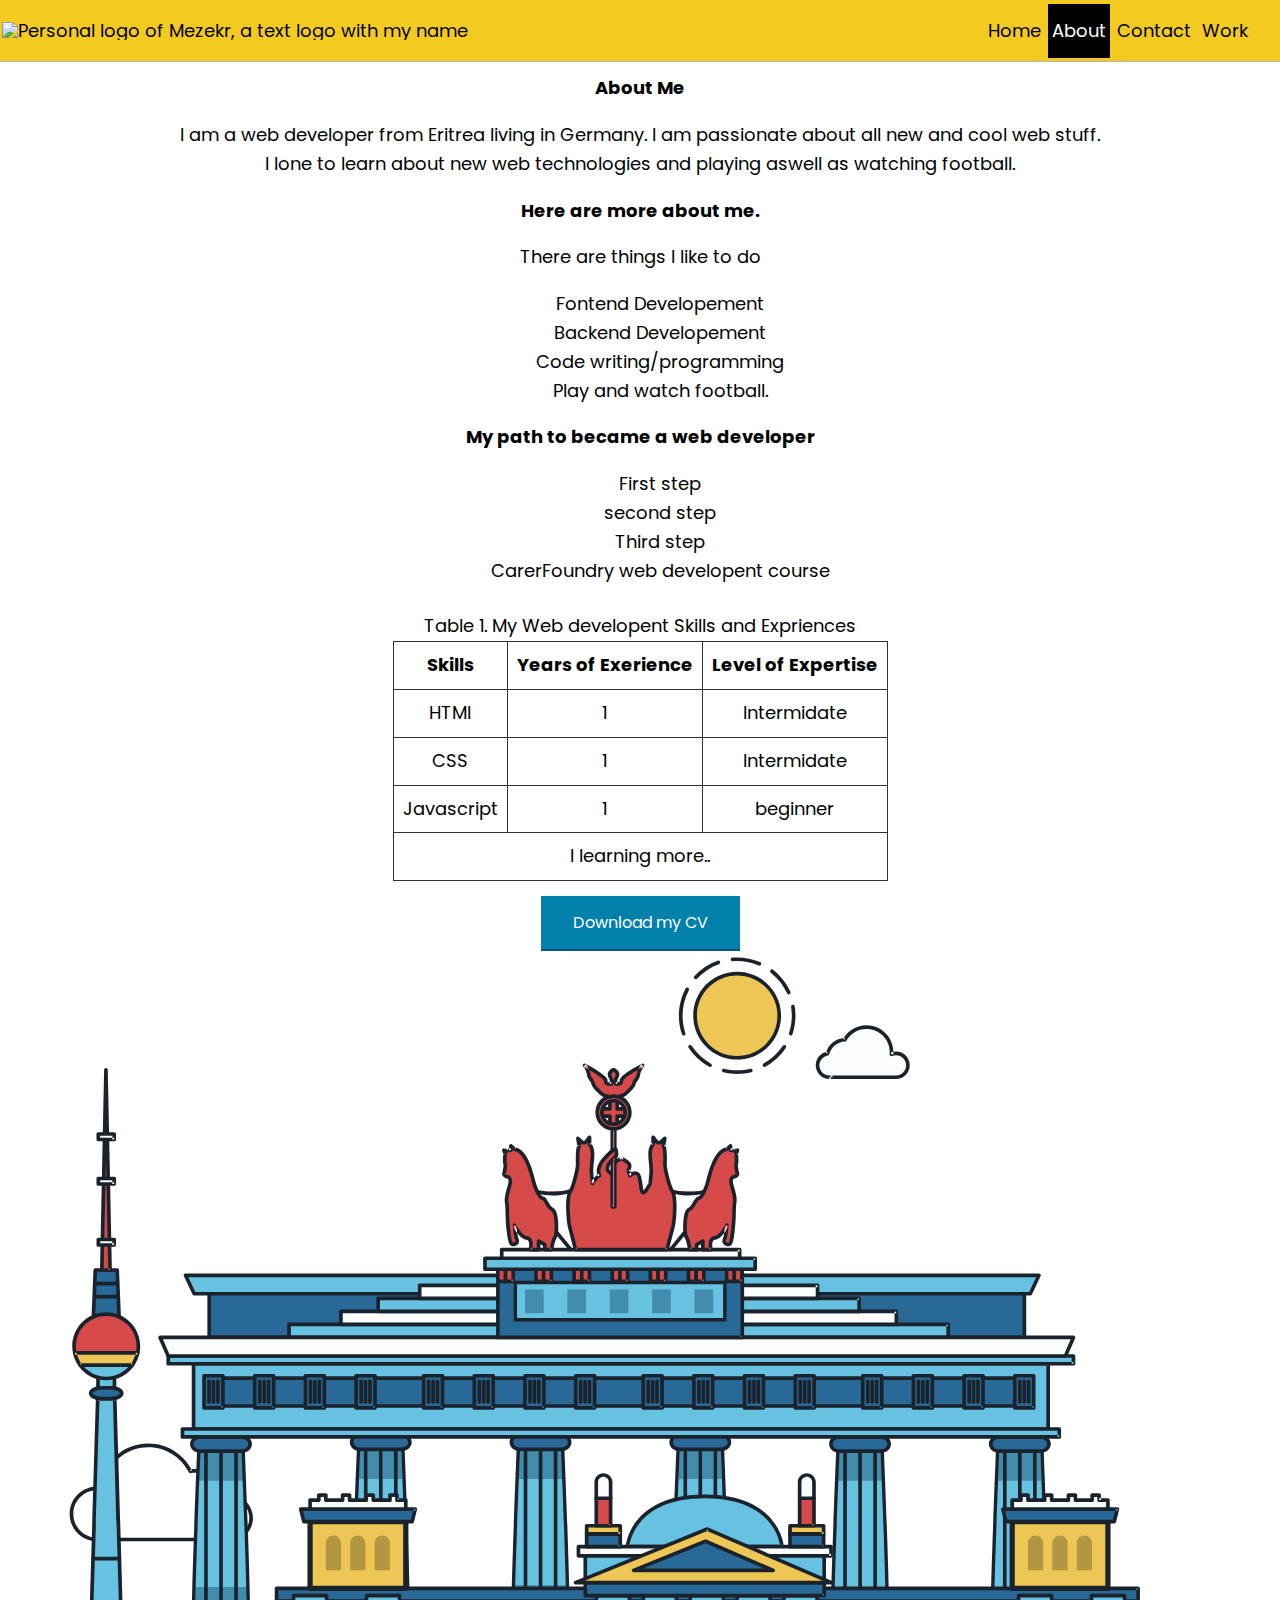
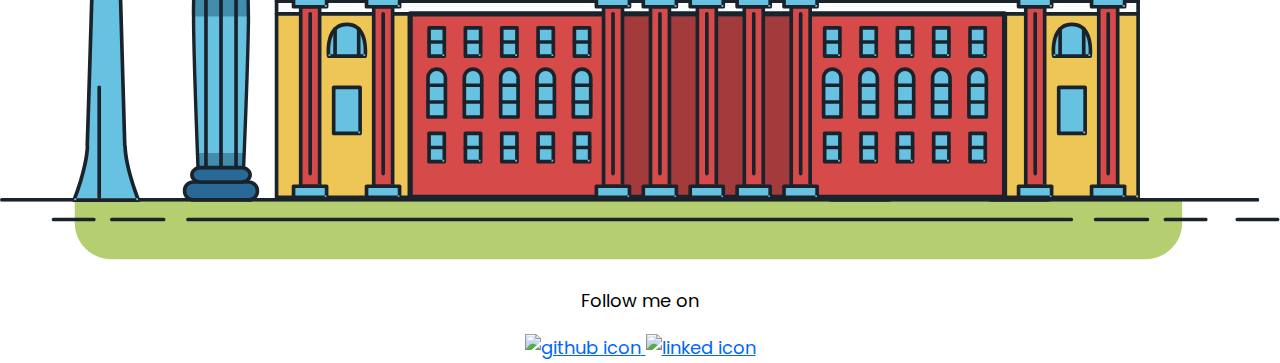
==== commit 8047d412: "change the CSS file from production to develoment version" ====
--- a/about.html
+++ b/about.html
@@ -13,25 +13,24 @@
             rel="stylesheet">
         <link rel="stylesheet"
             href="https://cdnjs.cloudflare.com/ajax/libs/normalize/8.0.1/normalize.min.css">
+        <!-- <link rel="stylesheet" href="css/style.production.css"> -->
         <link rel="stylesheet" href="css/styles.css">
     </head>
 
     <body>
         <!-- This the header part-->
         <header class="page-header">
-
             <img src="img/logo-202x48.png" class="page-header_item"
                 alt="Personal logo of Mezekr, a text logo with my name">
-
-            <nav class="man-navigation page-header_item">
+            <nav class="main-navigation page-header_item">
                 <ul role="menubar" class="navigation-list">
                     <li role="presentation">
                         <a href="index.html" role="menuitem"
-                            class="navigation-list_item navigation-list_item--active">Home</a>
+                            class="navigation-list_item ">Home</a>
                     </li>
                     <li role="presentation">
                         <a href="about.html" role="menuitem"
-                            class="navigation-list_item">About me</a>
+                            class="navigation-list_item navigation-list_item--active">About</a>
                     </li>
                     <li role="presentation"><a href="contact.html"
                             role="menuitem"
--- a/css/style.production.css
+++ b/css/style.production.css
@@ -0,0 +1,411 @@
+/*
+* Prefixed by https://autoprefixer.github.io
+* PostCSS: v8.4.14,
+* Autoprefixer: v10.4.7
+* Browsers: last 4 version
+*/
+
+* {
+	-webkit-box-sizing: border-box;
+	box-sizing: border-box;
+	font-size: 18px;
+}
+
+body {
+	font-family: "Poppins", sans-serif;
+	background-color: #ffffff;
+	font-weight: 400;
+	line-height: 1.6;
+	margin: auto;
+	text-align: center;
+}
+
+.page-header {
+	background-color: #f3ca20;
+	display: -webkit-box;
+	display: -ms-flexbox;
+	display: flex;
+	-webkit-box-align: center;
+	-ms-flex-align: center;
+	align-items: center;
+	-webkit-box-pack: justify;
+	-ms-flex-pack: justify;
+	justify-content: space-between;
+	padding: 0.1em 1.5em 0.1em 0.1em;
+	margin: 0;
+	border-bottom: #b0b7c0 1px solid;
+	line-height: 1em;
+}
+.navigation-list {
+	padding: 0;
+	margin: 0;
+	display: -webkit-box;
+	display: -ms-flexbox;
+	display: flex;
+}
+.navigation-list li {
+	list-style: none;
+	padding: 0.1em;
+	margin: 0;
+}
+.navigation-list_item {
+	text-decoration: none;
+	color: rgb(0, 0, 0);
+	display: block;
+	padding: 1em 0.2em;
+}
+.navigation-list_item--active {
+	background-color: rgb(0, 0, 0);
+	color: white;
+}
+.navigation-list_item:hover {
+	background-color: rgb(0, 0, 0);
+	color: white;
+	padding: 1em 0.2em;
+}
+
+.profile {
+	max-width: 600px;
+	display: -webkit-box;
+	display: -ms-flexbox;
+	display: flex;
+	-ms-flex-pack: distribute;
+	justify-content: space-around;
+	-webkit-box-align: center;
+	-ms-flex-align: center;
+	align-items: center;
+	margin: 10px auto;
+	padding: 0.5em;
+}
+.profile_portrait {
+	width: 250px;
+	border-radius: 50%;
+}
+.profile-text {
+	-webkit-box-orient: vertical;
+	-webkit-box-direction: normal;
+	-ms-flex-direction: column;
+	flex-direction: column;
+	-ms-flex-pack: distribute;
+	justify-content: space-around;
+	-webkit-box-align: center;
+	-ms-flex-align: center;
+	align-items: center;
+	padding: 10px;
+	margin: 0 10px;
+}
+
+.contact-container {
+	display: -webkit-box;
+	display: -ms-flexbox;
+	display: flex;
+	-webkit-box-orient: vertical;
+	-webkit-box-direction: normal;
+	-ms-flex-direction: column;
+	flex-direction: column;
+	-webkit-box-pack: justify;
+	-ms-flex-pack: justify;
+	justify-content: space-between;
+	-ms-flex-line-pack: center;
+	align-content: center;
+	margin: 1em auto;
+	padding: auto;
+	gap: 25px;
+	max-width: 500px;
+}
+.personal-contact {
+	margin: 1em auto;
+	padding: 1em auto;
+}
+.form-container {
+	margin: 1em auto;
+	padding: 1em;
+}
+#contact-form {
+	width: 400px;
+	text-align: center;
+	margin: 1em auto;
+	padding: 1em;
+}
+.page-footer {
+	clear: both;
+	display: -webkit-box;
+	display: -ms-flexbox;
+	display: flex;
+	-webkit-box-orient: vertical;
+	-webkit-box-direction: normal;
+	-ms-flex-direction: column;
+	flex-direction: column;
+	text-align: center;
+}
+
+.button-example {
+	display: inline-block;
+	clear: both;
+}
+
+table,
+thead,
+tbody,
+tfoot,
+th,
+td {
+	border: 1px solid #362f2f;
+	border-collapse: collapse;
+	text-align: center;
+	margin: 1.5em auto;
+	padding: 0.5em;
+}
+
+a {
+	color: #0066ff;
+}
+a:visited {
+	color: #ff6600;
+}
+a:hover {
+	text-decoration: none;
+	color: #228b22;
+}
+a:focus {
+	text-decoration: none;
+	color: #228b22;
+}
+a:active {
+	color: deeppink;
+}
+
+button {
+	background-color: #0080aa;
+	border: none;
+	color: white;
+	text-align: center;
+	text-decoration: none;
+	font-size: 16px;
+	font-family: inherit;
+	cursor: pointer;
+	margin: 10px;
+	padding: 15px 32px;
+	border-bottom: 2px solid rgba(0, 0, 0, 0.3);
+	-webkit-transition-property: opacity 0.3s;
+	-o-transition-property: opacity 0.3s;
+	transition-property: opacity 0.3s;
+}
+
+.button {
+	background-color: #0080aa;
+	border: none;
+	color: white;
+	text-align: center;
+	text-decoration: none;
+	font-size: 16px;
+	font-family: inherit;
+	cursor: pointer;
+	margin: 10px;
+	padding: 15px 32px;
+	border-bottom: 2px solid rgba(0, 0, 0, 0.3);
+	-webkit-transition-property: opacity 0.3s;
+	-o-transition-property: opacity 0.3s;
+	transition-property: opacity 0.3s;
+}
+
+button:hover {
+	color: white;
+	font-weight: bold;
+	opacity: 0.8;
+}
+
+button:focus {
+	color: white;
+	font-weight: bold;
+	opacity: 0.8;
+}
+
+.button:hover {
+	color: white;
+	font-weight: bold;
+	opacity: 0.8;
+}
+
+.button:focus {
+	color: white;
+	font-weight: bold;
+	opacity: 0.8;
+}
+
+button:active {
+	background-color: chocolate;
+	color: white;
+}
+
+.button:active {
+	background-color: chocolate;
+	color: white;
+}
+
+/*css for index page */
+.projects-grid-container {
+	display: -ms-grid;
+	display: grid;
+	-ms-grid-columns: 1fr 10px 1fr;
+	grid-template-columns: 1fr 1fr;
+	grid-gap: 10px;
+	margin: auto;
+	width: 85%;
+}
+.projects-grid-item {
+	background-color: #fffaf0;
+}
+
+.skills-list li {
+	list-style: none;
+	text-align: center;
+}
+
+/* media queries */
+@media (max-width: 500px) {
+	.page-header {
+		-webkit-box-orient: vertical;
+		-webkit-box-direction: normal;
+		-ms-flex-direction: column;
+		flex-direction: column;
+		border-bottom: 1px solid black;
+		line-height: 1em;
+	}
+	.navigation-list {
+		background-color: #f3ca20;
+		border-top: 1px solid black;
+	}
+	.navigation-list_item {
+		padding: 0.1em 0;
+	}
+	.navigation-list_item li {
+		padding: 0.1em;
+		margin: 0.2em;
+	}
+
+	.projects-grid-container {
+		-ms-grid-columns: 1fr;
+		grid-template-columns: 1fr;
+	}
+	.profile {
+		-webkit-box-orient: vertical;
+		-webkit-box-direction: normal;
+		-ms-flex-direction: column;
+		flex-direction: column;
+		max-width: 310px;
+		margin: 5px auto;
+	}
+	.contact-container {
+		margin: 5px auto;
+		padding: 3px auto;
+		-webkit-box-align: center;
+		-ms-flex-align: center;
+		align-items: center;
+	}
+}
+
+@media (min-width: 500px) and (max-width: 750px) {
+	.projects-grid-container {
+		-ms-grid-columns: 1fr 10px 1fr;
+		grid-template-columns: 1fr 1fr;
+	}
+}
+
+@media (max-width: 750px) {
+	.projects-grid-container {
+		grid-gap: 10px;
+	}
+	.projects-grid-item:last-child {
+		grid-column: auto / auto;
+		grid-row: auto / auto;
+	}
+	h1 {
+		font-size: 22px;
+	}
+	h2 {
+		font-size: 18px;
+	}
+}
+
+@-webkit-keyframes color-change {
+	0% {
+		fill: #f1b90f;
+	}
+	50% {
+		fill: #ebed9a;
+	}
+	100% {
+		fill: #f76414;
+	}
+}
+
+@keyframes color-change {
+	0% {
+		fill: #f1b90f;
+	}
+	50% {
+		fill: #ebed9a;
+	}
+	100% {
+		fill: #f76414;
+	}
+}
+.sun {
+	-webkit-animation: 4s color-change infinite alternate linear;
+	animation: 4s color-change infinite alternate linear;
+}
+
+@-webkit-keyframes cloud-move {
+	0% {
+		-webkit-transform: translate(0, 50px);
+		transform: translate(0, 50px);
+	}
+	100% {
+		-webkit-transform: translate(200px, 50px);
+		transform: translate(200px, 50px);
+	}
+}
+
+@keyframes cloud-move {
+	0% {
+		-webkit-transform: translate(0, 50px);
+		transform: translate(0, 50px);
+	}
+	100% {
+		-webkit-transform: translate(200px, 50px);
+		transform: translate(200px, 50px);
+	}
+}
+
+.cloud-front {
+	-webkit-animation: 30s cloud-move infinite alternate linear;
+	animation: 30s cloud-move infinite alternate linear;
+}
+
+@-webkit-keyframes cloud-move-reverse {
+	from {
+		-webkit-transform: translate(446px, 48px);
+		transform: translate(446px, 48px);
+	}
+	to {
+		-webkit-transform: translate(100px, 48px);
+		transform: translate(100px, 48px);
+	}
+}
+
+@keyframes cloud-move-reverse {
+	from {
+		-webkit-transform: translate(446px, 48px);
+		transform: translate(446px, 48px);
+	}
+	to {
+		-webkit-transform: translate(100px, 48px);
+		transform: translate(100px, 48px);
+	}
+}
+
+.cloud-back {
+	-webkit-animation: 35s cloud-move-reverse infinite alternate linear;
+	animation: 35s cloud-move-reverse infinite alternate linear;
+}
--- a/css/styles.css
+++ b/css/styles.css
@@ -1,61 +1,120 @@
-/*
-color used
- Text color (): ##3c3c3c
- Primary color (): #21675e
- Secondary color (black): #ffa500
- link color (SteelBlue) : #4682B4
-background color (Gainsboro): #dcdcdc
-Lime #00FF00
-
-*/
+:root {
+	--bodyBgColor: #ffffff;
+	--bodyFontSize: 18px;
+	--bodyFontweight: 400;
+	--bodyLineheight: 1.6;
+	--navBgColor: #f3ca20;
+	--linkFontColor: rgb(0, 0, 0);
+	--navlinkItemColor: rgb(0, 0, 0);
+	--navItemBgColor: rgb(0, 0, 0);
+	--navItemColor: white;
+	--formWidth: 400px;
+	--linkColor: #0066ff;
+	--visitedLinkColor: #ff6600;
+	--linkHoverColor: #228b22;
+	--activeLinkColor: deeppink;
+	--buttonBgColor: #0080aa;
+	--buttonFontColor: white;
+	--activeButtonColor: chocolate;
+	--gridBgColor: #fffaf0;
+	--smallScreenSize: 500px;
+	--middelScreenSize: 750px;
+}
 
 * {
 	box-sizing: border-box;
-	font-size: 18px;
+	font-size: var(--bodyFontSize);
 }
 
 body {
 	font-family: "Poppins", sans-serif;
-	background-color: #ffffff;
-	font-weight: 400;
-	line-height: 1.6;
+	background-color: var(--bodyBgColor);
+	font-weight: var(--bodyFontweight);
+	line-height: var(--bodyLineheight);
 	margin: auto;
 	text-align: center;
 }
 
 .page-header {
-	display: flex;
-	width: 100%;
-	padding: 20px;
+	background-color: var(--navBgColor);
+	display: flex;
+	align-items: center;
+	justify-content: space-between;
+	padding: 0.1em 1.5em 0.1em 0.1em;
+	margin: 0;
 	border-bottom: #b0b7c0 1px solid;
-}
-.page-header_item {
-	flex: 0 1 200px;
-}
-.page-header_item:last-child {
-	flex-grow: 1;
-	text-align: right;
+	line-height: 1em;
 }
 .navigation-list {
+	padding: 0;
+	margin: 0;
+	display: flex;
+}
+.navigation-list li {
 	list-style: none;
-}
-.navigation-list li {
-	display: inline-block;
-	margin-left: 15px;
-	font-size: 16px;
-}
+	padding: 0.1em;
+	margin: 0;
+}
+.navigation-list_item {
+	text-decoration: none;
+	color: var(--navlinkItemColor);
+	display: block;
+	padding: 1em 0.2em;
+}
+.navigation-list_item--active {
+	background-color: var(--navItemBgColor);
+	color: var(--navItemColor);
+}
+.navigation-list_item:hover {
+	background-color: var(--navItemBgColor);
+	color: var(--navItemColor);
+	padding: 1em 0.2em;
+}
+
 .profile {
-	max-width: 700px;
-	margin: 0 auto;
-	/*border: #0066ff 2px solid;*/
+	max-width: 600px;
+	display: flex;
+	justify-content: space-around;
+	align-items: center;
+	margin: 10px auto;
+	padding: 0.5em;
 }
 .profile_portrait {
-	float: left;
 	width: 250px;
-	margin-right: 40px;
 	border-radius: 50%;
 }
-
+.profile-text {
+	flex-direction: column;
+	justify-content: space-around;
+	align-items: center;
+	padding: 10px;
+	margin: 0 10px;
+}
+
+.contact-container {
+	display: flex;
+	flex-direction: column;
+	justify-content: space-between;
+	align-content: center;
+	margin: 1em auto;
+	padding: auto;
+	gap: 25px;
+	max-width: 500px;
+}
+.personal-contact {
+	margin: 1em auto;
+	padding: 1em auto;
+}
+.form-container {
+	margin: 1em auto;
+	padding: 1em;
+}
+#contact-form {
+	width: var(--formWidth);
+	text-align: center;
+	margin: 1em auto;
+	padding: 1em;
+}
 .page-footer {
 	clear: both;
 	display: flex;
@@ -82,23 +141,23 @@
 }
 
 a {
-	color: #0066ff;
+	color: var(--linkColor);
 }
 a:visited {
-	color: #ff6600;
+	color: var(--visitedLinkColor);
 }
 a:hover,
 a:focus {
 	text-decoration: none;
-	color: #228b22;
+	color: var(--linkHoverColor);
 }
 a:active {
-	color: deeppink;
+	color: var(--activeLinkColor);
 }
 
 button,
 .button {
-	background-color: #0080aa;
+	background-color: var(--buttonBgColor);
 	border: none;
 	color: white;
 	text-align: center;
@@ -116,15 +175,14 @@
 button:focus,
 .button:hover,
 .button:focus {
-	/* background-color: #ffcc00; */
-	color: white;
+	color: var(--buttonFontColor);
 	font-weight: bold;
 	opacity: 0.8;
 }
 
 button:active,
 .button:active {
-	background-color: chocolate;
+	background-color: var(--activeButtonColor);
 	color: white;
 }
 
@@ -137,12 +195,7 @@
 	width: 85%;
 }
 .projects-grid-item {
-	background-color: #fffaf0;
-}
-
-#registration-form {
-	width: 30%;
-	margin: auto;
+	background-color: var(--gridBgColor);
 }
 
 .skills-list li {
@@ -152,8 +205,35 @@
 
 /* media queries */
 @media (max-width: 500px) {
+	.page-header {
+		flex-direction: column;
+		border-bottom: 1px solid black;
+		line-height: 1em;
+	}
+	.navigation-list {
+		background-color: var(--navBgColor);
+		border-top: 1px solid black;
+	}
+	.navigation-list_item {
+		padding: 0.1em 0;
+	}
+	.navigation-list_item li {
+		padding: 0.1em;
+		margin: 0.2em;
+	}
+
 	.projects-grid-container {
 		grid-template-columns: 1fr;
+	}
+	.profile {
+		flex-direction: column;
+		max-width: 310px;
+		margin: 5px auto;
+	}
+	.contact-container {
+		margin: 5px auto;
+		padding: 3px auto;
+		align-items: center;
 	}
 }
 
@@ -178,3 +258,44 @@
 		font-size: 18px;
 	}
 }
+
+@keyframes color-change {
+	0% {
+		fill: #f1b90f;
+	}
+	50% {
+		fill: #ebed9a;
+	}
+	100% {
+		fill: #f76414;
+	}
+}
+.sun {
+	animation: 4s color-change infinite alternate linear;
+}
+
+@keyframes cloud-move {
+	0% {
+		transform: translate(0, 50px);
+	}
+	100% {
+		transform: translate(200px, 50px);
+	}
+}
+
+.cloud-front {
+	animation: 30s cloud-move infinite alternate linear;
+}
+
+@keyframes cloud-move-reverse {
+	from {
+		transform: translate(446px, 48px);
+	}
+	to {
+		transform: translate(100px, 48px);
+	}
+}
+
+.cloud-back {
+	animation: 35s cloud-move-reverse infinite alternate linear;
+}
